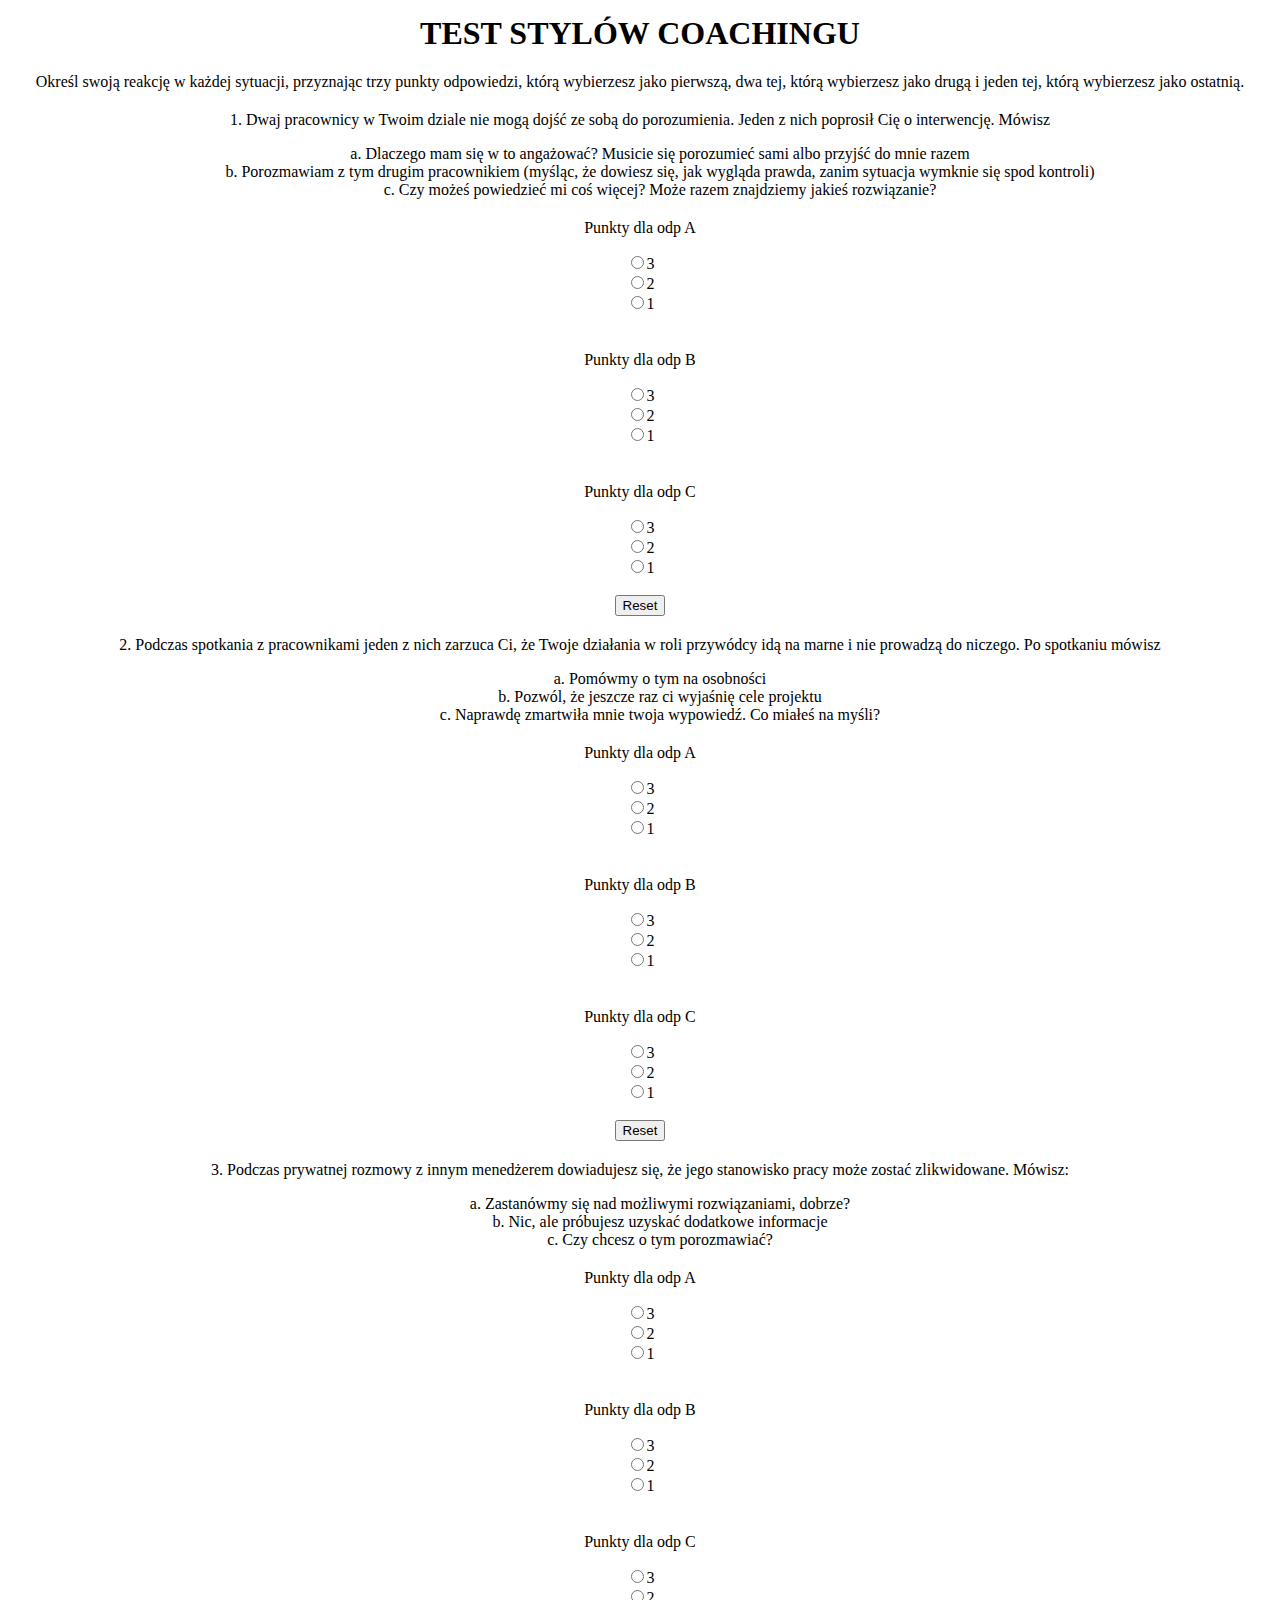
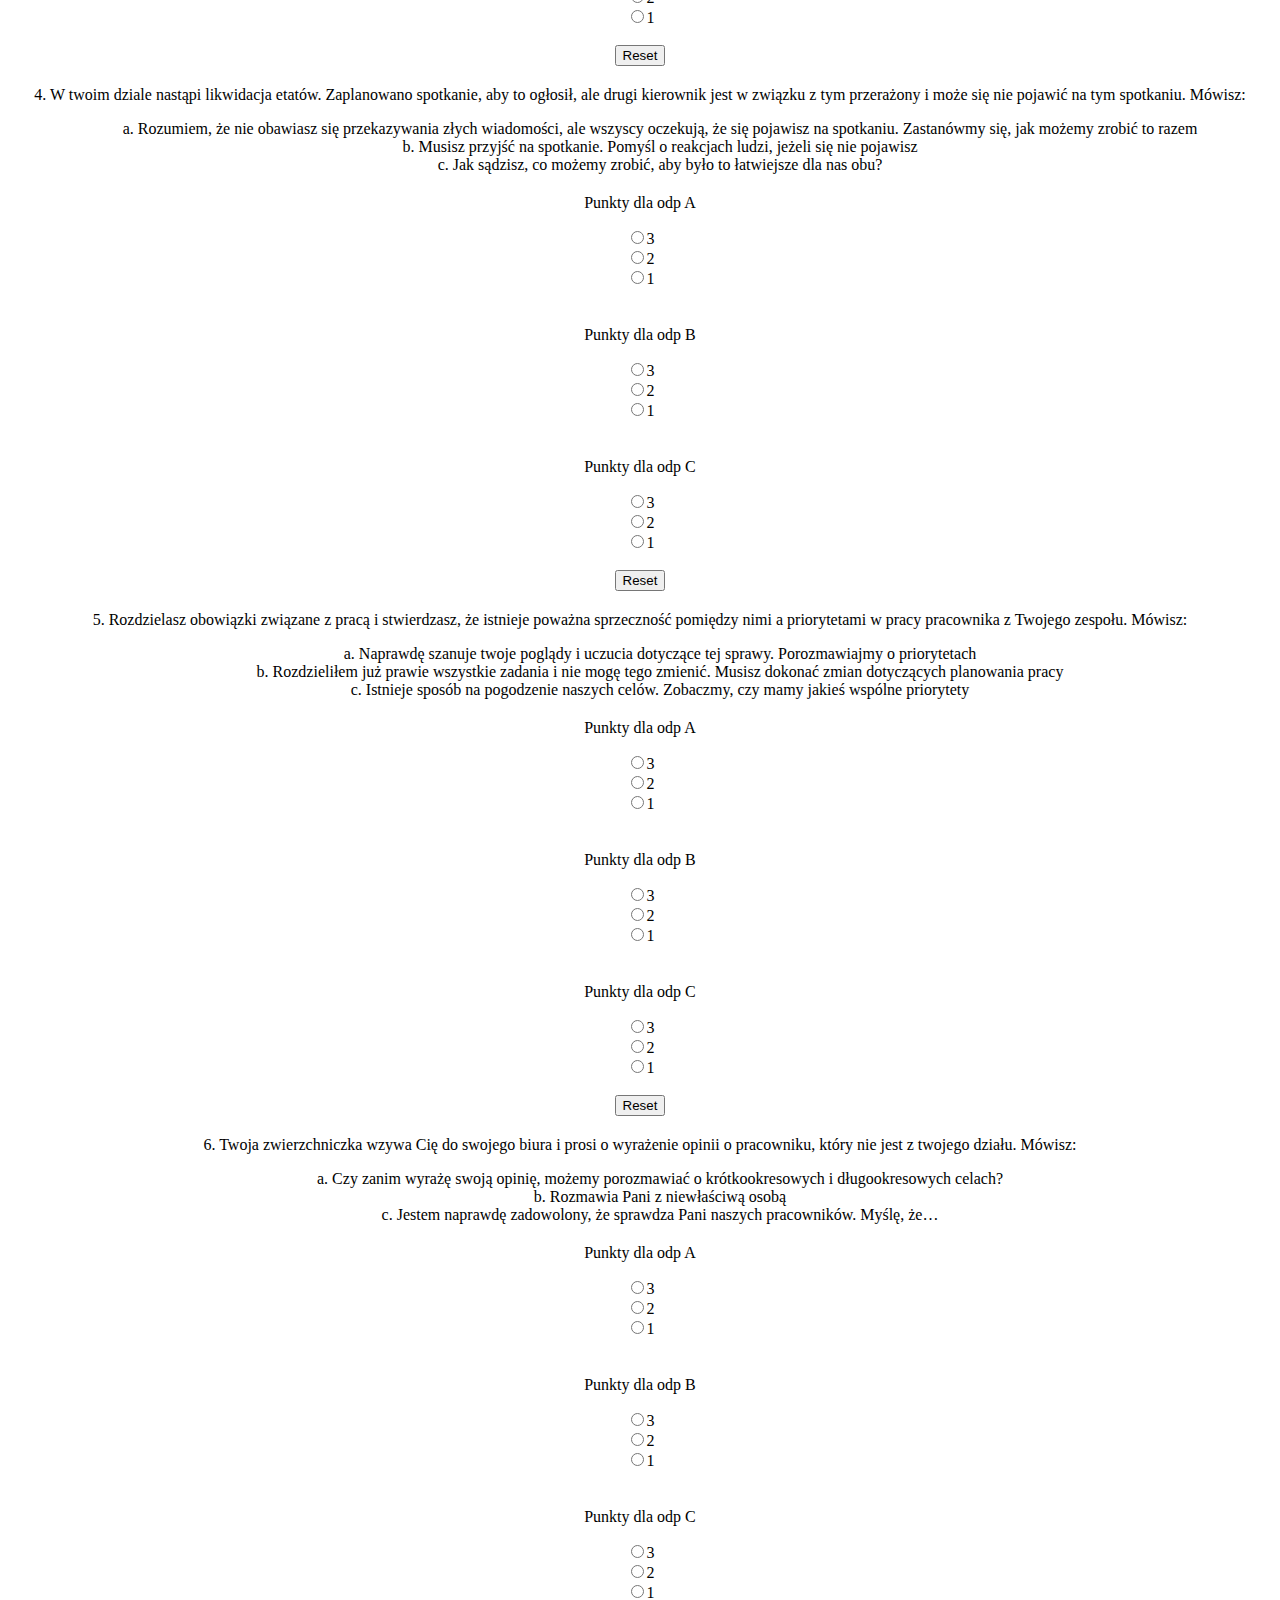
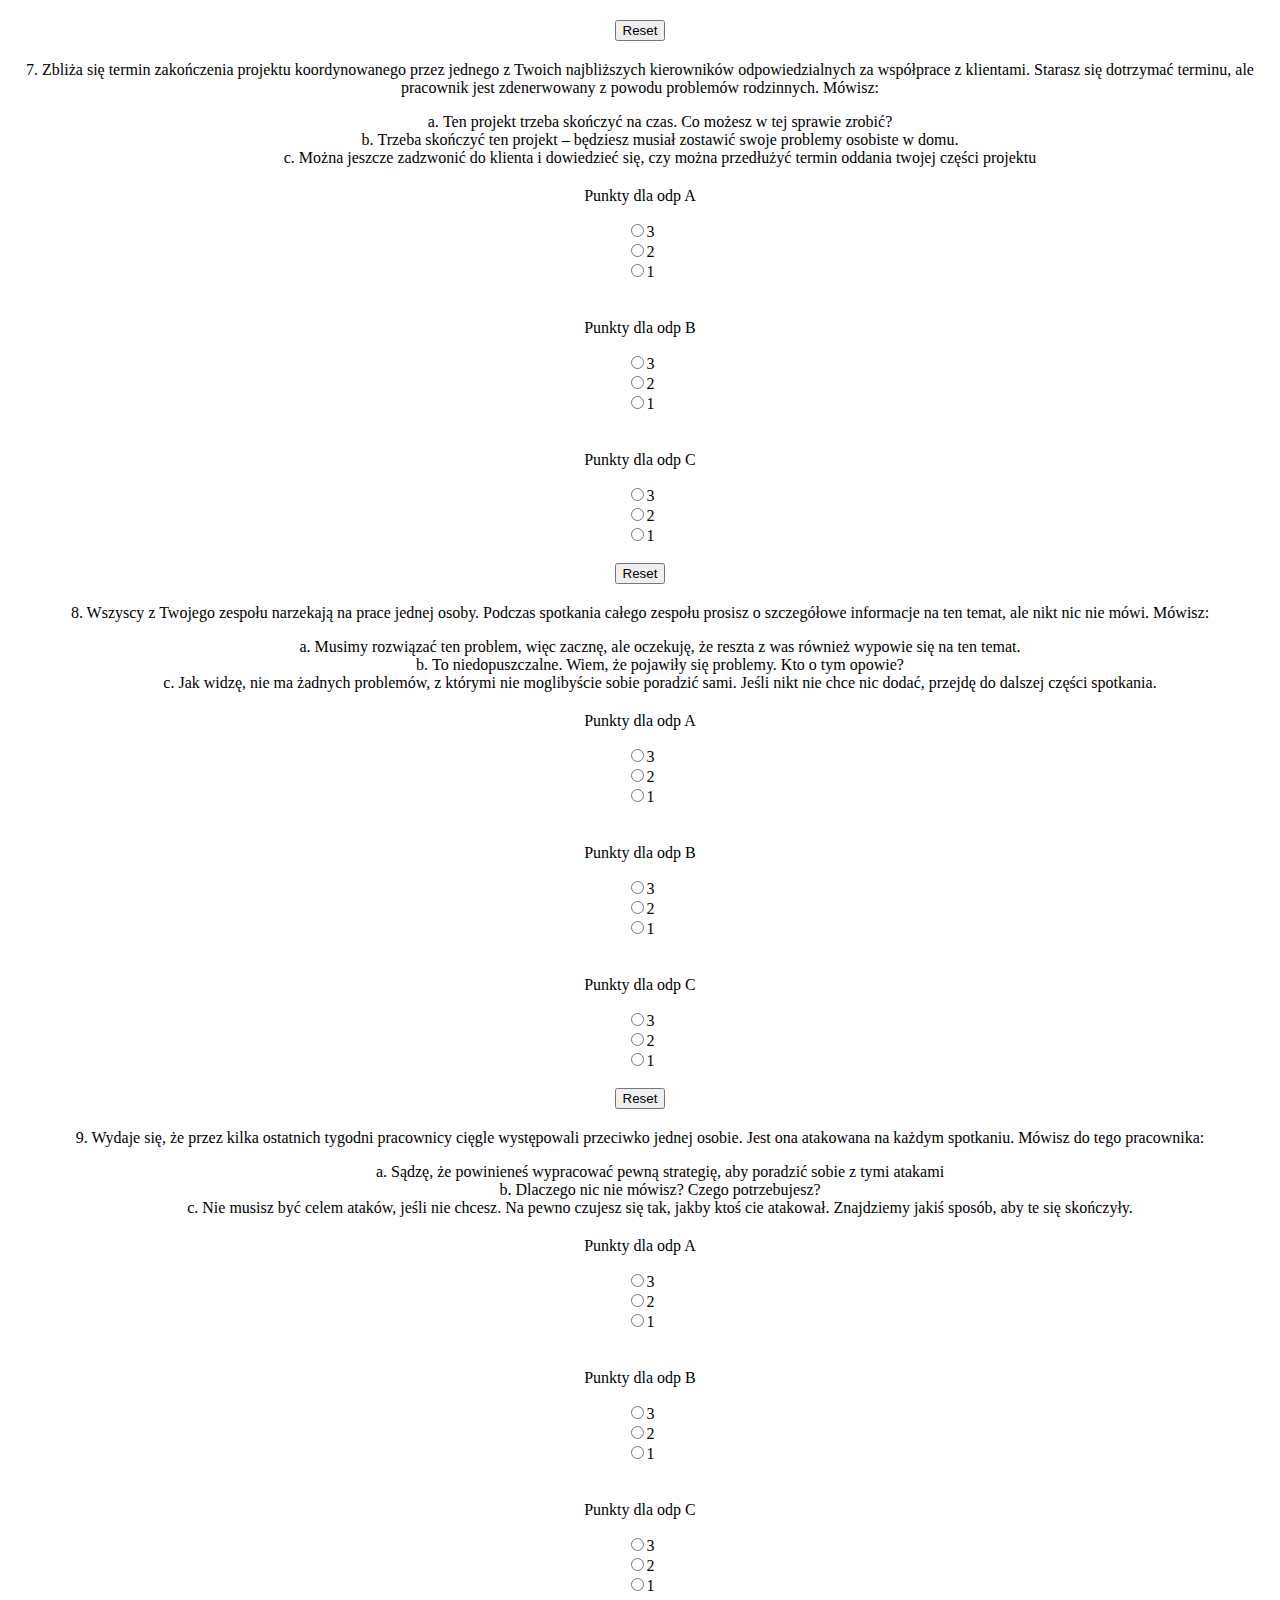
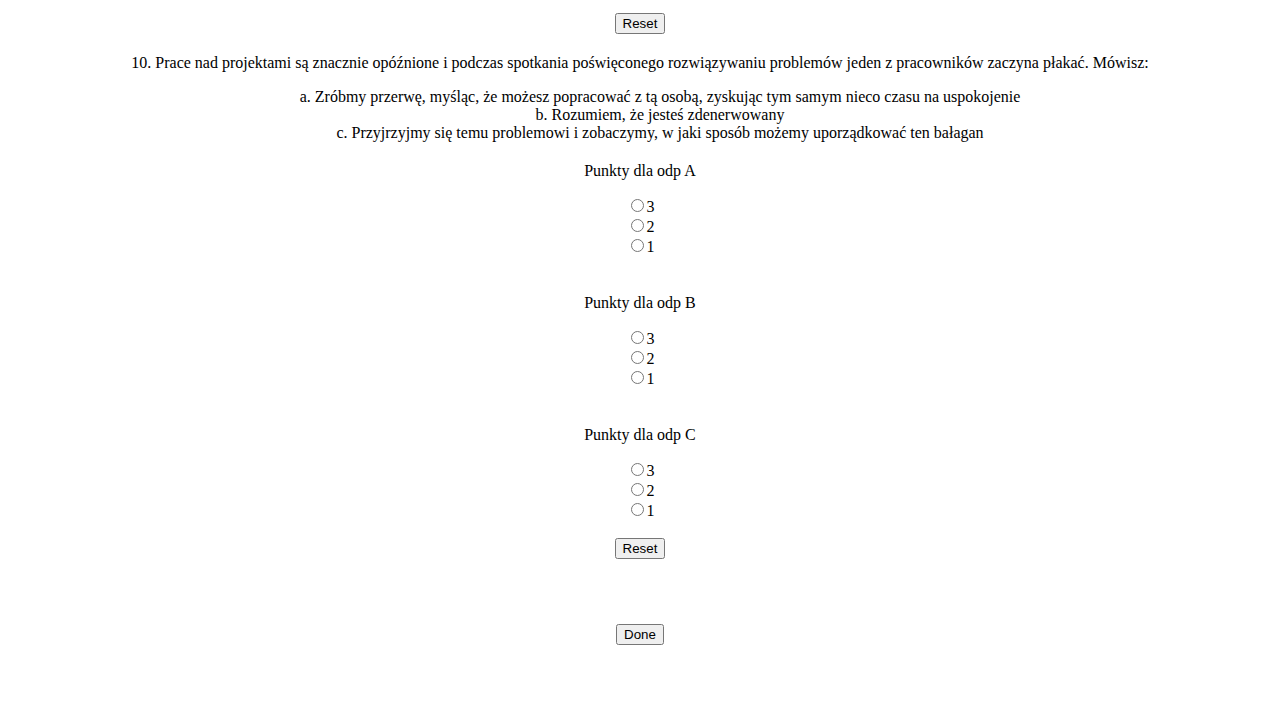
==== index.html @ 3f558719 "Styling" ====
<!DOCTYPE html>
<html lang="en">
<head>
    <meta charset="UTF-8">
    <meta http-equiv="X-UA-Compatible" content="IE=edge">
    <meta name="viewport" content="width=device-width, initial-scale=1">
    <link href="https://cdn.jsdelivr.net/npm/bootstrap@5.1.3/dist/css/bootstrap.min.css" rel="stylesheet" integrity="sha384-1BmE4kWBq78iYhFldvKuhfTAU6auU8tT94WrHftjDbrCEXSU1oBoqyl2QvZ6jIW3" crossorigin="anonymous">
    <link rel="stylesheet" href="./style.css">
    <script src="./script.js" ></script>
    <title>Formularz</title>
</head>
<body>

    
<div class="container"> 
    <h1>
        TEST STYLÓW COACHINGU
    </h1>
    <div class="col col-lg-12">
        <P>
            Określ swoją reakcję w każdej sytuacji, przyznając trzy punkty odpowiedzi, którą
        wybierzesz jako pierwszą, dwa tej, którą wybierzesz jako drugą i jeden tej, którą
        wybierzesz jako ostatnią. 
        </P>
       <p>
        1.  Dwaj pracownicy w Twoim dziale nie mogą dojść ze sobą do porozumienia.
        Jeden z nich poprosił Cię o interwencję. Mówisz
       </p> 
       <ol type="a">
        <li>Dlaczego mam się w to angażować? Musicie się porozumieć sami albo
            przyjść do mnie razem </li>
        <li>Porozmawiam z tym drugim pracownikiem (myśląc, że dowiesz się, jak
            wygląda prawda, zanim sytuacja wymknie się spod kontroli) </li>
        <li>Czy możeś powiedzieć mi coś więcej? Może razem znajdziemy jakieś
            rozwiązanie? </li>
      </ol>
    
    </div>

    <div class="row">
        
        <div class="col-sm-4">
            <p>Punkty dla odp A </p>
            <form>
                <input type="radio" name="Question" id="0_1_3" onclick="display(id)" class="A"
                    value="3">3<br>
                  
                <input type="radio" name="Question" id="0_1_2" onclick="display(id)" class="A"
                    value="2">2<br>
                  
                <input type="radio" name="Question" id="0_1_1" onclick="display(id)" class="A"
                    value="1">1<br><br>
              
                
            </form>
    
    
         </div>
         <div class="col-sm-4">
            <p>Punkty dla odp B </p>
            <form>
              <input type="radio" name="Question" id="0_2_3" onclick="display(id)" class="B"
                  value="3">3<br>
                
              <input type="radio" name="Question" id="0_2_2" onclick="display(id)" class="B"
                  value="2">2<br>
                
              <input type="radio" name="Question" id="0_2_1" onclick="display(id)" class="B"
                  value="1">1<br><br>
            
              
    
    
        </div>


        <div class="col-sm-4">
        </form>
        <p>Punkty dla odp C </p>
        <form>
          <input type="radio" name="Question" id="0_3_3" onclick="display(id)" class="C"
              value="3">3<br>
            
          <input type="radio" name="Question" id="0_3_2" onclick="display(id)" class="C"
              value="2">2<br>
            
          <input type="radio" name="Question" id="0_3_1" onclick="display(id)" class="C"
              value="1">1<br><br>
        
          
      </form>
    
    
      
    
        </div> 

        

        </div>
     
     
        <button type="button" id="0" onclick="reset(id)">
            Reset
        </button>
    


    <div class="col col-12">
        
       <p>
        2. Podczas spotkania z pracownikami jeden z nich zarzuca Ci, że Twoje działania
w roli przywódcy idą na marne i nie prowadzą do niczego. Po spotkaniu
mówisz
       </p> 
       <ol type="a">
        <li>Pomówmy o tym na osobności </li>
        <li>Pozwól, że jeszcze raz ci wyjaśnię cele projektu  </li>
        <li>Naprawdę zmartwiła mnie twoja wypowiedź. Co miałeś na myśli? </li>
      </ol>
    
    </div>

    <div class="row">
        <div class="col-sm-4">
            <p>Punkty dla odp A </p>
            <form>
                <input type="radio" name="Question" id="1_1_3" onclick="display(id)" class="A"
                    value="3">3<br>
                  
                <input type="radio" name="Question" id="1_1_2" onclick="display(id)" class="A"
                    value="2">2<br>
                  
                <input type="radio" name="Question" id="1_1_1" onclick="display(id)" class="A"
                    value="1">1<br><br>
              
                
            </form>
        </div>
        <div class="col-sm-4">
            <p>Punkty dla odp B </p>
            <form>
              <input type="radio" name="Question" id="1_2_3" onclick="display(id)" class="B"
                  value="3">3<br>
                
              <input type="radio" name="Question" id="1_2_2" onclick="display(id)" class="B"
                  value="2">2<br>
                
              <input type="radio" name="Question" id="1_2_1" onclick="display(id)" class="B"
                  value="1">1<br><br>
            
              
          </form>
        </div>
        <div class="col-sm-4">
            <p>Punkty dla odp C </p>
            <form>
              <input type="radio" name="Question" id="1_3_3" onclick="display(id)" class="C"
                  value="3">3<br>
                
              <input type="radio" name="Question" id="1_3_2" onclick="display(id)" class="C"
                  value="2">2<br>
                
              <input type="radio" name="Question" id="1_3_1" onclick="display(id)" class="C"
                  value="1">1<br><br>
            
              
          </form>
        </div>
       
        
      

    </div>  
  
    <button type="button" id="1" onclick="reset(id)">
        Reset
    </button>



    <div class="col col-12">
        
       <p>
        3. Podczas prywatnej rozmowy z innym menedżerem dowiadujesz się, że jego
stanowisko pracy może zostać zlikwidowane. Mówisz: 
       </p> 
       <ol type="a">
        <li>Zastanówmy się nad możliwymi rozwiązaniami, dobrze? </li>
        <li>Nic, ale próbujesz uzyskać dodatkowe informacje  </li>
        <li>Czy chcesz o tym porozmawiać?  </li>
      </ol>
    
    </div>

    <div class="row">
        <div class="col-sm-4"> 
            <p>Punkty dla odp A </p>
        <form>
            <input type="radio" name="Question" id="2_1_3" onclick="display(id)" class="A"
                value="3">3<br>
              
            <input type="radio" name="Question" id="2_1_2" onclick="display(id)" class="A"
                value="2">2<br>
              
            <input type="radio" name="Question" id="2_1_1" onclick="display(id)" class="A"
                value="1">1<br><br>
          
            
        </form>
        </div>
        <div class="col-sm-4"> 
            <p>Punkty dla odp B </p>
        <form>
          <input type="radio" name="Question" id="2_2_3" onclick="display(id)" class="B"
              value="3">3<br>
            
          <input type="radio" name="Question" id="2_2_2" onclick="display(id)" class="B"
              value="2">2<br>
            
          <input type="radio" name="Question" id="2_2_1" onclick="display(id)" class="B"
              value="1">1<br><br>
        
          
      </form>
        </div>
        <div class="col-sm-4"> 
            <p>Punkty dla odp C </p>
      <form>
        <input type="radio" name="Question" id="2_3_3" onclick="display(id)" class="C"
            value="3">3<br>
           
        <input type="radio" name="Question" id="2_3_2" onclick="display(id)" class="C"
            value="2">2<br>
          
        <input type="radio" name="Question" id="2_3_1" onclick="display(id)" class="C"
            value="1">1<br><br>
      
        
    </form>
        </div>
        
        
      

    </div>  


    <button type="button" id="2" onclick="reset(id)">
        Reset
    </button>

 
    <div class="col col-12">
        
       <p>
        4. W twoim dziale nastąpi likwidacja etatów. Zaplanowano spotkanie, aby to
ogłosił, ale drugi kierownik jest w związku z tym przerażony i może się nie
pojawić na tym spotkaniu. Mówisz: 
       </p> 
       <ol type="a">
        <li>Rozumiem, że nie obawiasz się przekazywania złych wiadomości, ale
            wszyscy oczekują, że się pojawisz na spotkaniu. Zastanówmy się, jak
            możemy zrobić to razem 
             </li>
        <li>Musisz przyjść na spotkanie. Pomyśl o reakcjach ludzi, jeżeli się nie
            pojawisz  </li>
        <li>Jak sądzisz, co możemy zrobić, aby było to łatwiejsze dla nas obu? 
        </li>
      </ol>
    
    </div>

    <div class="row">
        <div class="col-sm-4">
            <p>Punkty dla odp A </p>
            <form>
                <input type="radio" name="Question" id="3_1_3" onclick="display(id)" class="A" 
                    value="3">3<br>
                  
                <input type="radio" name="Question" id="3_1_2" onclick="display(id)" class="A" 
                    value="2">2<br>
                  
                <input type="radio" name="Question" id="3_1_1" onclick="display(id)" class="A"
                    value="1">1<br><br>
              
                
            </form>
        </div>
        <div class="col-sm-4">
            <p>Punkty dla odp B </p>
            <form>
              <input type="radio" name="Question" id="3_2_3" onclick="display(id)" class="B"
                  value="3">3<br>
                
              <input type="radio" name="Question" id="3_2_2" onclick="display(id)" class="B"
                  value="2">2<br>
                
              <input type="radio" name="Question" id="3_2_1" onclick="display(id)" class="B"
                  value="1">1<br><br>
            
              
          </form>
        </div>
        <div class="col-sm-4">
            <p>Punkty dla odp C </p>
            <form>
              <input type="radio" name="Question" id="3_3_3" onclick="display(id)" class="C"
                  value="3">3<br>
                
              <input type="radio" name="Question" id="3_3_2" onclick="display(id)" class="C"
                  value="2">2<br>
                
              <input type="radio" name="Question" id="3_3_1" onclick="display(id)" class="C"
                  value="1">1<br><br> 
            
              
          </form>
        </div>
        
        
      

    </div>  
 
    <button type="button" id="3" onclick="reset(id)">
        Reset
    </button>


    <div class="col col-12">
        
       <p>
        5. Rozdzielasz obowiązki związane z pracą i stwierdzasz, że istnieje poważna
sprzeczność pomiędzy nimi a priorytetami w pracy pracownika z Twojego
zespołu. Mówisz: 
       </p> 
       <ol type="a">
        <li>Naprawdę szanuje twoje poglądy i uczucia dotyczące tej sprawy.
            Porozmawiajmy o priorytetach 
             </li>
        <li>Rozdzieliłem już prawie wszystkie zadania i nie mogę tego zmienić.
            Musisz dokonać zmian dotyczących planowania pracy   </li>
        <li>Istnieje sposób na pogodzenie naszych celów. Zobaczmy, czy mamy
            jakieś wspólne priorytety 
        </li>
      </ol>
    
    </div>

    <div class="row">
        <div class="col-sm-4">
            <p>Punkty dla odp A </p>
            <form>
                <input type="radio" name="Question" id="4_1_3" onclick="display(id)" class="A" 
                    value="3">3<br>
                  
                <input type="radio" name="Question" id="4_1_2" onclick="display(id)" class="A"
                    value="2">2<br>
                  
                <input type="radio" name="Question" id="4_1_1" onclick="display(id)" class="A"
                    value="1">1<br><br>
              
                
            </form>
        </div>
        <div class="col-sm-4">
            <p>Punkty dla odp B </p>
            <form>
              <input type="radio" name="Question" id="4_2_3" onclick="display(id)" class="B"
                  value="3">3<br>
                 
              <input type="radio" name="Question" id="4_2_2" onclick="display(id)" class="B"
                  value="2">2<br>
                
              <input type="radio" name="Question" id="4_2_1" onclick="display(id)" class="B"
                  value="1">1<br><br>
            
              
          </form>
        </div>
        <div class="col-sm-4">
            <p>Punkty dla odp C </p>
            <form>
              <input type="radio" name="Question" id="4_3_3" onclick="display(id)" class="C"
                  value="3">3<br>
                
              <input type="radio" name="Question" id="4_3_2" onclick="display(id)" class="C"
                  value="2">2<br>
                
              <input type="radio" name="Question" id="4_3_1" onclick="display(id)" class="C"
                  value="1">1<br><br>
            
              
          </form>
        </div>
        
      
      

    </div>  

    <button type="button" id="4" onclick="reset(id)">
        Reset
    </button>




    <div class="col col-12">
        
       <p>
        6. Twoja zwierzchniczka wzywa Cię do swojego biura i prosi o wyrażenie opinii
o pracowniku, który nie jest z twojego działu. Mówisz: 
       </p> 
       <ol type="a">
        <li>Czy zanim wyrażę swoją opinię, możemy porozmawiać o
            krótkookresowych i długookresowych celach?  
             </li>
        <li>Rozmawia Pani z niewłaściwą osobą   </li>
        <li>Jestem naprawdę zadowolony, że sprawdza Pani naszych pracowników.
            Myślę, że… 
        </li>
      </ol>
    
    </div>

    <div class="row">
        <div class="col-sm-4">
            <p>Punkty dla odp A </p>
            <form>
                <input type="radio" name="Question" id="5_1_3" onclick="display(id)" class="A"
                    value="3">3<br>
                  
                <input type="radio" name="Question" id="5_1_2" onclick="display(id)" class="A"
                    value="2">2<br>
                  
                <input type="radio" name="Question" id="5_1_1" onclick="display(id)" class="A"
                    value="1">1<br><br>
              
                
            </form>
        </div>
        <div class="col-sm-4">
            <p>Punkty dla odp B </p>
            <form>
              <input type="radio" name="Question" id="5_2_3" onclick="display(id)" class="B"
                  value="3">3<br>
                
              <input type="radio" name="Question" id="5_2_2" onclick="display(id)" class="B"
                  value="2">2<br>
                
              <input type="radio" name="Question" id="5_2_1" onclick="display(id)" class="B"
                  value="1">1<br><br>
            
              
          </form>
        </div>
        <div class="col-sm-4">
            <p>Punkty dla odp C </p>
            <form>
              <input type="radio" name="Question" id="5_3_3" onclick="display(id)" class="C"
                  value="3">3<br>
                
              <input type="radio" name="Question" id="5_3_2" onclick="display(id)" class="C"
                  value="2">2<br>
                
              <input type="radio" name="Question" id="5_3_1" onclick="display(id)" class="C"
                  value="1">1<br><br>
            
              
          </form>
        </div>
        
        
      

    </div>  
 

    <button type="button" id="5" onclick="reset(id)">
        Reset
    </button>




    <div class="col col-12">
        
       <p>
        7. Zbliża się termin zakończenia projektu koordynowanego przez jednego z
Twoich najbliższych kierowników odpowiedzialnych za współprace z
klientami. Starasz się dotrzymać terminu, ale pracownik jest zdenerwowany z
powodu problemów rodzinnych. Mówisz: 

       </p> 
       <ol type="a">
        <li>Ten projekt trzeba skończyć na czas. Co możesz w tej sprawie zrobić? 
             </li>
        <li>Trzeba skończyć ten projekt – będziesz musiał zostawić swoje
            problemy osobiste w domu. 
              </li>
        <li>Można jeszcze zadzwonić do klienta i dowiedzieć się, czy można
            przedłużyć termin oddania twojej części projektu 
            </li>
      </ol>
    
    </div>

    <div class="row">
        <div class="col-sm-4">
            <p>Punkty dla odp A </p>
            <form>
                <input type="radio" name="Question" id="6_1_3" onclick="display(id)" class="A"
                    value="3">3<br>
                  
                <input type="radio" name="Question" id="6_1_2" onclick="display(id)" class="A" 
                    value="2">2<br>
                  
                <input type="radio" name="Question" id="6_1_1" onclick="display(id)" class="A"
                    value="1">1<br><br>
              
                
            </form>
        </div>
        <div class="col-sm-4">
            <p>Punkty dla odp B </p>
            <form>
              <input type="radio" name="Question" id="6_2_3" onclick="display(id)" class="B"
                  value="3">3<br>
                
              <input type="radio" name="Question" id="6_2_2" onclick="display(id)" class="B"
                  value="2">2<br>
                
              <input type="radio" name="Question" id="6_2_1" onclick="display(id)" class="B"
                  value="1">1<br><br>
            
              
          </form>
        </div>
        <div class="col-sm-4">
            <p>Punkty dla odp C </p>
            <form>
              <input type="radio" name="Question" id="6_3_3" onclick="display(id)" class="C"
                  value="3">3<br>
                
              <input type="radio" name="Question" id="6_3_2" onclick="display(id)" class="C"
                  value="2">2<br> 
                
              <input type="radio" name="Question" id="6_3_1" onclick="display(id)" class="C"
                  value="1">1<br><br>
            
              
          </form>
        </div>
        
        
      

    </div>  


    <button type="button" id="6" onclick="reset(id)">
        Reset
    </button>


    <div class="col col-12">
        
       <p>
        8. Wszyscy z Twojego zespołu narzekają na prace jednej osoby. Podczas
        spotkania całego zespołu prosisz o szczegółowe informacje na ten temat, ale
        nikt nic nie mówi. Mówisz: 
       </p> 
       <ol type="a">
        <li>Musimy rozwiązać ten problem, więc zacznę, ale oczekuję, że reszta z
            was również wypowie się na ten temat. 
             </li>
        <li>To niedopuszczalne. Wiem, że pojawiły się problemy. Kto o tym
            opowie? 
              </li>
        <li>Jak widzę, nie ma żadnych problemów, z którymi nie moglibyście sobie
            poradzić sami. Jeśli nikt nie chce nic dodać, przejdę do dalszej części
            spotkania.
        </li>
      </ol>
    
    </div>

    <div class="row">
        <div class="col-sm-4">
            <p>Punkty dla odp A </p>
            <form>
                <input type="radio" name="Question" id="7_1_3" onclick="display(id)" class="A"
                    value="3">3<br>
                  
                <input type="radio" name="Question" id="7_1_2" onclick="display(id)" class="A"
                    value="2">2<br>
                  
                <input type="radio" name="Question" id="7_1_1" onclick="display(id)" class="A"
                    value="1">1<br><br>
              
                
            </form>
        </div>
        <div class="col-sm-4">
            <p>Punkty dla odp B </p>
            <form>
              <input type="radio" name="Question" id="7_2_3" onclick="display(id)" class="B"
                  value="3">3<br>
                
              <input type="radio" name="Question" id="7_2_2" onclick="display(id)" class="B"
                  value="2">2<br>
                
              <input type="radio" name="Question" id="7_2_1" onclick="display(id)" class="B"
                  value="1">1<br><br>
            
              
          </form>
        </div>
        <div class="col-sm-4">
            <p>Punkty dla odp C </p>
            <form>
              <input type="radio" name="Question" id="7_3_3" onclick="display(id)" class="C"
                  value="3">3<br>
                
              <input type="radio" name="Question" id="7_3_2" onclick="display(id)" class="C" 
                  value="2">2<br>
                
              <input type="radio" name="Question" id="7_3_1" onclick="display(id)" class="C"
                  value="1">1<br><br>
            
              
          </form>
        </div>
        
        
      

    </div>  
 

    <button type="button" id="7" onclick="reset(id)">
        Reset
    </button>

 
    <div class="col col-12">
        
       <p>
        9. Wydaje się, że przez kilka ostatnich tygodni pracownicy cięgle występowali
        przeciwko jednej osobie. Jest ona atakowana na każdym spotkaniu. Mówisz do
        tego pracownika:        
       </p> 
       <ol type="a">
        <li>Sądzę, że powinieneś wypracować pewną strategię, aby poradzić sobie
            z tymi atakami
             </li>
        <li>Dlaczego nic nie mówisz? Czego potrzebujesz? 
              </li>
        <li>Nie musisz być celem ataków, jeśli nie chcesz. Na pewno czujesz się tak,
            jakby ktoś cie atakował. Znajdziemy jakiś sposób, aby te się skończyły.             
        </li>
      </ol>
    
    </div>

    <div class="row">
        <div class="col-sm-4">
            <p>Punkty dla odp A </p>
            <form>
                <input type="radio" name="Question" id="8_1_3" onclick="display(id)" class="A"
                    value="3">3<br>
                  
                <input type="radio" name="Question" id="8_1_2" onclick="display(id)" class="A"
                    value="2">2<br>
                  
                <input type="radio" name="Question" id="8_1_1" onclick="display(id)" class="A"
                    value="1">1<br><br>
              
                
            </form>
        </div>
        <div class="col-sm-4">
            <p>Punkty dla odp B </p>
            <form>
              <input type="radio" name="Question" id="8_2_3" onclick="display(id)" class="B"
                  value="3">3<br>
                
              <input type="radio" name="Question" id="8_2_2" onclick="display(id)" class="B"
                  value="2">2<br>
                
              <input type="radio" name="Question" id="8_2_1" onclick="display(id)" class="B"
                  value="1">1<br><br>
            
              
          </form>
        </div>
        <div class="col-sm-4">
            <p>Punkty dla odp C </p>
            <form>
              <input type="radio" name="Question" id="8_3_3" onclick="display(id)" class="C"
                  value="3">3<br>
                
              <input type="radio" name="Question" id="8_3_2" onclick="display(id)" class="C"
                  value="2">2<br>
                
              <input type="radio" name="Question" id="8_3_1" onclick="display(id)" class="C"
                  value="1">1<br><br>
            
              
          </form>
        </div>
        
        
     

    </div>  

    <button type="button" id="8" onclick="reset(id)">
        Reset
    </button>
 




    <div class="col col-12">
        
       <p>
        10. Prace nad projektami są znacznie opóźnione i podczas spotkania
poświęconego rozwiązywaniu problemów jeden z pracowników zaczyna
płakać. Mówisz:        
       </p> 
       <ol type="a">
        <li>Zróbmy przerwę, myśląc, że możesz popracować z tą osobą, zyskując
            tym samym nieco czasu na uspokojenie             
             </li>
        <li>Rozumiem, że jesteś zdenerwowany
              </li>
        <li>Przyjrzyjmy się temu problemowi i zobaczymy, w jaki sposób możemy
            uporządkować ten bałagan            
        </li>
      </ol>
    
    </div>

    <div class="row">
        <div class="col-sm-4">
            <p>Punkty dla odp A </p>
            <form>
                <input type="radio" name="Question" id="9_1_3" onclick="display(id)" class="A" 
                    value="3">3<br>
                  
                <input type="radio" name="Question" id="9_1_2" onclick="display(id)" class="A"
                    value="2">2<br>
                  
                <input type="radio" name="Question" id="9_1_1" onclick="display(id)" class="A"
                    value="1">1<br><br>
              
                
            </form>
        </div>
        <div class="col-sm-4">
            <p>Punkty dla odp B </p>
            <form>
              <input type="radio" name="Question" id="9_2_3" onclick="display(id)" class="B"
                  value="3">3<br>
                
              <input type="radio" name="Question" id="9_2_2" onclick="display(id)" class="B"
                  value="2">2<br>
                
              <input type="radio" name="Question" id="9_2_1" onclick="display(id)" class="B"
                  value="1">1<br><br>
            
              
          </form>
        </div>
        <div class="col-sm-4">
            <p>Punkty dla odp C </p>
            <form>
              <input type="radio" name="Question" id="9_3_3" onclick="display(id)" class="C"
                  value="3">3<br>
                
              <input type="radio" name="Question" id="9_3_2" onclick="display(id)" class="C"
                  value="2">2<br>
                
              <input type="radio" name="Question" id="9_3_1" onclick="display(id)" class="C"
                  value="1">1<br><br>
            
              
          </form>
        </div>
        
        
      

    </div>  

    <button type="button" id="9" onclick="reset(id)">
        Reset
    </button>

    <div id="disp" class="col-sm-12" style=
    "color:black; font-size:18px; font-weight:bold;">
</div> 
   
        
         <div>
            <button type="button" onclick="done()"id="done">
                Done
            </button>
         </div> 

        
          


      
      <br>
      




    </div>
    
	<script src="https://cdn.jsdelivr.net/npm/bootstrap@5.1.3/dist/js/bootstrap.bundle.min.js" integrity="sha384-ka7Sk0Gln4gmtz2MlQnikT1wXgYsOg+OMhuP+IlRH9sENBO0LRn5q+8nbTov4+1p" crossorigin="anonymous"></script>
</body>
</html>
---- style.css ----
p{
    margin-top: 20px;
}
    

body{
    text-align: center;
    list-style-position: inside;
}
#done{
    margin-top: 50px;
    margin-bottom: 50px;
}
#disp{
    margin-top:15px;
}
h1{
    margin-top:15px ;
}
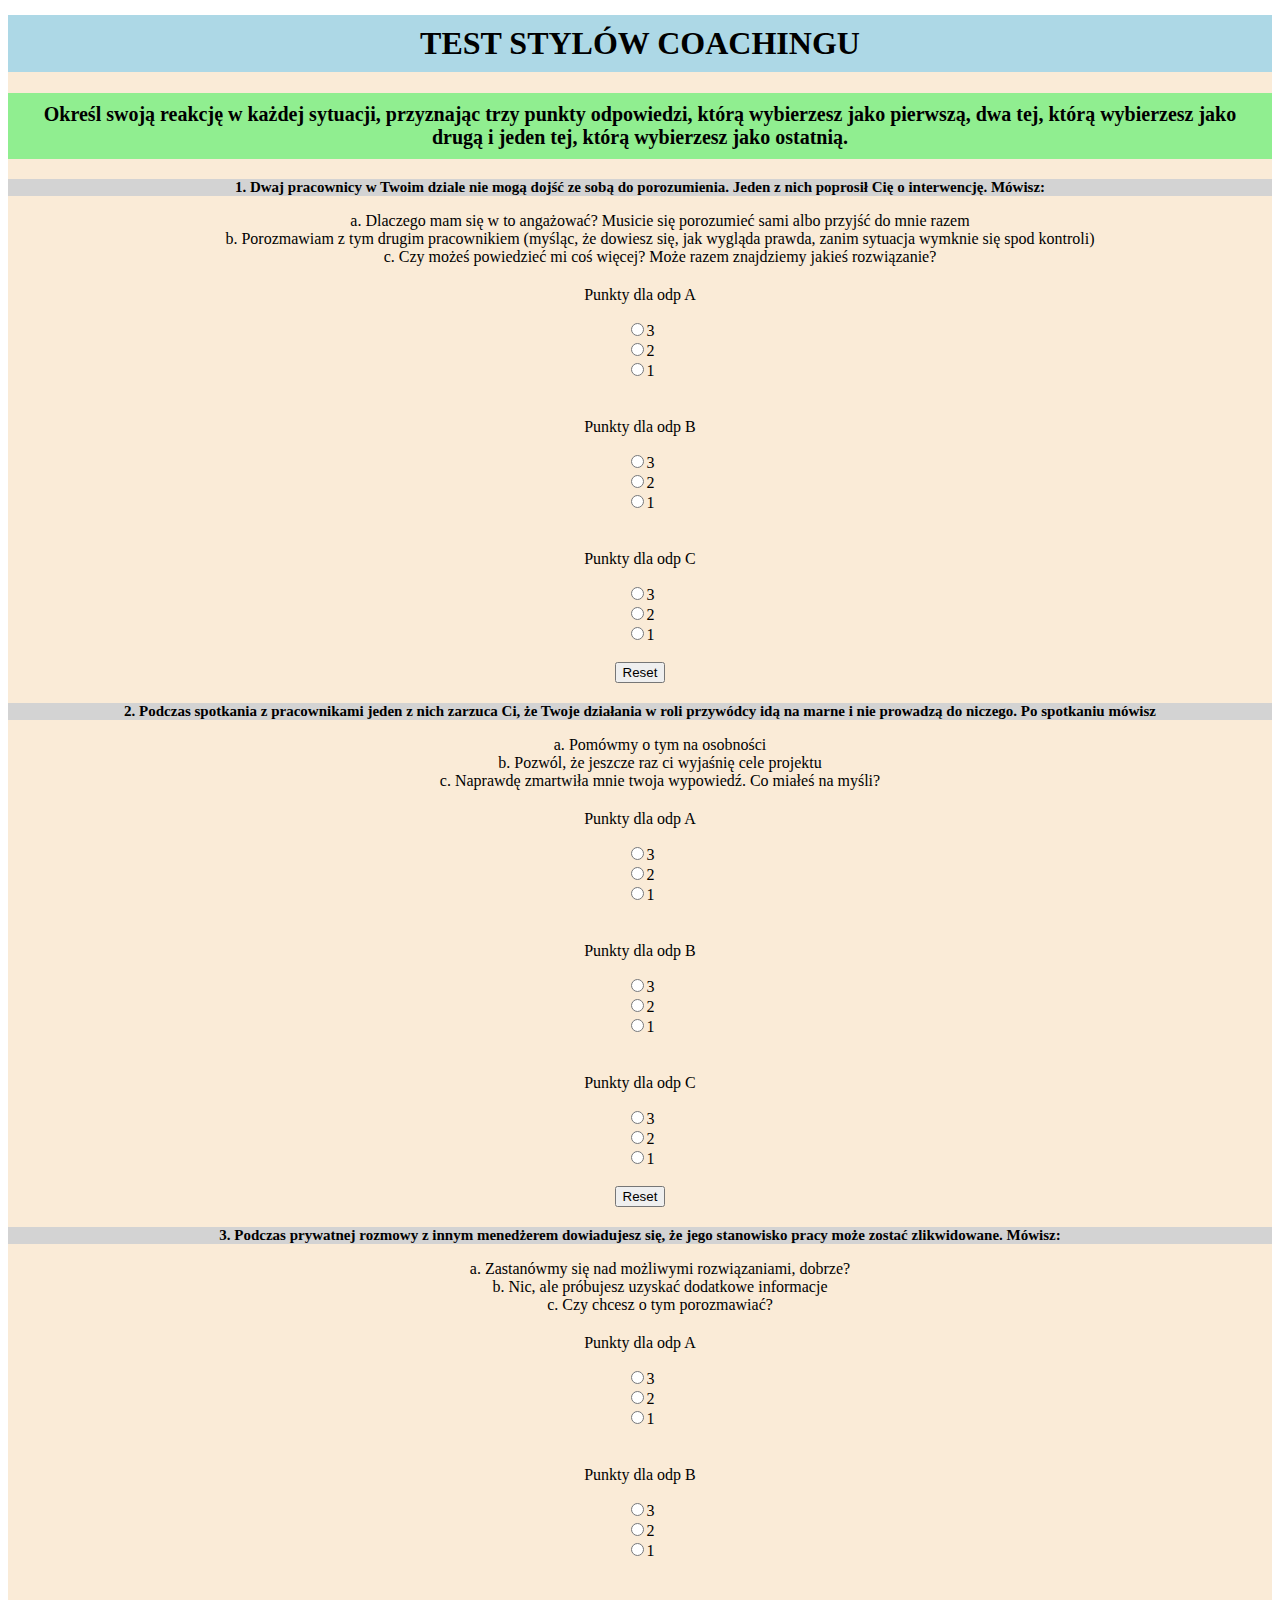
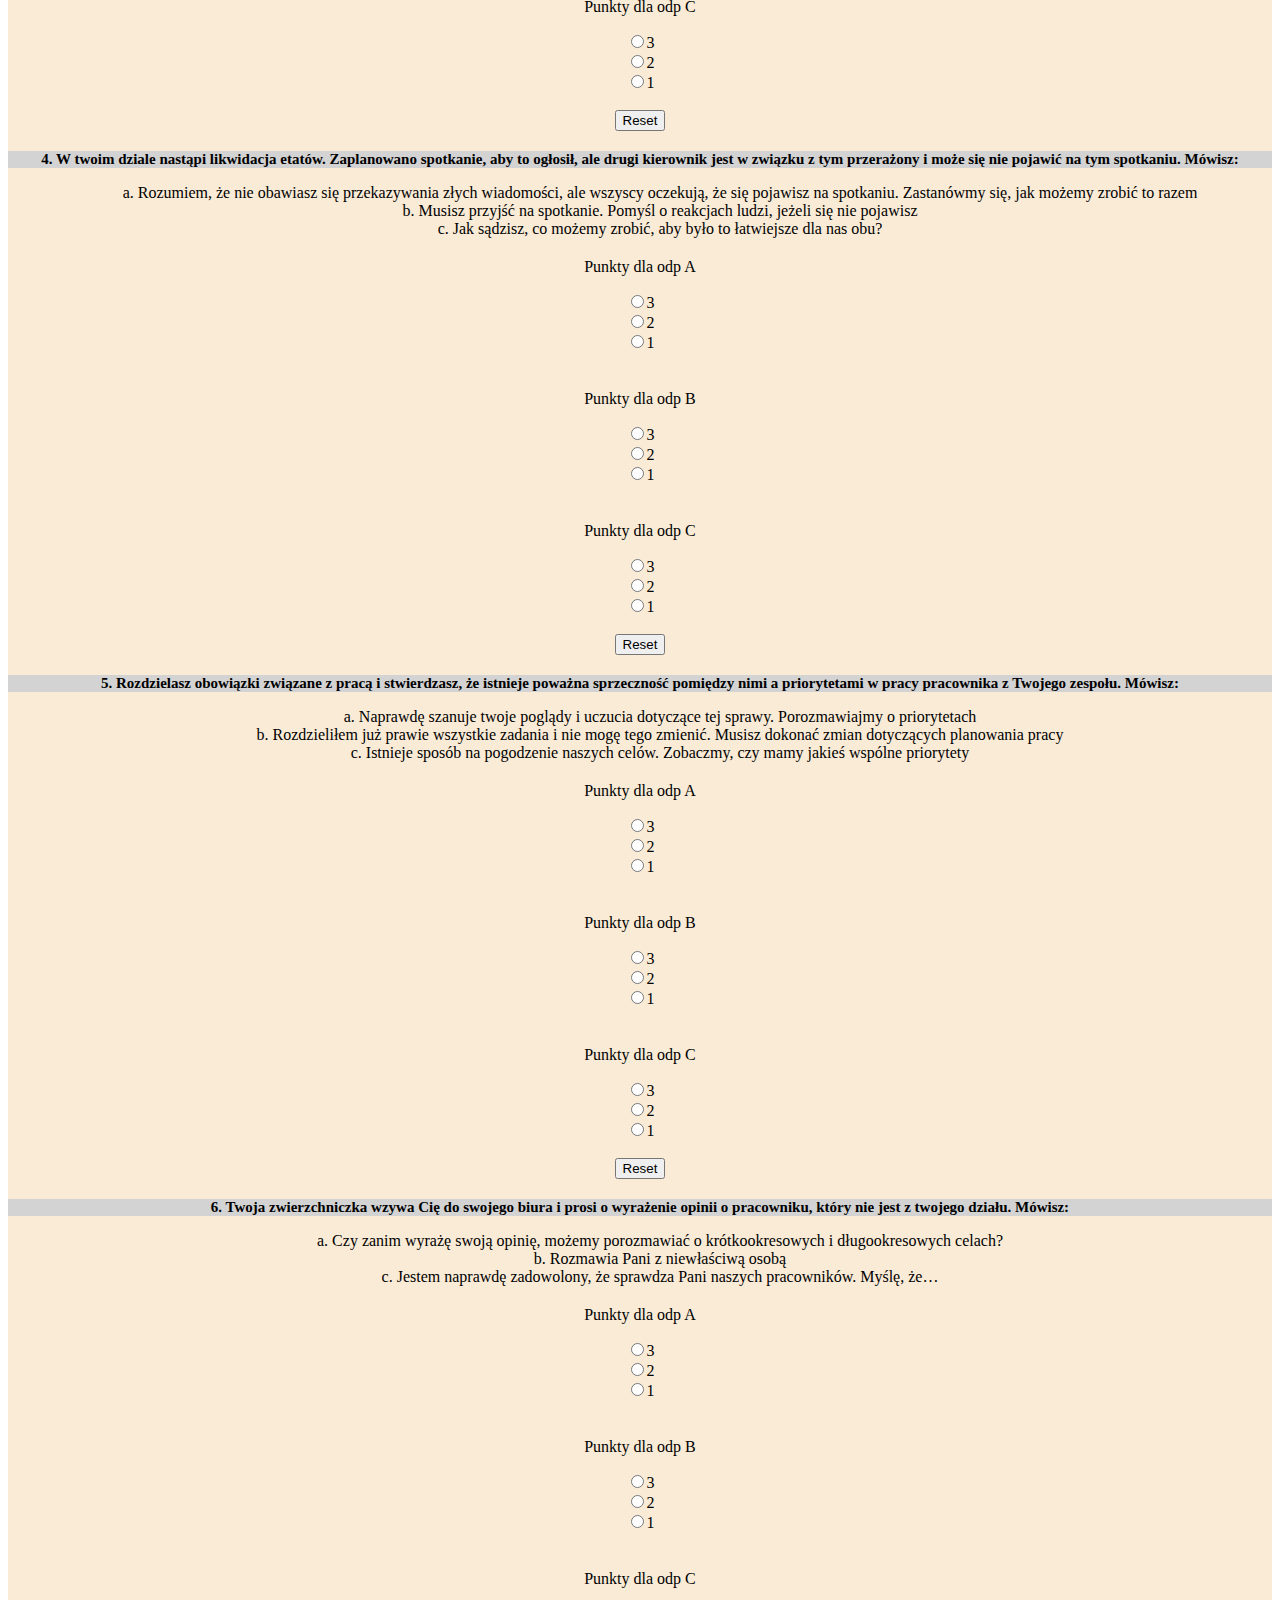
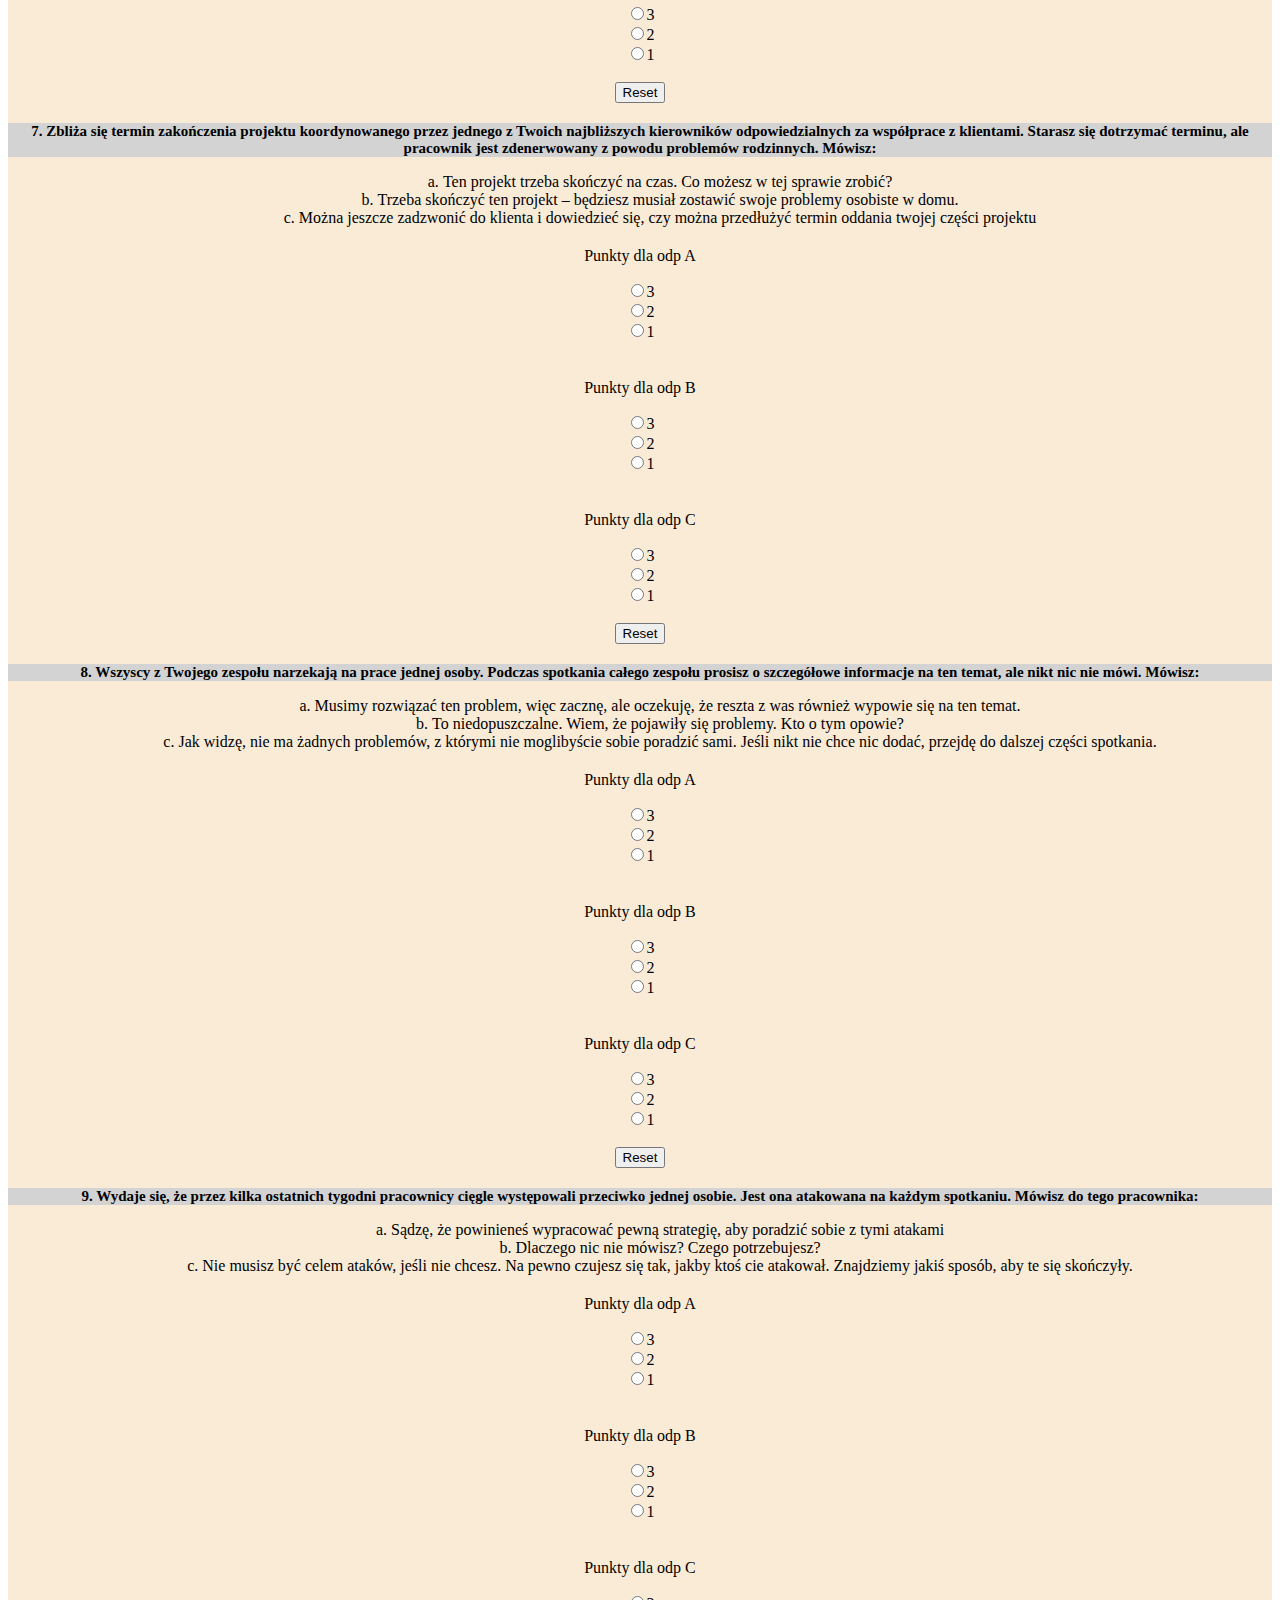
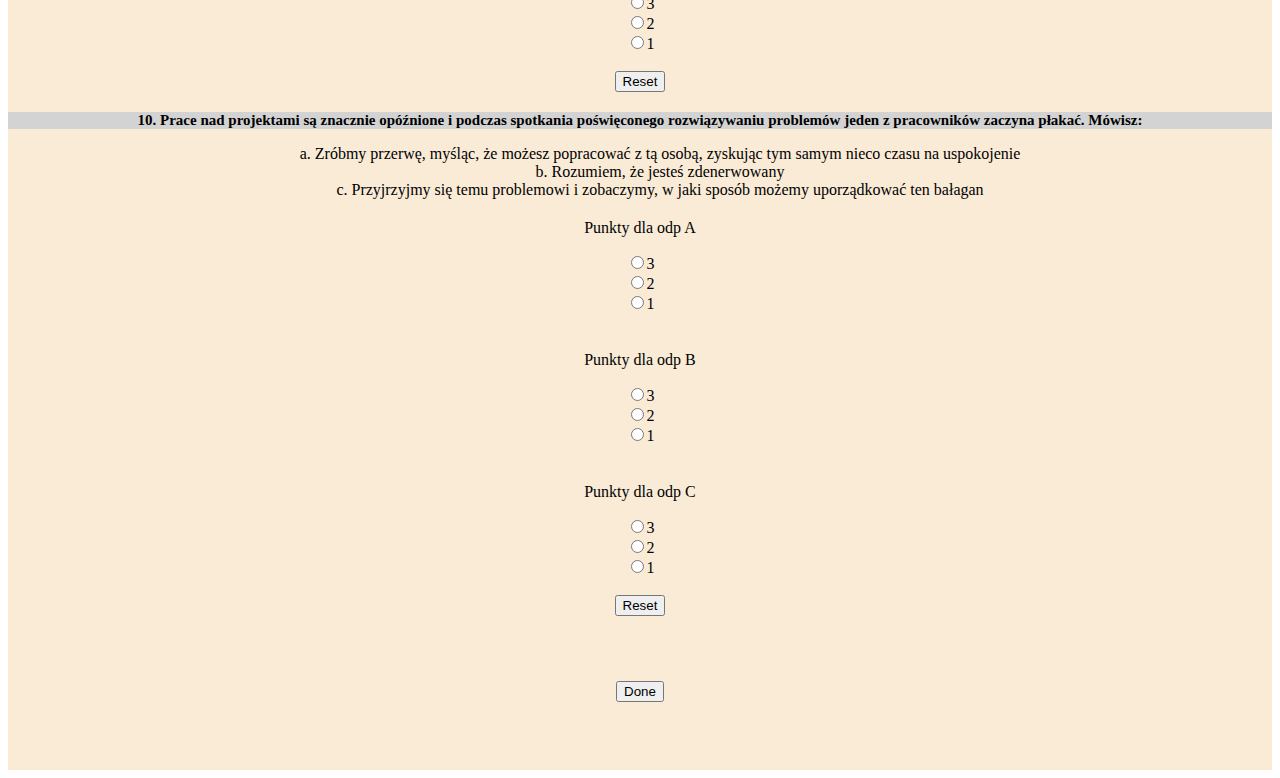
==== commit 0b01389e: "Stylling" ====
--- a/index.html
+++ b/index.html
@@ -17,14 +17,21 @@
         TEST STYLÓW COACHINGU
     </h1>
     <div class="col col-lg-12">
-        <P>
-            Określ swoją reakcję w każdej sytuacji, przyznając trzy punkty odpowiedzi, którą
-        wybierzesz jako pierwszą, dwa tej, którą wybierzesz jako drugą i jeden tej, którą
-        wybierzesz jako ostatnią. 
+        <P class="instrukcja">
+            <b>
+                Określ swoją reakcję w każdej sytuacji, przyznając trzy punkty odpowiedzi, którą
+                wybierzesz jako pierwszą, dwa tej, którą wybierzesz jako drugą i jeden tej, którą
+                wybierzesz jako ostatnią. 
+            </b> 
         </P>
-       <p>
-        1.  Dwaj pracownicy w Twoim dziale nie mogą dojść ze sobą do porozumienia.
-        Jeden z nich poprosił Cię o interwencję. Mówisz
+       <p class="pytanie">
+           <b>
+           <b>
+            1. Dwaj pracownicy w Twoim dziale nie mogą dojść ze sobą do porozumienia.
+            Jeden z nich poprosił Cię o interwencję. Mówisz:
+           </b> 
+           </b>
+       
        </p> 
        <ol type="a">
         <li>Dlaczego mam się w to angażować? Musicie się porozumieć sami albo
@@ -108,10 +115,12 @@
 
     <div class="col col-12">
         
-       <p>
+       <p class="pytanie">
+      <b>
         2. Podczas spotkania z pracownikami jeden z nich zarzuca Ci, że Twoje działania
-w roli przywódcy idą na marne i nie prowadzą do niczego. Po spotkaniu
-mówisz
+        w roli przywódcy idą na marne i nie prowadzą do niczego. Po spotkaniu
+        mówisz
+      </b>  
        </p> 
        <ol type="a">
         <li>Pomówmy o tym na osobności </li>
@@ -181,9 +190,11 @@
 
     <div class="col col-12">
         
-       <p>
+       <p class="pytanie">
+       <b>
         3. Podczas prywatnej rozmowy z innym menedżerem dowiadujesz się, że jego
-stanowisko pracy może zostać zlikwidowane. Mówisz: 
+        stanowisko pracy może zostać zlikwidowane. Mówisz:
+       </b> 
        </p> 
        <ol type="a">
         <li>Zastanówmy się nad możliwymi rozwiązaniami, dobrze? </li>
@@ -253,10 +264,12 @@
  
     <div class="col col-12">
         
-       <p>
+       <p class="pytanie">
+       <b>
         4. W twoim dziale nastąpi likwidacja etatów. Zaplanowano spotkanie, aby to
-ogłosił, ale drugi kierownik jest w związku z tym przerażony i może się nie
-pojawić na tym spotkaniu. Mówisz: 
+        ogłosił, ale drugi kierownik jest w związku z tym przerażony i może się nie
+        pojawić na tym spotkaniu. Mówisz: 
+       </b> 
        </p> 
        <ol type="a">
         <li>Rozumiem, że nie obawiasz się przekazywania złych wiadomości, ale
@@ -330,10 +343,12 @@
 
     <div class="col col-12">
         
-       <p>
+       <p class="pytanie">
+       <b>
         5. Rozdzielasz obowiązki związane z pracą i stwierdzasz, że istnieje poważna
-sprzeczność pomiędzy nimi a priorytetami w pracy pracownika z Twojego
-zespołu. Mówisz: 
+        sprzeczność pomiędzy nimi a priorytetami w pracy pracownika z Twojego
+        zespołu. Mówisz: 
+       </b> 
        </p> 
        <ol type="a">
         <li>Naprawdę szanuje twoje poglądy i uczucia dotyczące tej sprawy.
@@ -409,9 +424,11 @@
 
     <div class="col col-12">
         
-       <p>
+       <p class="pytanie">
+       <b>
         6. Twoja zwierzchniczka wzywa Cię do swojego biura i prosi o wyrażenie opinii
-o pracowniku, który nie jest z twojego działu. Mówisz: 
+        o pracowniku, który nie jest z twojego działu. Mówisz: 
+       </b>
        </p> 
        <ol type="a">
         <li>Czy zanim wyrażę swoją opinię, możemy porozmawiać o
@@ -487,11 +504,13 @@
 
     <div class="col col-12">
         
-       <p>
+       <p class="pytanie">
+       <b>
         7. Zbliża się termin zakończenia projektu koordynowanego przez jednego z
-Twoich najbliższych kierowników odpowiedzialnych za współprace z
-klientami. Starasz się dotrzymać terminu, ale pracownik jest zdenerwowany z
-powodu problemów rodzinnych. Mówisz: 
+        Twoich najbliższych kierowników odpowiedzialnych za współprace z
+        klientami. Starasz się dotrzymać terminu, ale pracownik jest zdenerwowany z
+        powodu problemów rodzinnych. Mówisz: 
+       </b>
 
        </p> 
        <ol type="a">
@@ -567,10 +586,12 @@
 
     <div class="col col-12">
         
-       <p>
+       <p class="pytanie">
+       <b>
         8. Wszyscy z Twojego zespołu narzekają na prace jednej osoby. Podczas
         spotkania całego zespołu prosisz o szczegółowe informacje na ten temat, ale
         nikt nic nie mówi. Mówisz: 
+       </b> 
        </p> 
        <ol type="a">
         <li>Musimy rozwiązać ten problem, więc zacznę, ale oczekuję, że reszta z
@@ -647,10 +668,12 @@
  
     <div class="col col-12">
         
-       <p>
+       <p class="pytanie">
+       <b>
         9. Wydaje się, że przez kilka ostatnich tygodni pracownicy cięgle występowali
         przeciwko jednej osobie. Jest ona atakowana na każdym spotkaniu. Mówisz do
-        tego pracownika:        
+        tego pracownika: 
+       </b>        
        </p> 
        <ol type="a">
         <li>Sądzę, że powinieneś wypracować pewną strategię, aby poradzić sobie
@@ -727,10 +750,13 @@
 
     <div class="col col-12">
         
-       <p>
-        10. Prace nad projektami są znacznie opóźnione i podczas spotkania
-poświęconego rozwiązywaniu problemów jeden z pracowników zaczyna
-płakać. Mówisz:        
+       <p class="pytanie">
+           <b>
+            10. Prace nad projektami są znacznie opóźnione i podczas spotkania
+            poświęconego rozwiązywaniu problemów jeden z pracowników zaczyna
+            płakać. Mówisz:
+           </b>
+               
        </p> 
        <ol type="a">
         <li>Zróbmy przerwę, myśląc, że możesz popracować z tą osobą, zyskując
--- a/style.css
+++ b/style.css
@@ -1,5 +1,15 @@
+
+.container
+{
+
+	background-color:#FAEBD7;
+   
+}
+
+
 p{
     margin-top: 20px;
+    
 }
     
 
@@ -16,4 +26,17 @@
 }
 h1{
     margin-top:15px ;
+    background-color: lightblue;
+    padding: 10px;
+}
+
+.instrukcja{
+    background-color: lightgreen;
+    font-size: 20px;
+    padding: 10px;
+}
+
+.pytanie{
+    background-color: lightgrey;
+    font-size: 15px;
 }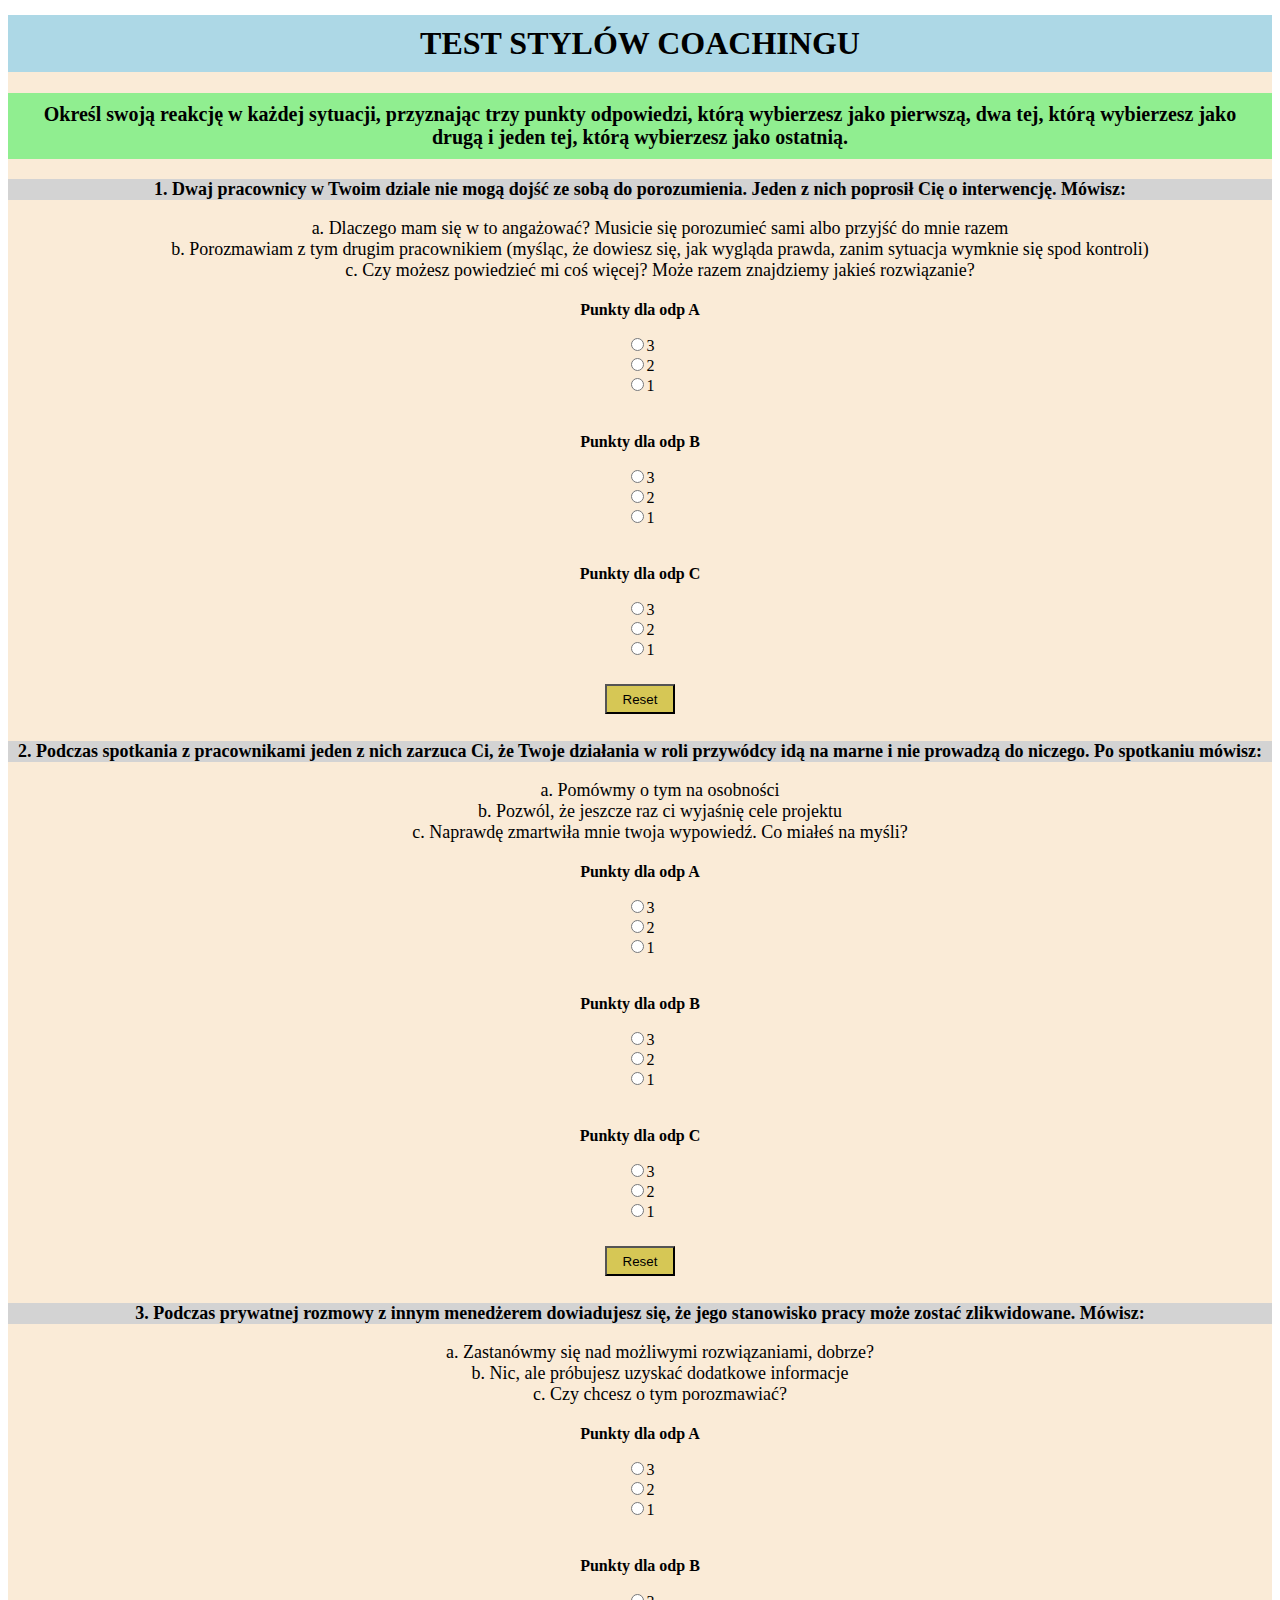
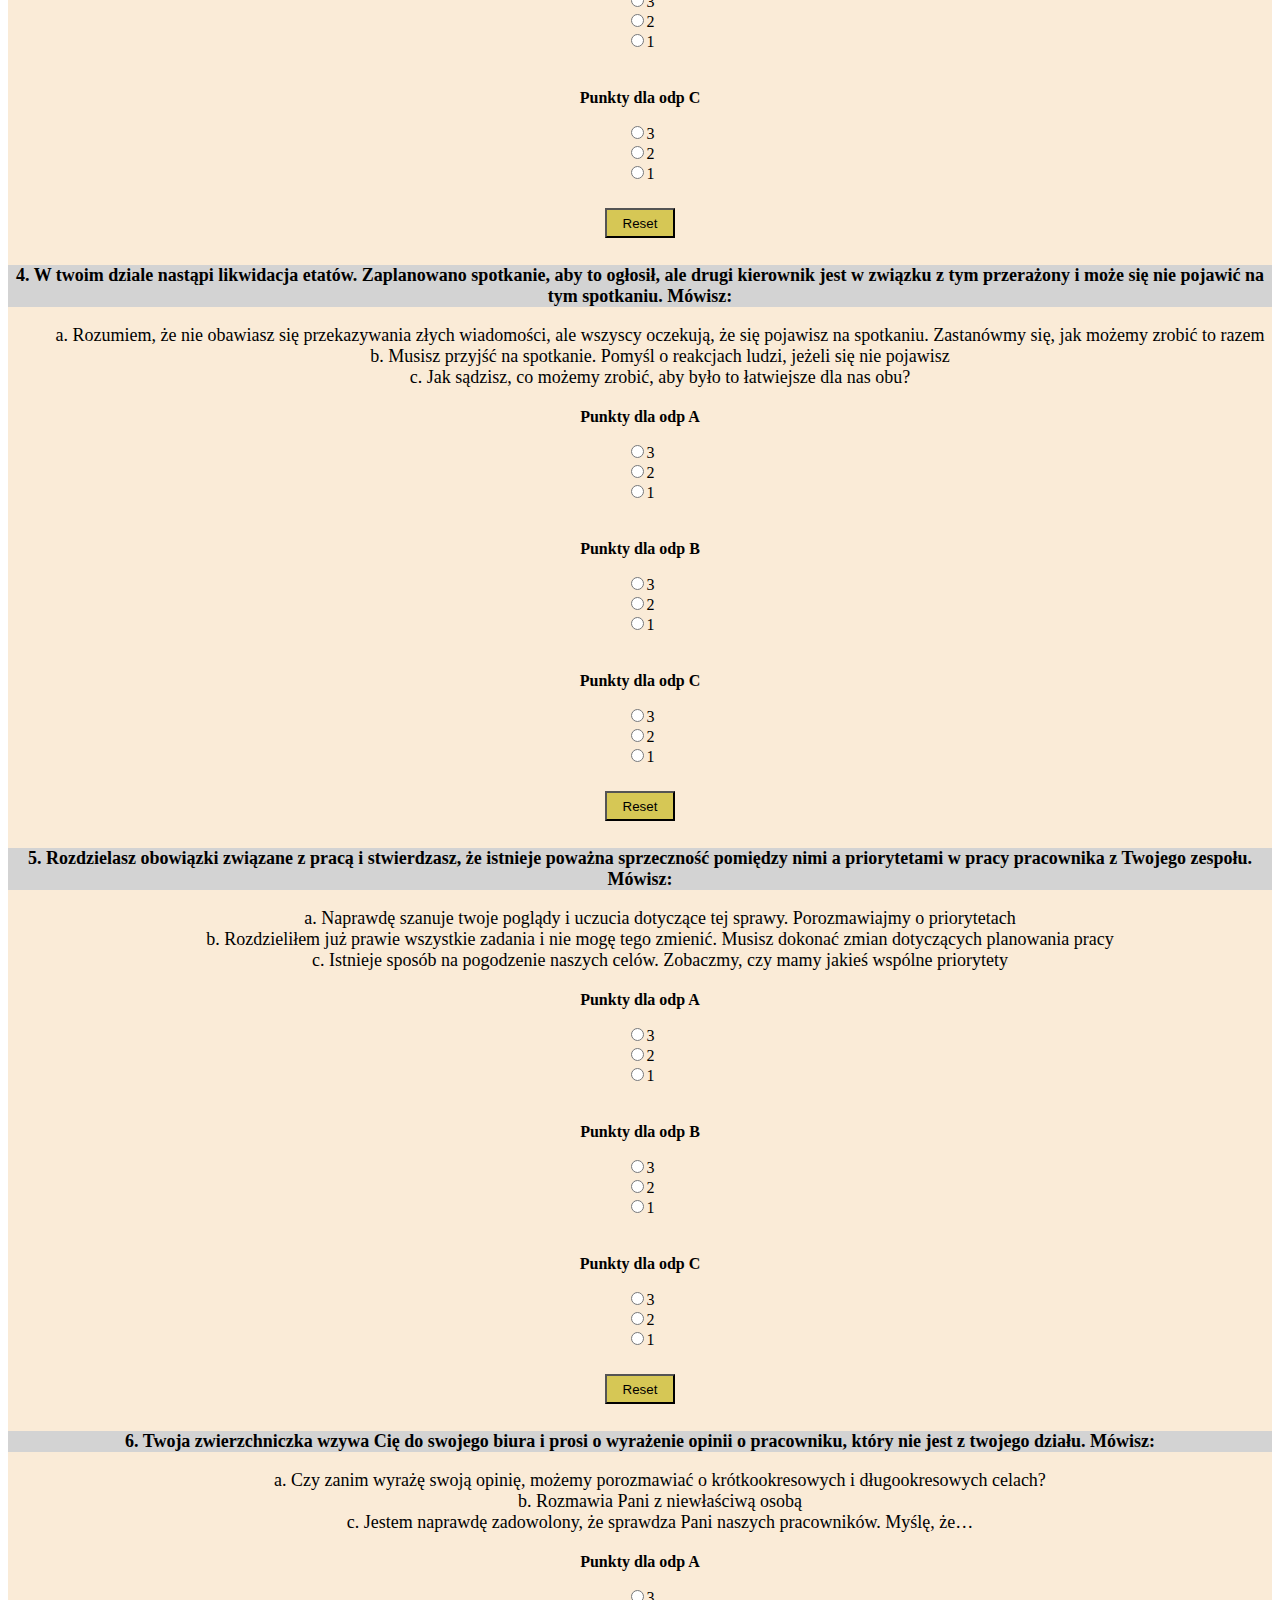
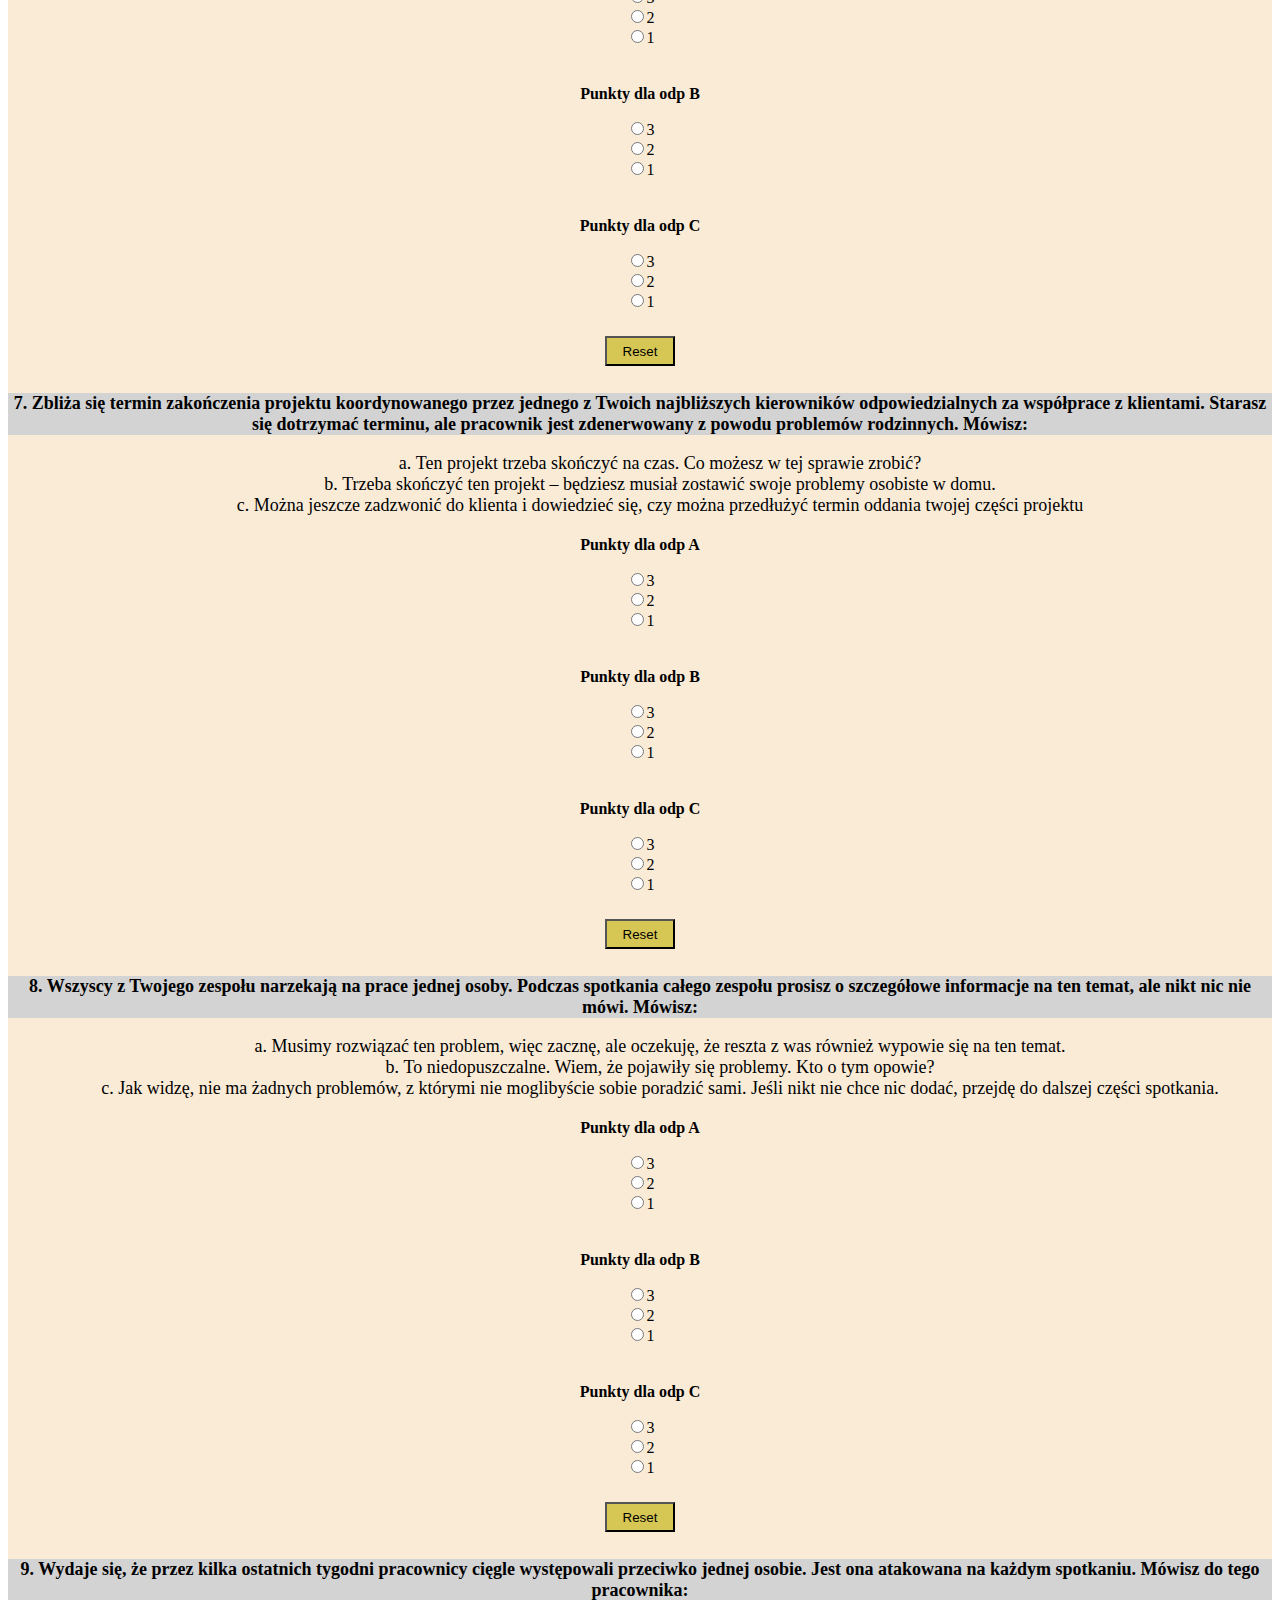
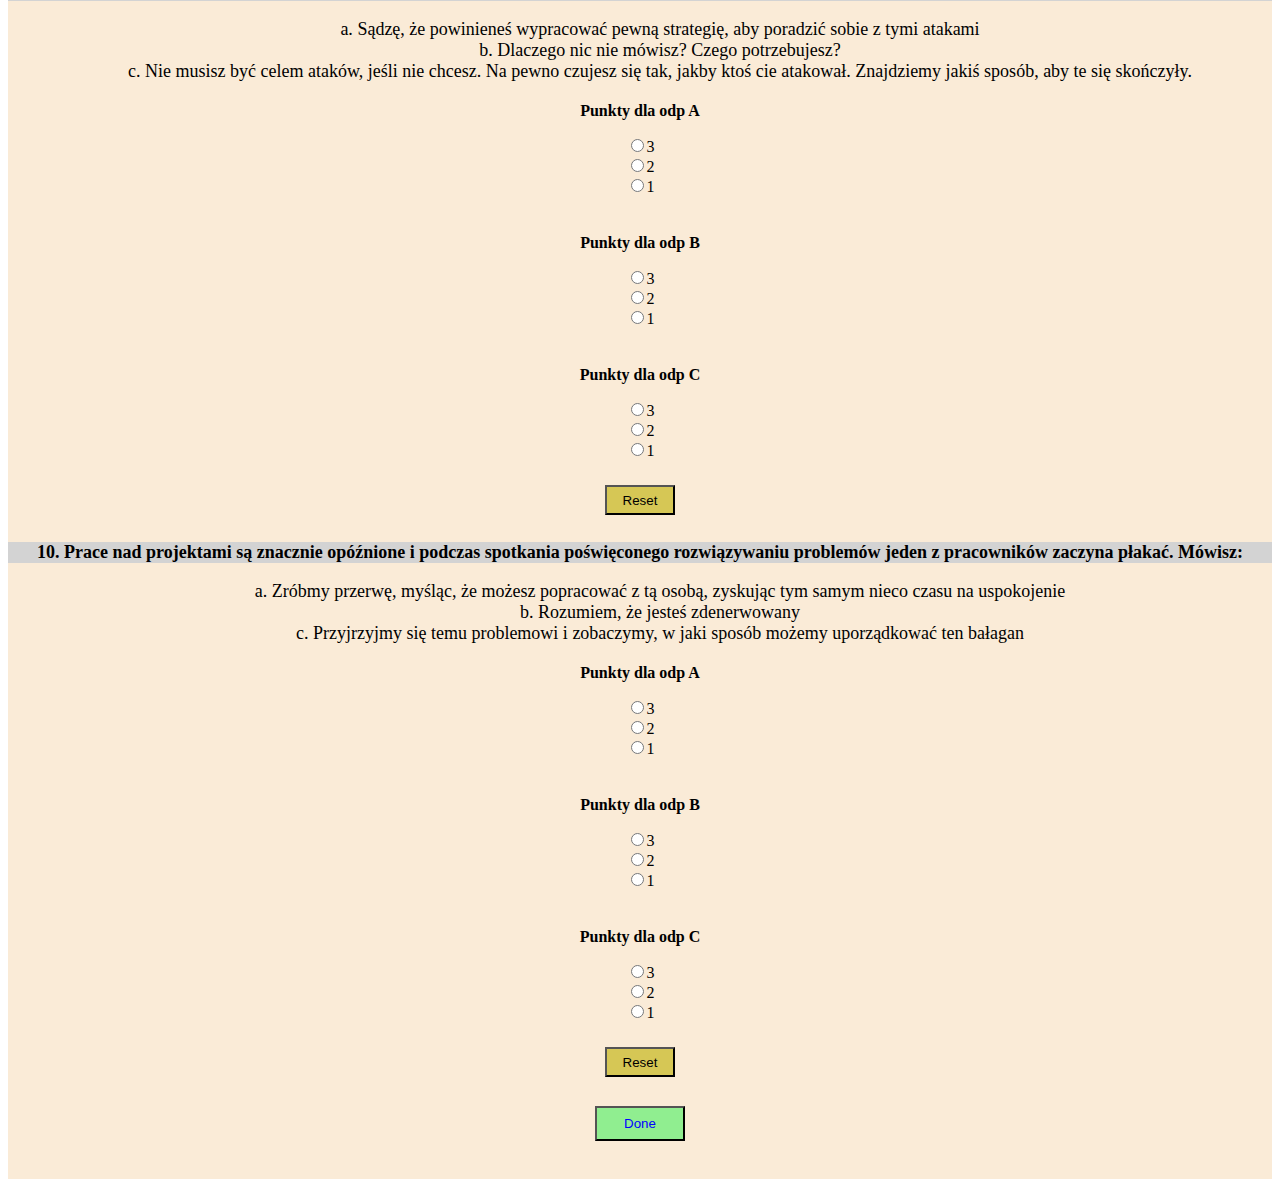
==== commit 44a10b65: "Styling" ====
--- a/index.html
+++ b/index.html
@@ -16,6 +16,8 @@
     <h1>
         TEST STYLÓW COACHINGU
     </h1>
+
+
     <div class="col col-lg-12">
         <P class="instrukcja">
             <b>
@@ -24,6 +26,7 @@
                 wybierzesz jako ostatnią. 
             </b> 
         </P>
+        
        <p class="pytanie">
            <b>
            <b>
@@ -38,7 +41,7 @@
             przyjść do mnie razem </li>
         <li>Porozmawiam z tym drugim pracownikiem (myśląc, że dowiesz się, jak
             wygląda prawda, zanim sytuacja wymknie się spod kontroli) </li>
-        <li>Czy możeś powiedzieć mi coś więcej? Może razem znajdziemy jakieś
+        <li>Czy możesz powiedzieć mi coś więcej? Może razem znajdziemy jakieś
             rozwiązanie? </li>
       </ol>
     
@@ -47,7 +50,7 @@
     <div class="row">
         
         <div class="col-sm-4">
-            <p>Punkty dla odp A </p>
+            <p class="infodp">Punkty dla odp A </p>
             <form>
                 <input type="radio" name="Question" id="0_1_3" onclick="display(id)" class="A"
                     value="3">3<br>
@@ -64,7 +67,7 @@
     
          </div>
          <div class="col-sm-4">
-            <p>Punkty dla odp B </p>
+            <p class="infodp">Punkty dla odp B </p>
             <form>
               <input type="radio" name="Question" id="0_2_3" onclick="display(id)" class="B"
                   value="3">3<br>
@@ -83,7 +86,7 @@
 
         <div class="col-sm-4">
         </form>
-        <p>Punkty dla odp C </p>
+        <p class="infodp">Punkty dla odp C </p>
         <form>
           <input type="radio" name="Question" id="0_3_3" onclick="display(id)" class="C"
               value="3">3<br>
@@ -119,7 +122,7 @@
       <b>
         2. Podczas spotkania z pracownikami jeden z nich zarzuca Ci, że Twoje działania
         w roli przywódcy idą na marne i nie prowadzą do niczego. Po spotkaniu
-        mówisz
+        mówisz:
       </b>  
        </p> 
        <ol type="a">
@@ -132,7 +135,7 @@
 
     <div class="row">
         <div class="col-sm-4">
-            <p>Punkty dla odp A </p>
+            <p class="infodp">Punkty dla odp A </p>
             <form>
                 <input type="radio" name="Question" id="1_1_3" onclick="display(id)" class="A"
                     value="3">3<br>
@@ -147,7 +150,7 @@
             </form>
         </div>
         <div class="col-sm-4">
-            <p>Punkty dla odp B </p>
+            <p class="infodp">Punkty dla odp B </p>
             <form>
               <input type="radio" name="Question" id="1_2_3" onclick="display(id)" class="B"
                   value="3">3<br>
@@ -162,7 +165,7 @@
           </form>
         </div>
         <div class="col-sm-4">
-            <p>Punkty dla odp C </p>
+            <p class="infodp">Punkty dla odp C </p>
             <form>
               <input type="radio" name="Question" id="1_3_3" onclick="display(id)" class="C"
                   value="3">3<br>
@@ -206,7 +209,7 @@
 
     <div class="row">
         <div class="col-sm-4"> 
-            <p>Punkty dla odp A </p>
+            <p class="infodp">Punkty dla odp A </p>
         <form>
             <input type="radio" name="Question" id="2_1_3" onclick="display(id)" class="A"
                 value="3">3<br>
@@ -221,7 +224,7 @@
         </form>
         </div>
         <div class="col-sm-4"> 
-            <p>Punkty dla odp B </p>
+            <p class="infodp">Punkty dla odp B </p>
         <form>
           <input type="radio" name="Question" id="2_2_3" onclick="display(id)" class="B"
               value="3">3<br>
@@ -236,7 +239,7 @@
       </form>
         </div>
         <div class="col-sm-4"> 
-            <p>Punkty dla odp C </p>
+            <p class="infodp">Punkty dla odp C </p>
       <form>
         <input type="radio" name="Question" id="2_3_3" onclick="display(id)" class="C"
             value="3">3<br>
@@ -286,7 +289,7 @@
 
     <div class="row">
         <div class="col-sm-4">
-            <p>Punkty dla odp A </p>
+            <p class="infodp">Punkty dla odp A </p>
             <form>
                 <input type="radio" name="Question" id="3_1_3" onclick="display(id)" class="A" 
                     value="3">3<br>
@@ -301,7 +304,7 @@
             </form>
         </div>
         <div class="col-sm-4">
-            <p>Punkty dla odp B </p>
+            <p class="infodp">Punkty dla odp B </p>
             <form>
               <input type="radio" name="Question" id="3_2_3" onclick="display(id)" class="B"
                   value="3">3<br>
@@ -316,7 +319,7 @@
           </form>
         </div>
         <div class="col-sm-4">
-            <p>Punkty dla odp C </p>
+            <p class="infodp">Punkty dla odp C </p>
             <form>
               <input type="radio" name="Question" id="3_3_3" onclick="display(id)" class="C"
                   value="3">3<br>
@@ -365,7 +368,7 @@
 
     <div class="row">
         <div class="col-sm-4">
-            <p>Punkty dla odp A </p>
+            <p class="infodp">Punkty dla odp A </p>
             <form>
                 <input type="radio" name="Question" id="4_1_3" onclick="display(id)" class="A" 
                     value="3">3<br>
@@ -380,7 +383,7 @@
             </form>
         </div>
         <div class="col-sm-4">
-            <p>Punkty dla odp B </p>
+            <p class="infodp">Punkty dla odp B </p>
             <form>
               <input type="radio" name="Question" id="4_2_3" onclick="display(id)" class="B"
                   value="3">3<br>
@@ -395,7 +398,7 @@
           </form>
         </div>
         <div class="col-sm-4">
-            <p>Punkty dla odp C </p>
+            <p class="infodp">Punkty dla odp C </p>
             <form>
               <input type="radio" name="Question" id="4_3_3" onclick="display(id)" class="C"
                   value="3">3<br>
@@ -444,7 +447,7 @@
 
     <div class="row">
         <div class="col-sm-4">
-            <p>Punkty dla odp A </p>
+            <p class="infodp">Punkty dla odp A </p>
             <form>
                 <input type="radio" name="Question" id="5_1_3" onclick="display(id)" class="A"
                     value="3">3<br>
@@ -459,7 +462,7 @@
             </form>
         </div>
         <div class="col-sm-4">
-            <p>Punkty dla odp B </p>
+            <p class="infodp">Punkty dla odp B </p>
             <form>
               <input type="radio" name="Question" id="5_2_3" onclick="display(id)" class="B"
                   value="3">3<br>
@@ -474,7 +477,7 @@
           </form>
         </div>
         <div class="col-sm-4">
-            <p>Punkty dla odp C </p>
+            <p class="infodp">Punkty dla odp C </p>
             <form>
               <input type="radio" name="Question" id="5_3_3" onclick="display(id)" class="C"
                   value="3">3<br>
@@ -528,7 +531,7 @@
 
     <div class="row">
         <div class="col-sm-4">
-            <p>Punkty dla odp A </p>
+            <p class="infodp">Punkty dla odp A </p>
             <form>
                 <input type="radio" name="Question" id="6_1_3" onclick="display(id)" class="A"
                     value="3">3<br>
@@ -543,7 +546,7 @@
             </form>
         </div>
         <div class="col-sm-4">
-            <p>Punkty dla odp B </p>
+            <p class="infodp">Punkty dla odp B </p>
             <form>
               <input type="radio" name="Question" id="6_2_3" onclick="display(id)" class="B"
                   value="3">3<br>
@@ -558,7 +561,7 @@
           </form>
         </div>
         <div class="col-sm-4">
-            <p>Punkty dla odp C </p>
+            <p class="infodp">Punkty dla odp C </p>
             <form>
               <input type="radio" name="Question" id="6_3_3" onclick="display(id)" class="C"
                   value="3">3<br>
@@ -610,7 +613,7 @@
 
     <div class="row">
         <div class="col-sm-4">
-            <p>Punkty dla odp A </p>
+            <p class="infodp">Punkty dla odp A </p>
             <form>
                 <input type="radio" name="Question" id="7_1_3" onclick="display(id)" class="A"
                     value="3">3<br>
@@ -625,7 +628,7 @@
             </form>
         </div>
         <div class="col-sm-4">
-            <p>Punkty dla odp B </p>
+            <p class="infodp">Punkty dla odp B </p>
             <form>
               <input type="radio" name="Question" id="7_2_3" onclick="display(id)" class="B"
                   value="3">3<br>
@@ -640,7 +643,7 @@
           </form>
         </div>
         <div class="col-sm-4">
-            <p>Punkty dla odp C </p>
+            <p class="infodp">Punkty dla odp C </p>
             <form>
               <input type="radio" name="Question" id="7_3_3" onclick="display(id)" class="C"
                   value="3">3<br>
@@ -690,7 +693,7 @@
 
     <div class="row">
         <div class="col-sm-4">
-            <p>Punkty dla odp A </p>
+            <p class="infodp">Punkty dla odp A </p>
             <form>
                 <input type="radio" name="Question" id="8_1_3" onclick="display(id)" class="A"
                     value="3">3<br>
@@ -705,7 +708,7 @@
             </form>
         </div>
         <div class="col-sm-4">
-            <p>Punkty dla odp B </p>
+            <p class="infodp">Punkty dla odp B </p>
             <form>
               <input type="radio" name="Question" id="8_2_3" onclick="display(id)" class="B"
                   value="3">3<br>
@@ -720,7 +723,7 @@
           </form>
         </div>
         <div class="col-sm-4">
-            <p>Punkty dla odp C </p>
+            <p class="infodp">Punkty dla odp C </p>
             <form>
               <input type="radio" name="Question" id="8_3_3" onclick="display(id)" class="C"
                   value="3">3<br>
@@ -773,7 +776,7 @@
 
     <div class="row">
         <div class="col-sm-4">
-            <p>Punkty dla odp A </p>
+            <p class="infodp">Punkty dla odp A </p>
             <form>
                 <input type="radio" name="Question" id="9_1_3" onclick="display(id)" class="A" 
                     value="3">3<br>
@@ -788,7 +791,7 @@
             </form>
         </div>
         <div class="col-sm-4">
-            <p>Punkty dla odp B </p>
+            <p class="infodp">Punkty dla odp B </p>
             <form>
               <input type="radio" name="Question" id="9_2_3" onclick="display(id)" class="B"
                   value="3">3<br>
@@ -803,7 +806,7 @@
           </form>
         </div>
         <div class="col-sm-4">
-            <p>Punkty dla odp C </p>
+            <p class="infodp">Punkty dla odp C </p>
             <form>
               <input type="radio" name="Question" id="9_3_3" onclick="display(id)" class="C"
                   value="3">3<br>
--- a/style.css
+++ b/style.css
@@ -38,5 +38,33 @@
 
 .pytanie{
     background-color: lightgrey;
-    font-size: 15px;
-}+    font-size: 18px;
+    font-weight: bold;
+}
+
+li{
+    font-size: 18px;
+}
+
+.infodp{
+    font-weight: bold;
+}
+
+button
+{
+	color: black;
+	background-color: #d6c755;
+	margin: 7px;
+	width: 70px;
+	height: 30px;
+}
+
+#done{
+    color: blue;
+	background-color: #90EE90;
+	margin: 7px;
+	width: 90px;
+	height: 35px;
+	margin-bottom:20px;
+}
+
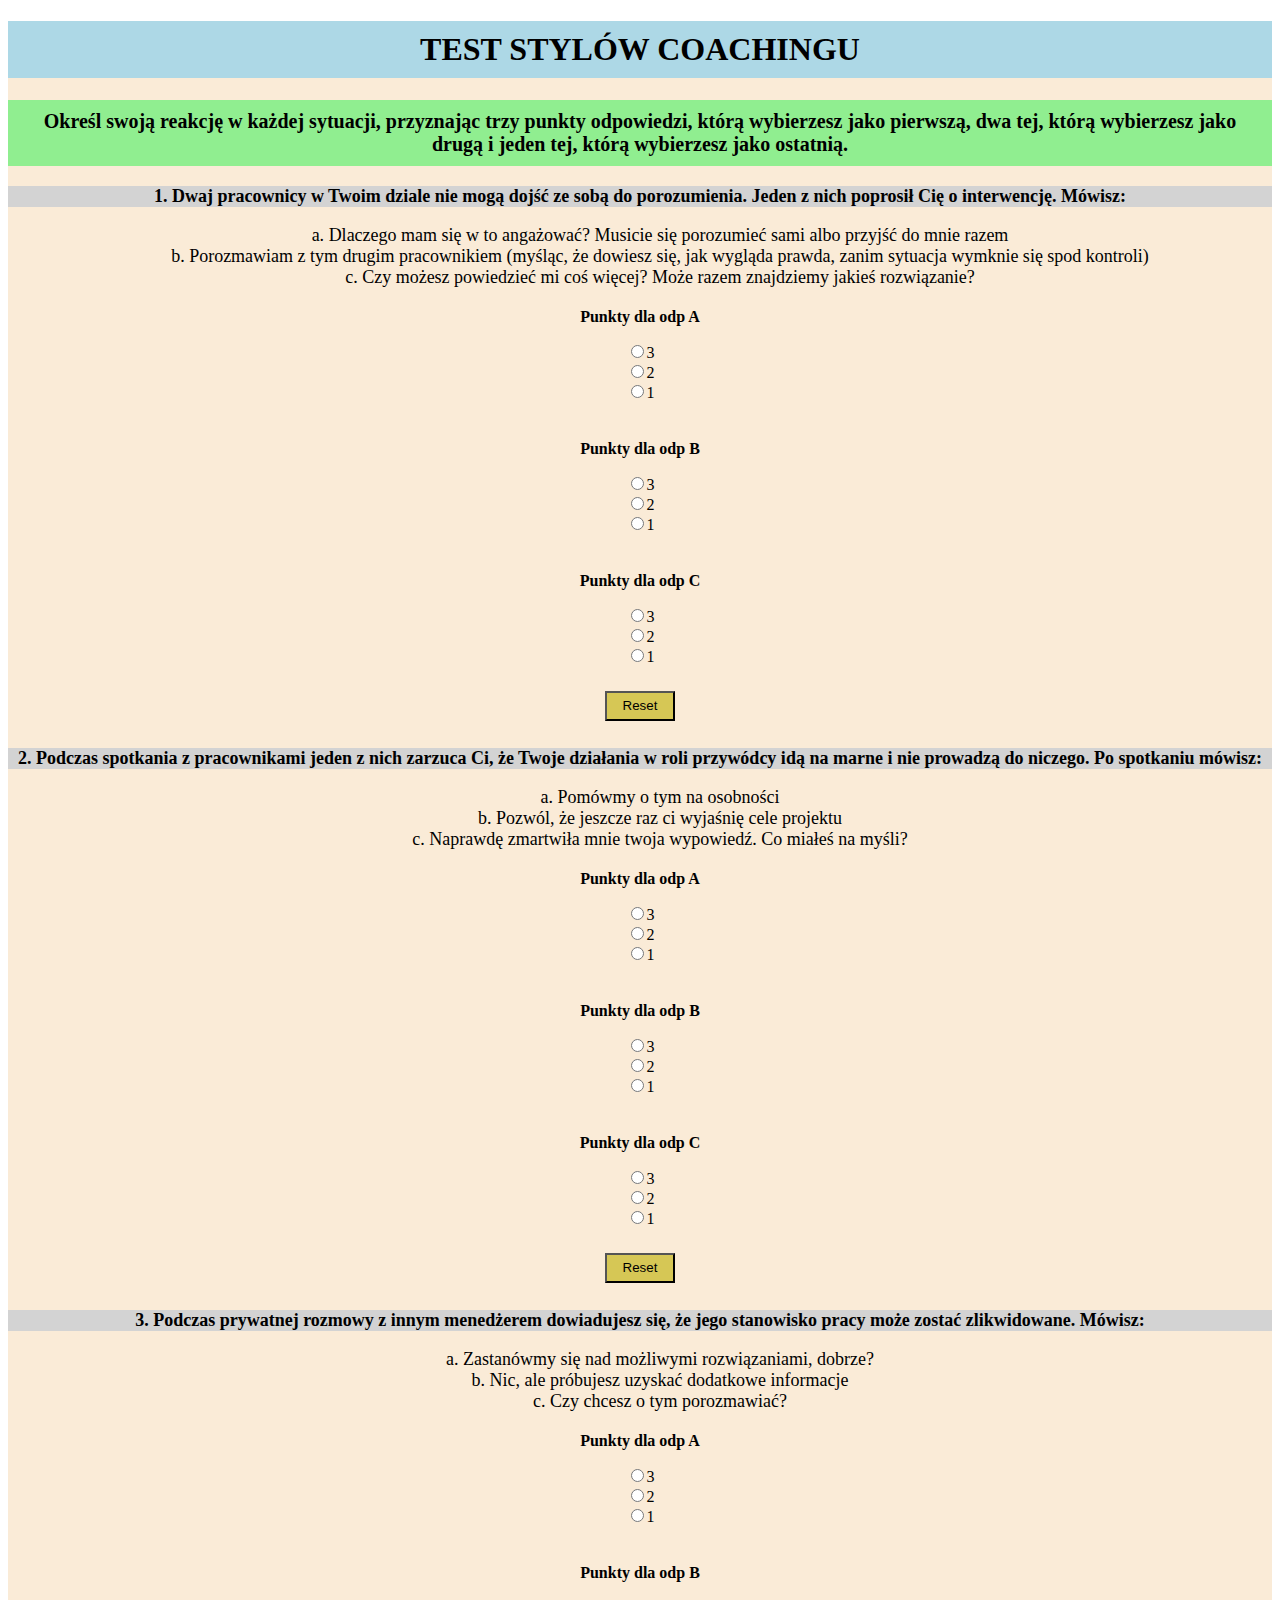
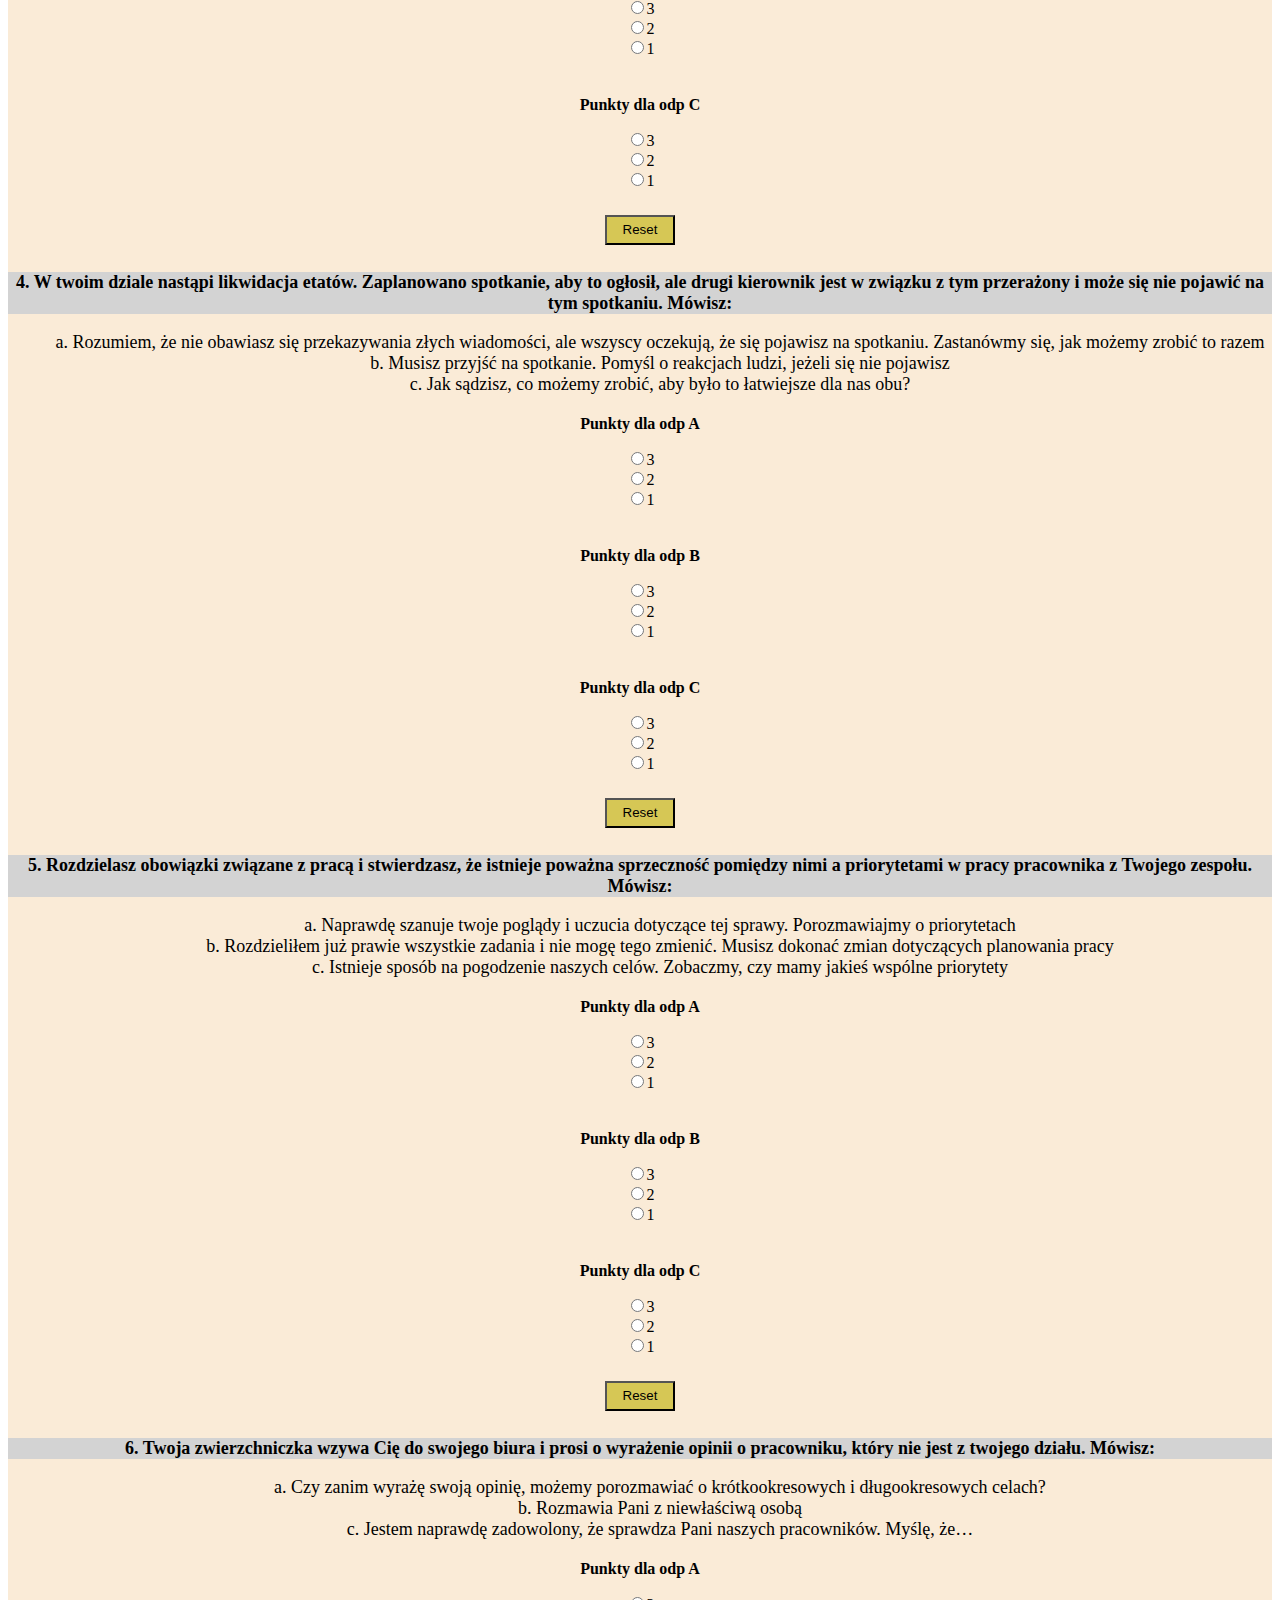
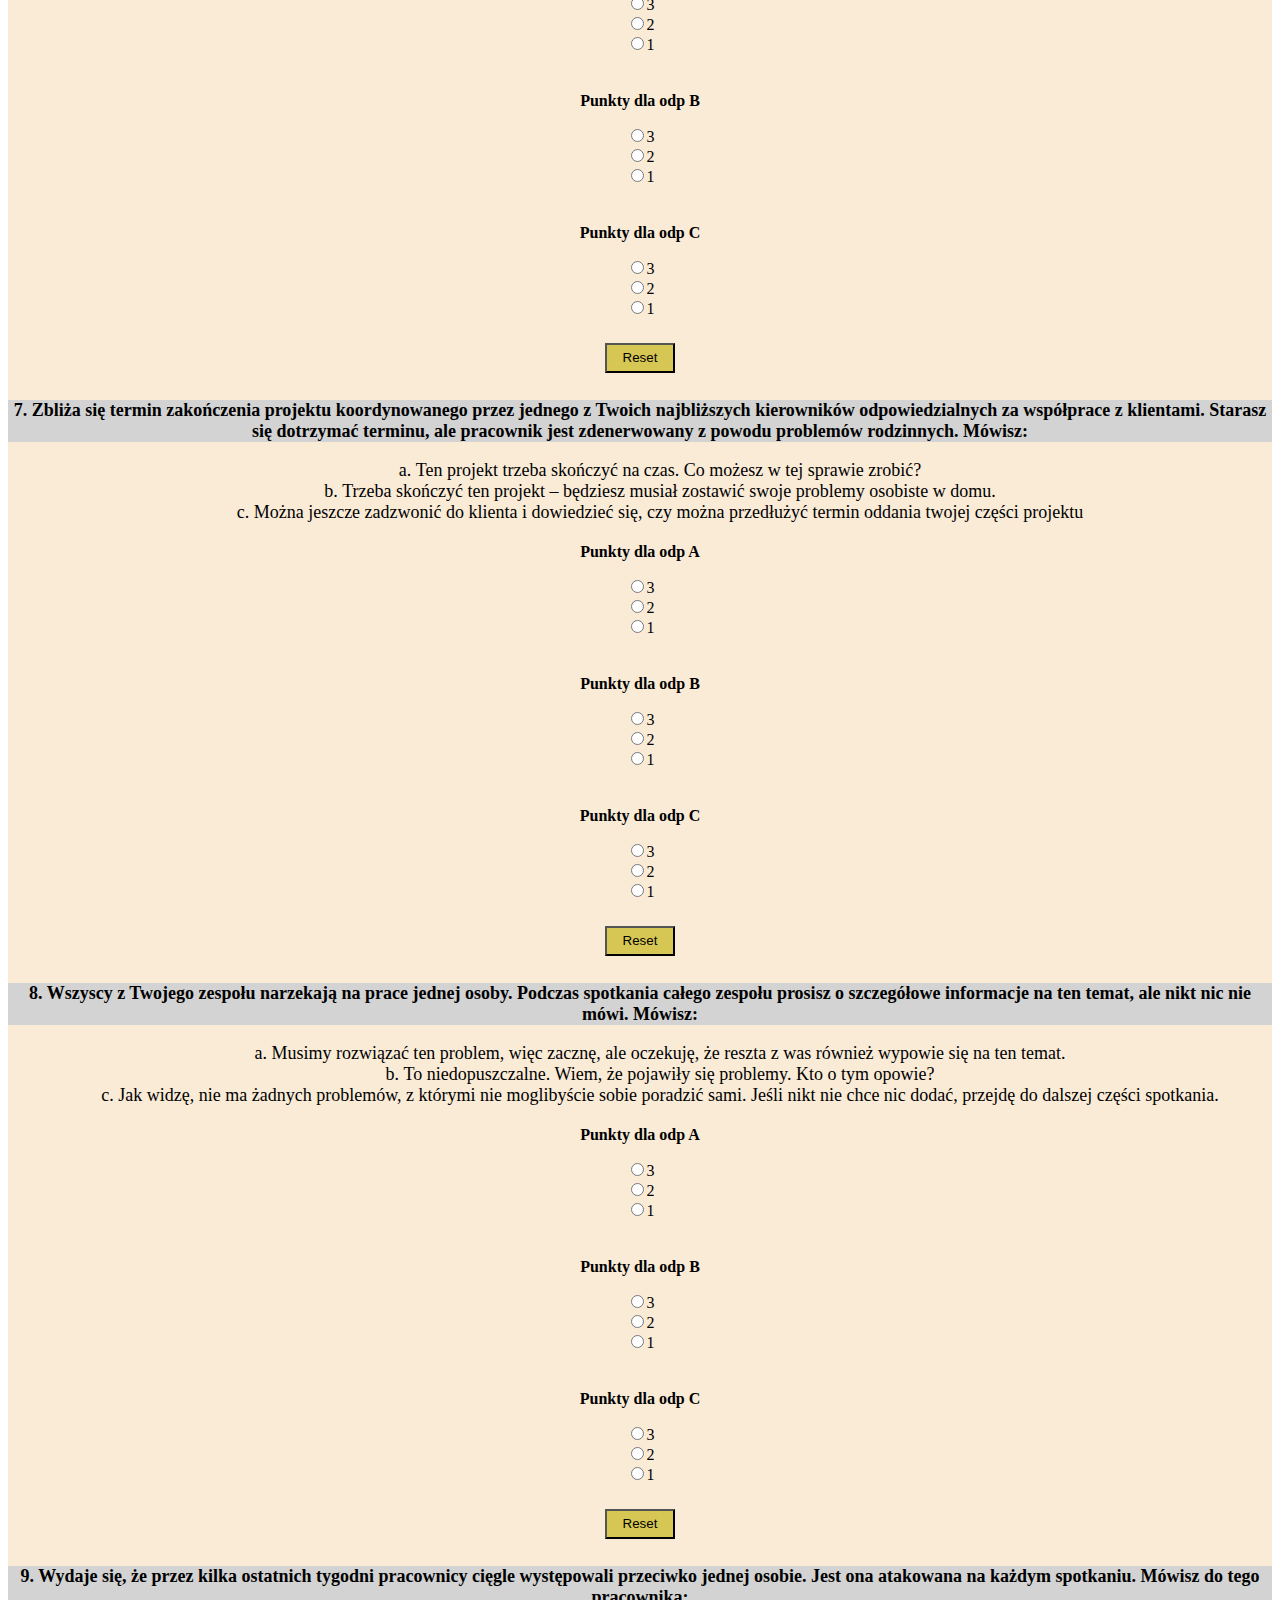
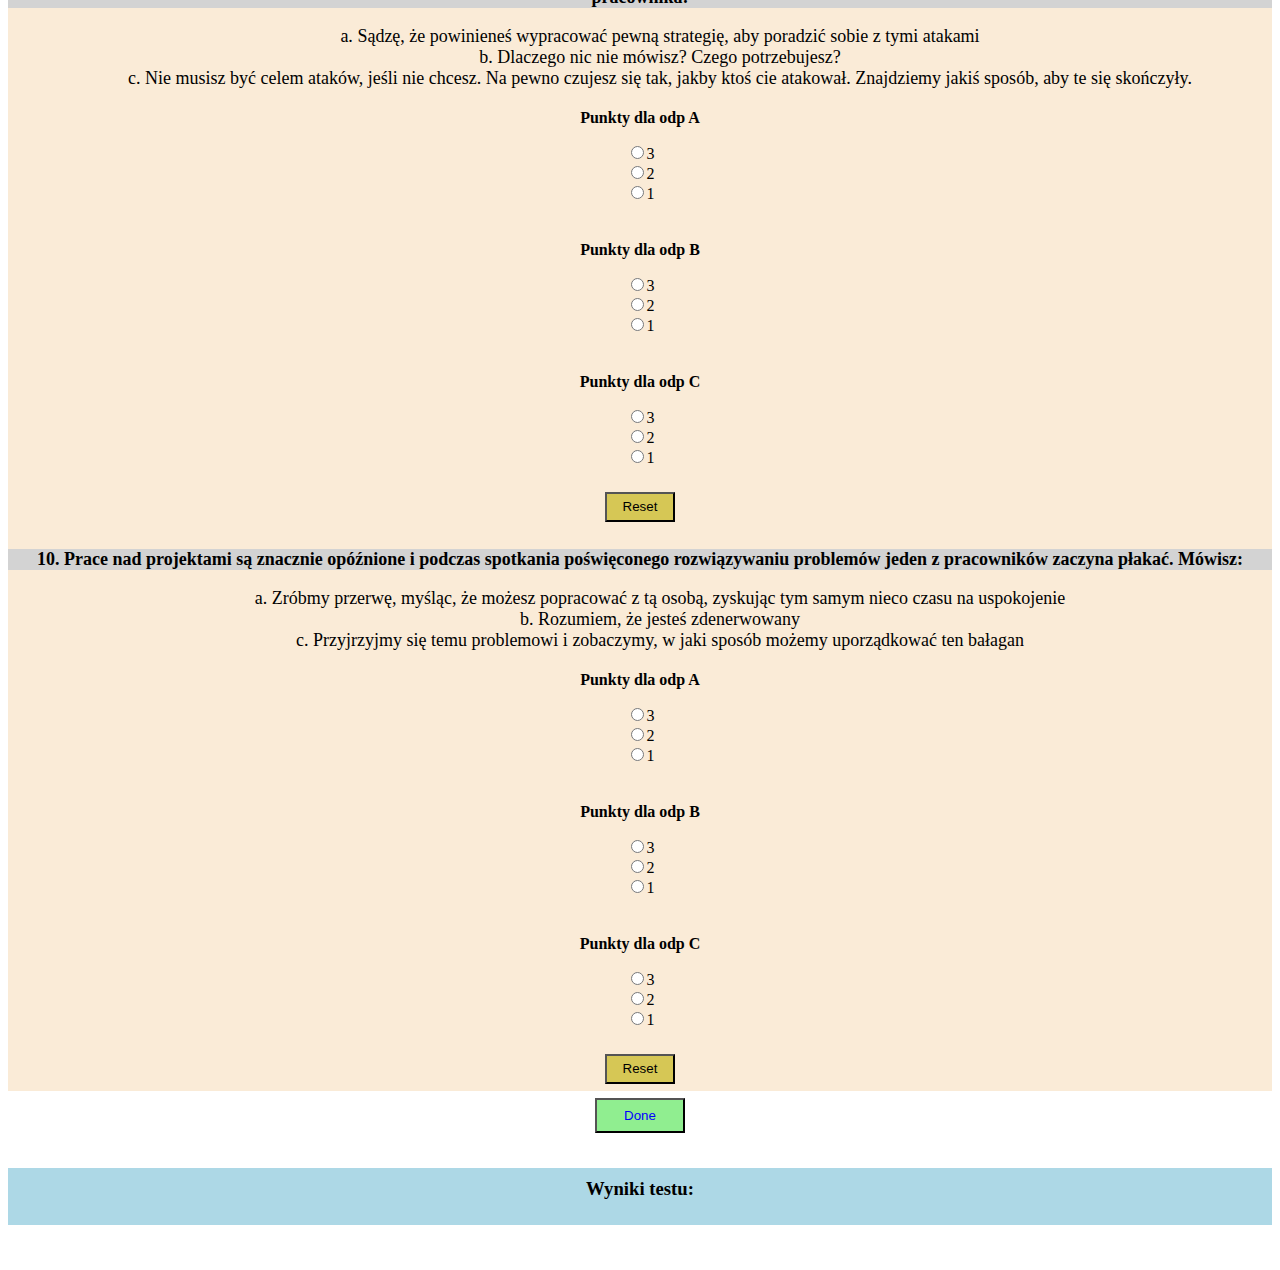
==== commit 59752ae5: "Styling" ====
--- a/index.html
+++ b/index.html
@@ -52,8 +52,11 @@
         <div class="col-sm-4">
             <p class="infodp">Punkty dla odp A </p>
             <form>
+                
                 <input type="radio" name="Question" id="0_1_3" onclick="display(id)" class="A"
-                    value="3">3<br>
+                    value="3">3
+                    
+                    <br>
                   
                 <input type="radio" name="Question" id="0_1_2" onclick="display(id)" class="A"
                     value="2">2<br>
@@ -830,27 +833,25 @@
         Reset
     </button>
 
-    <div id="disp" class="col-sm-12" style=
-    "color:black; font-size:18px; font-weight:bold;">
+    
+
+    
 </div> 
    
-        
-         <div>
-            <button type="button" onclick="done()"id="done">
-                Done
-            </button>
-         </div> 
-
-        
-          
-
-
-      
+<div>
+    <button type="button" onclick="done()"id="done">
+        Done
+    </button>
+ </div> 
+        
+ <h3>
+     <b>Wyniki testu:</b>
+     <div id="disp" class="col-sm-12">
+ </h3>
+
+            
       <br>
-      
-
-
-
+    
 
     </div>
     
--- a/style.css
+++ b/style.css
@@ -25,6 +25,11 @@
     margin-top:15px;
 }
 h1{
+    background-color: lightblue;
+    padding: 10px;
+}
+
+h3{
     margin-top:15px ;
     background-color: lightblue;
     padding: 10px;
@@ -68,3 +73,13 @@
 	margin-bottom:20px;
 }
 
+
+#disp{
+    color: black;
+    font-size: 18px;
+    font-weight: bold;
+    background-color: greenyellow;
+    font-family: Georgia, 'Times New Roman', Times, serif;
+
+}
+
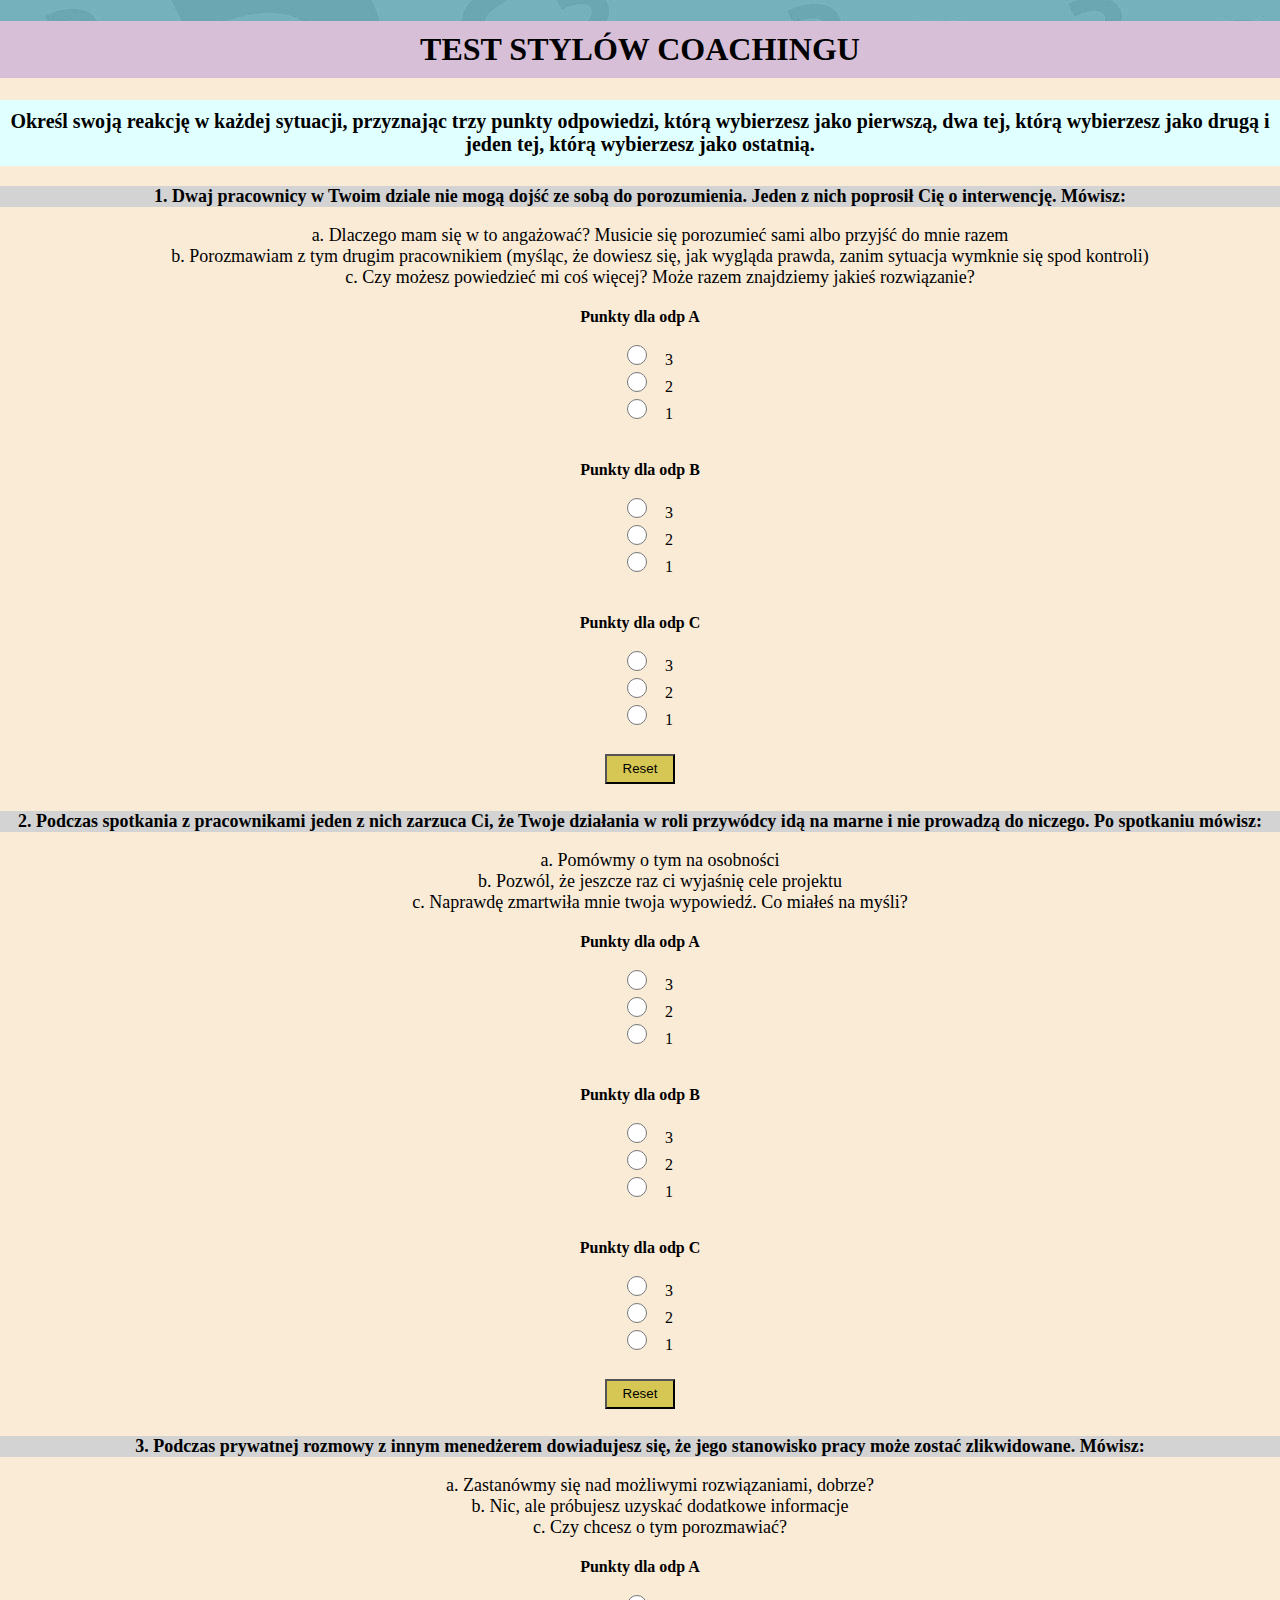
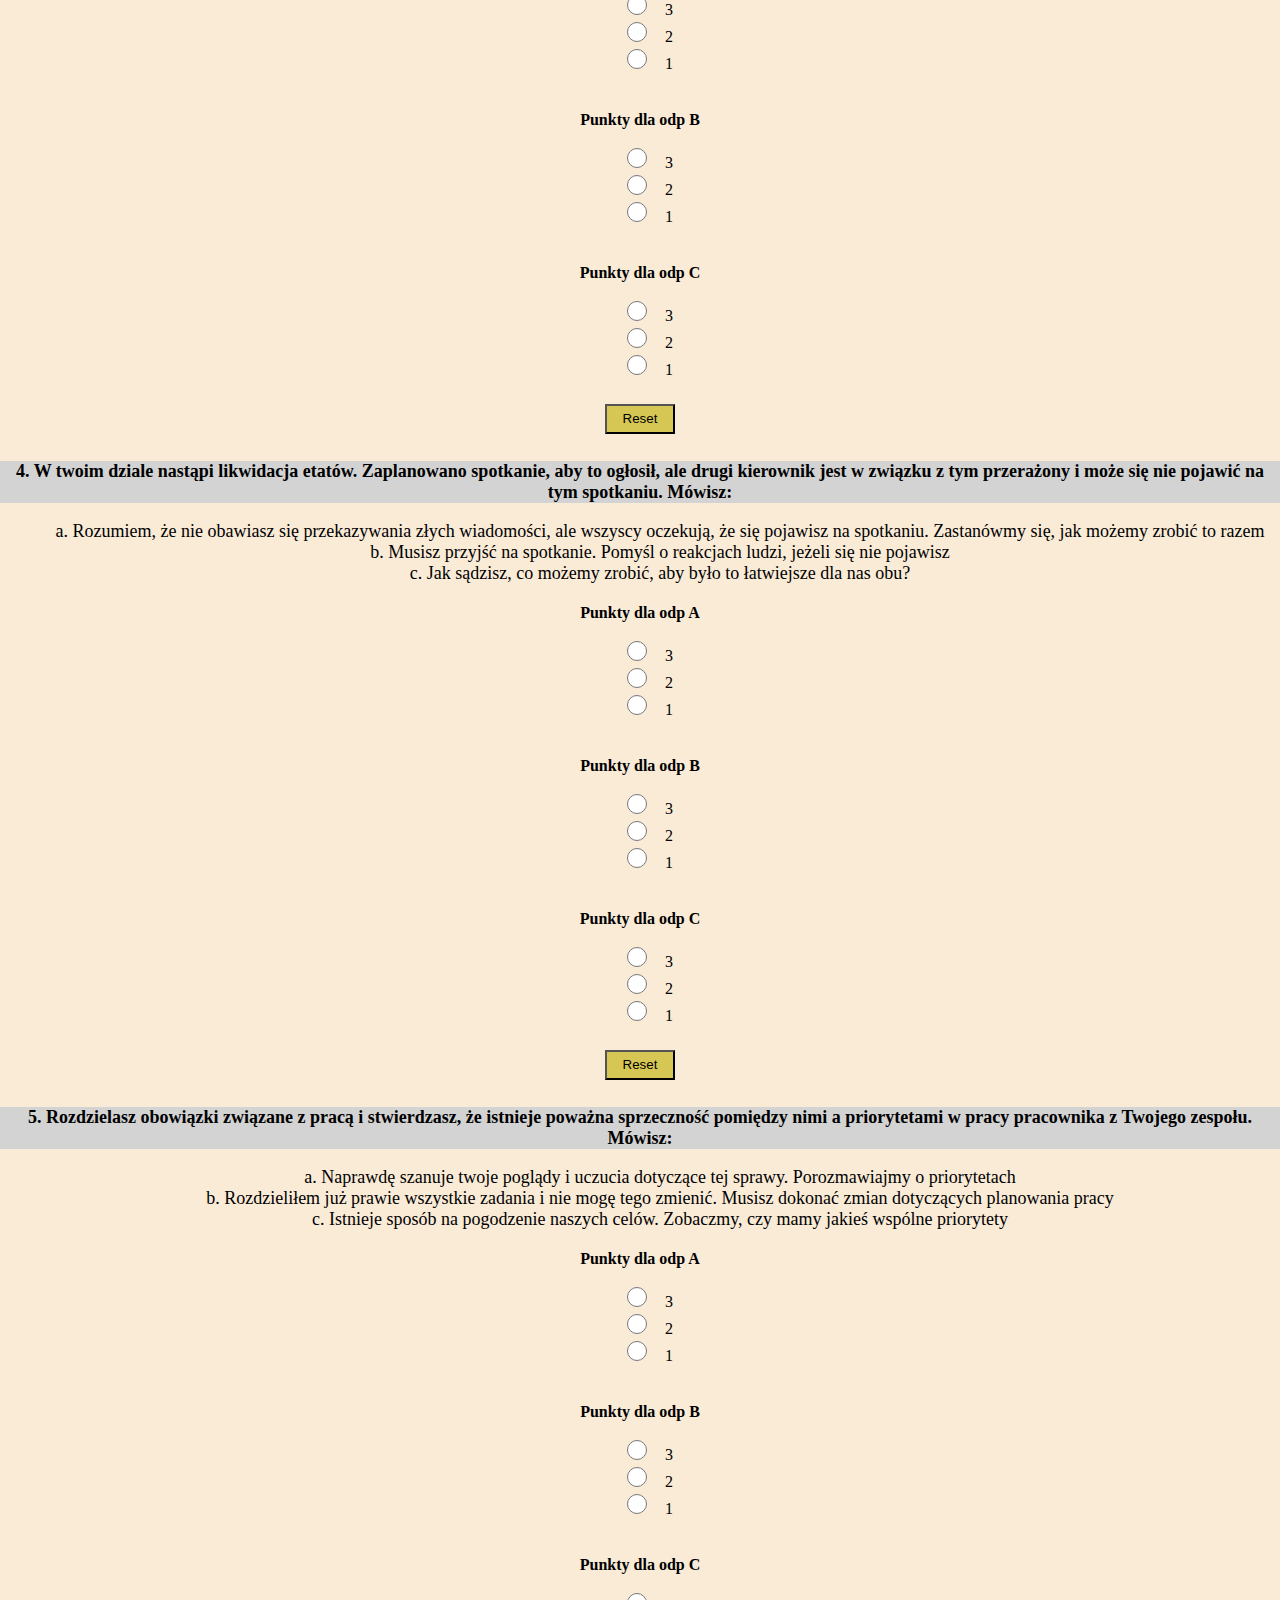
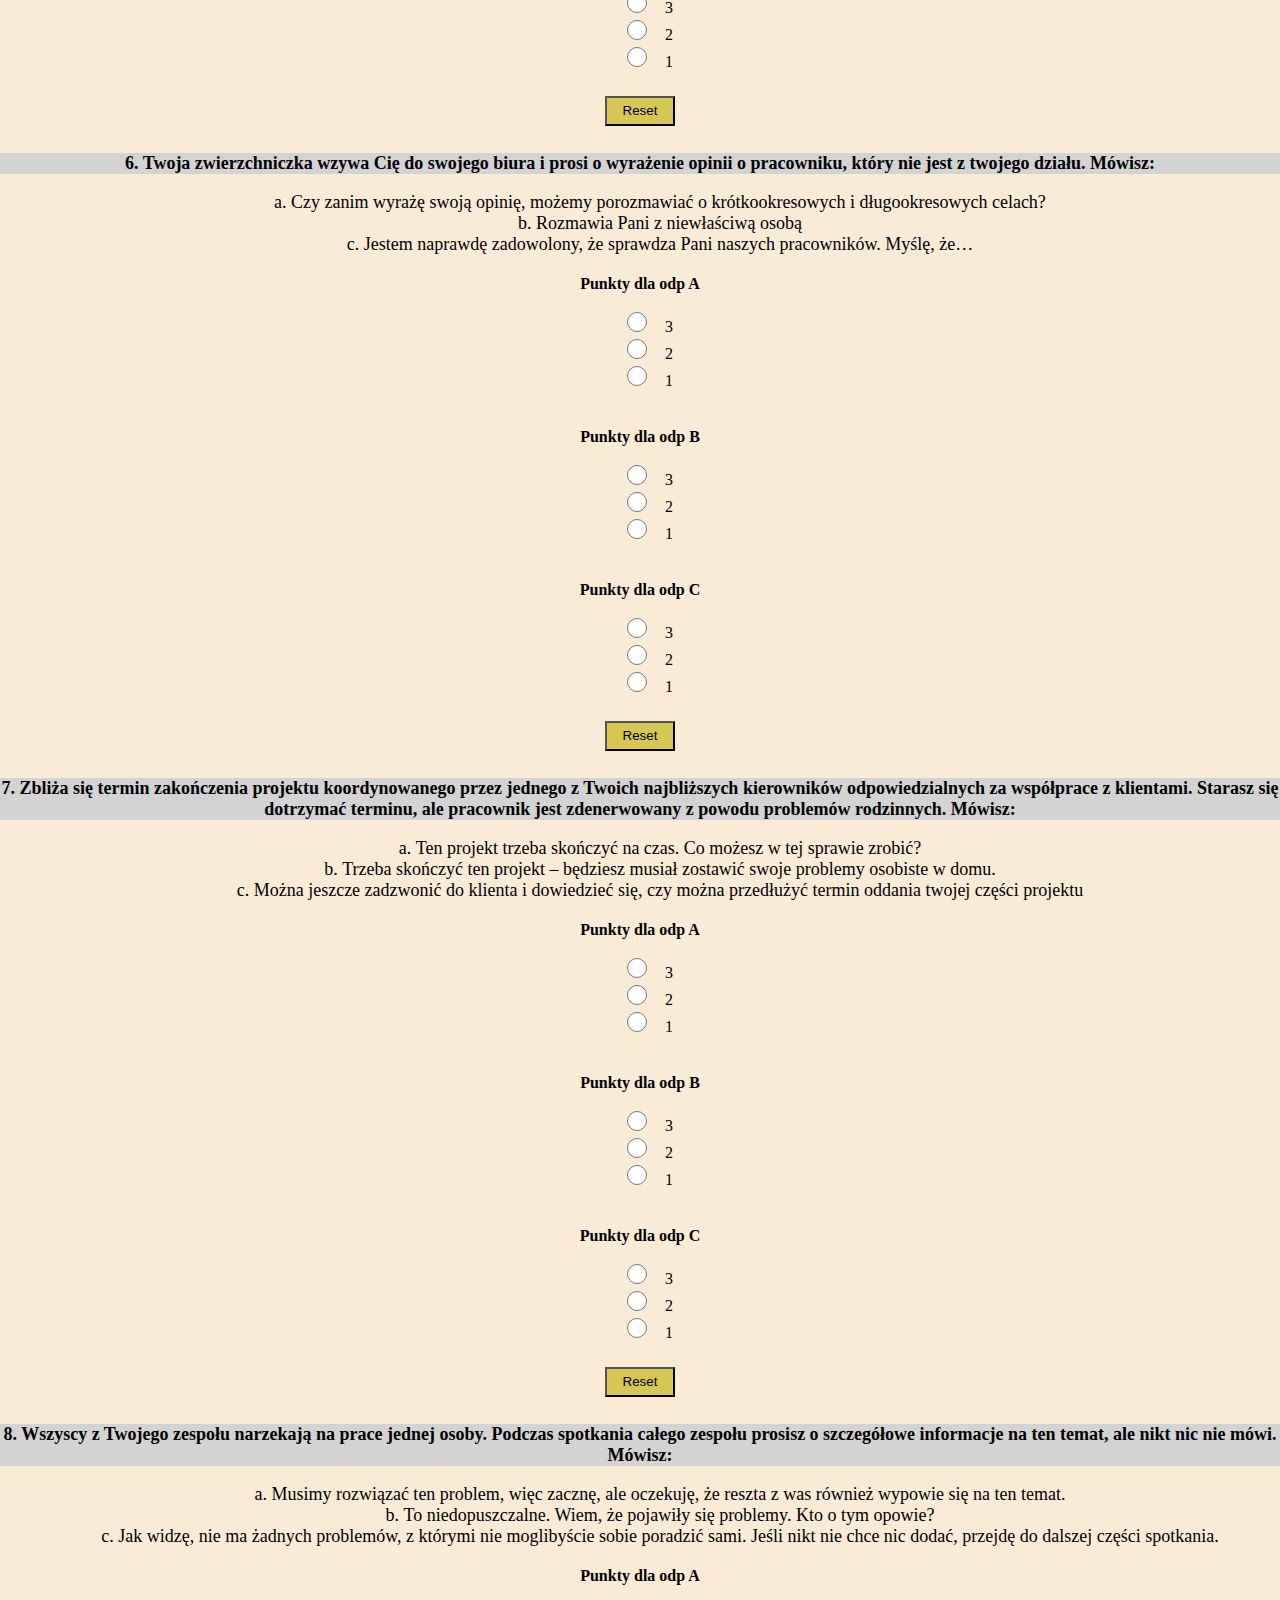
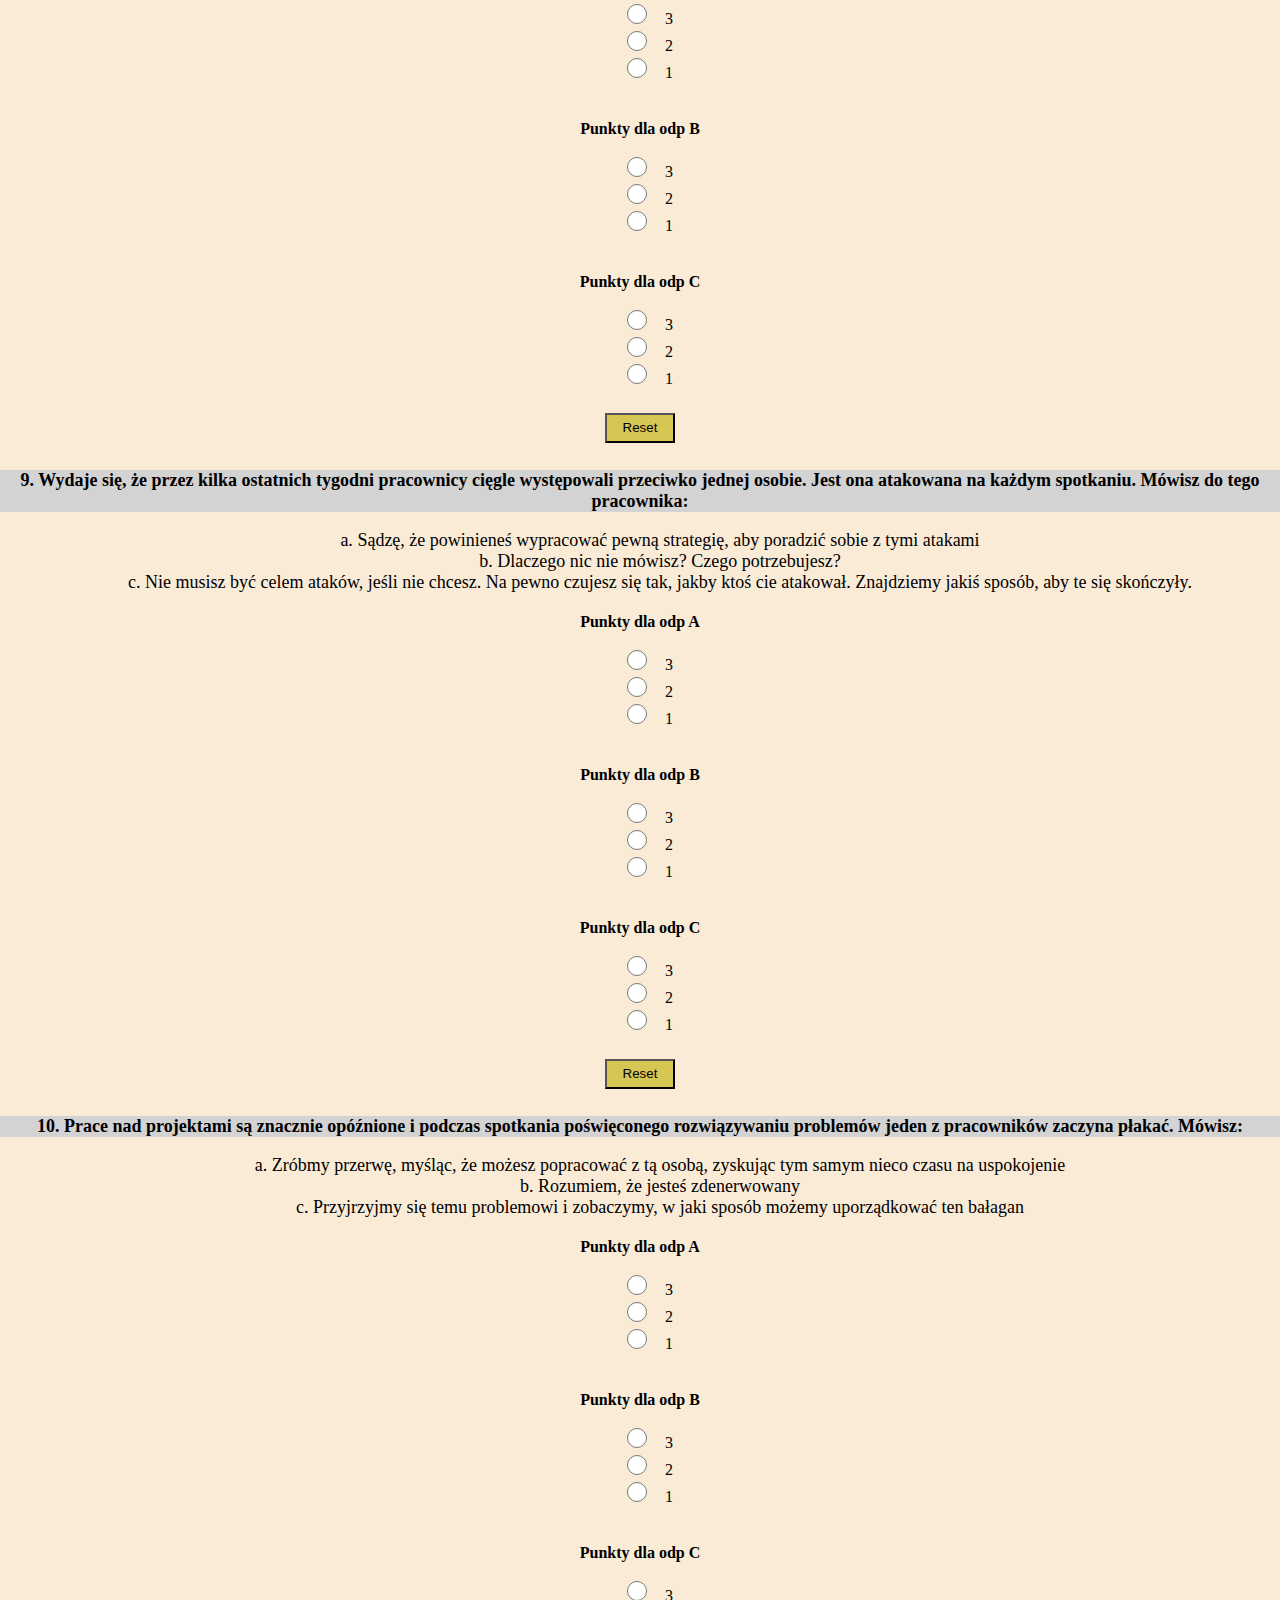
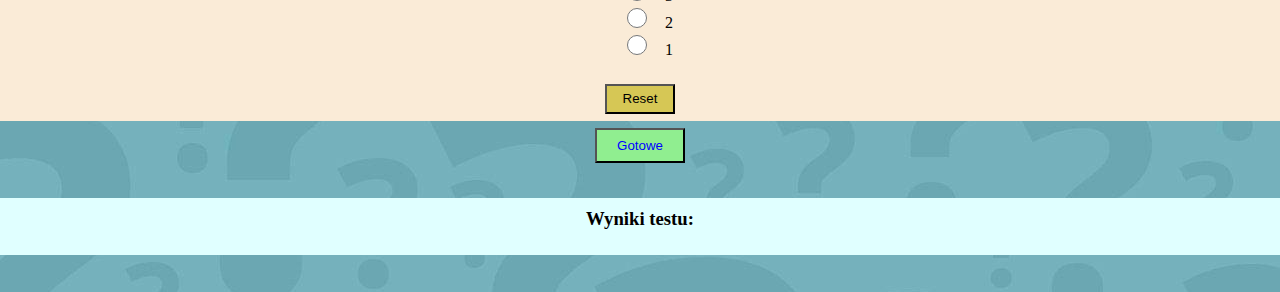
==== commit 909fdd06: "Update index.html" ====
--- a/index.html
+++ b/index.html
@@ -840,7 +840,7 @@
    
 <div>
     <button type="button" onclick="done()"id="done">
-        Done
+        Gotowe
     </button>
  </div> 
         
--- a/style.css
+++ b/style.css
@@ -1,3 +1,9 @@
+
+body{
+	margin:0;
+	padding:0;	
+	background:url('background.jpg');
+}
 
 .container
 {
@@ -25,18 +31,18 @@
     margin-top:15px;
 }
 h1{
-    background-color: lightblue;
+    background-color: #D8BFD8;
     padding: 10px;
 }
 
 h3{
     margin-top:15px ;
-    background-color: lightblue;
+    background-color: #E0FFFF;
     padding: 10px;
 }
 
 .instrukcja{
-    background-color: lightgreen;
+    background-color: #E0FFFF;
     font-size: 20px;
     padding: 10px;
 }
@@ -83,3 +89,12 @@
 
 }
 
+
+input[type=radio] {
+    border: 0px;
+    width: 50px;
+    height: 20px;
+    
+}
+
+
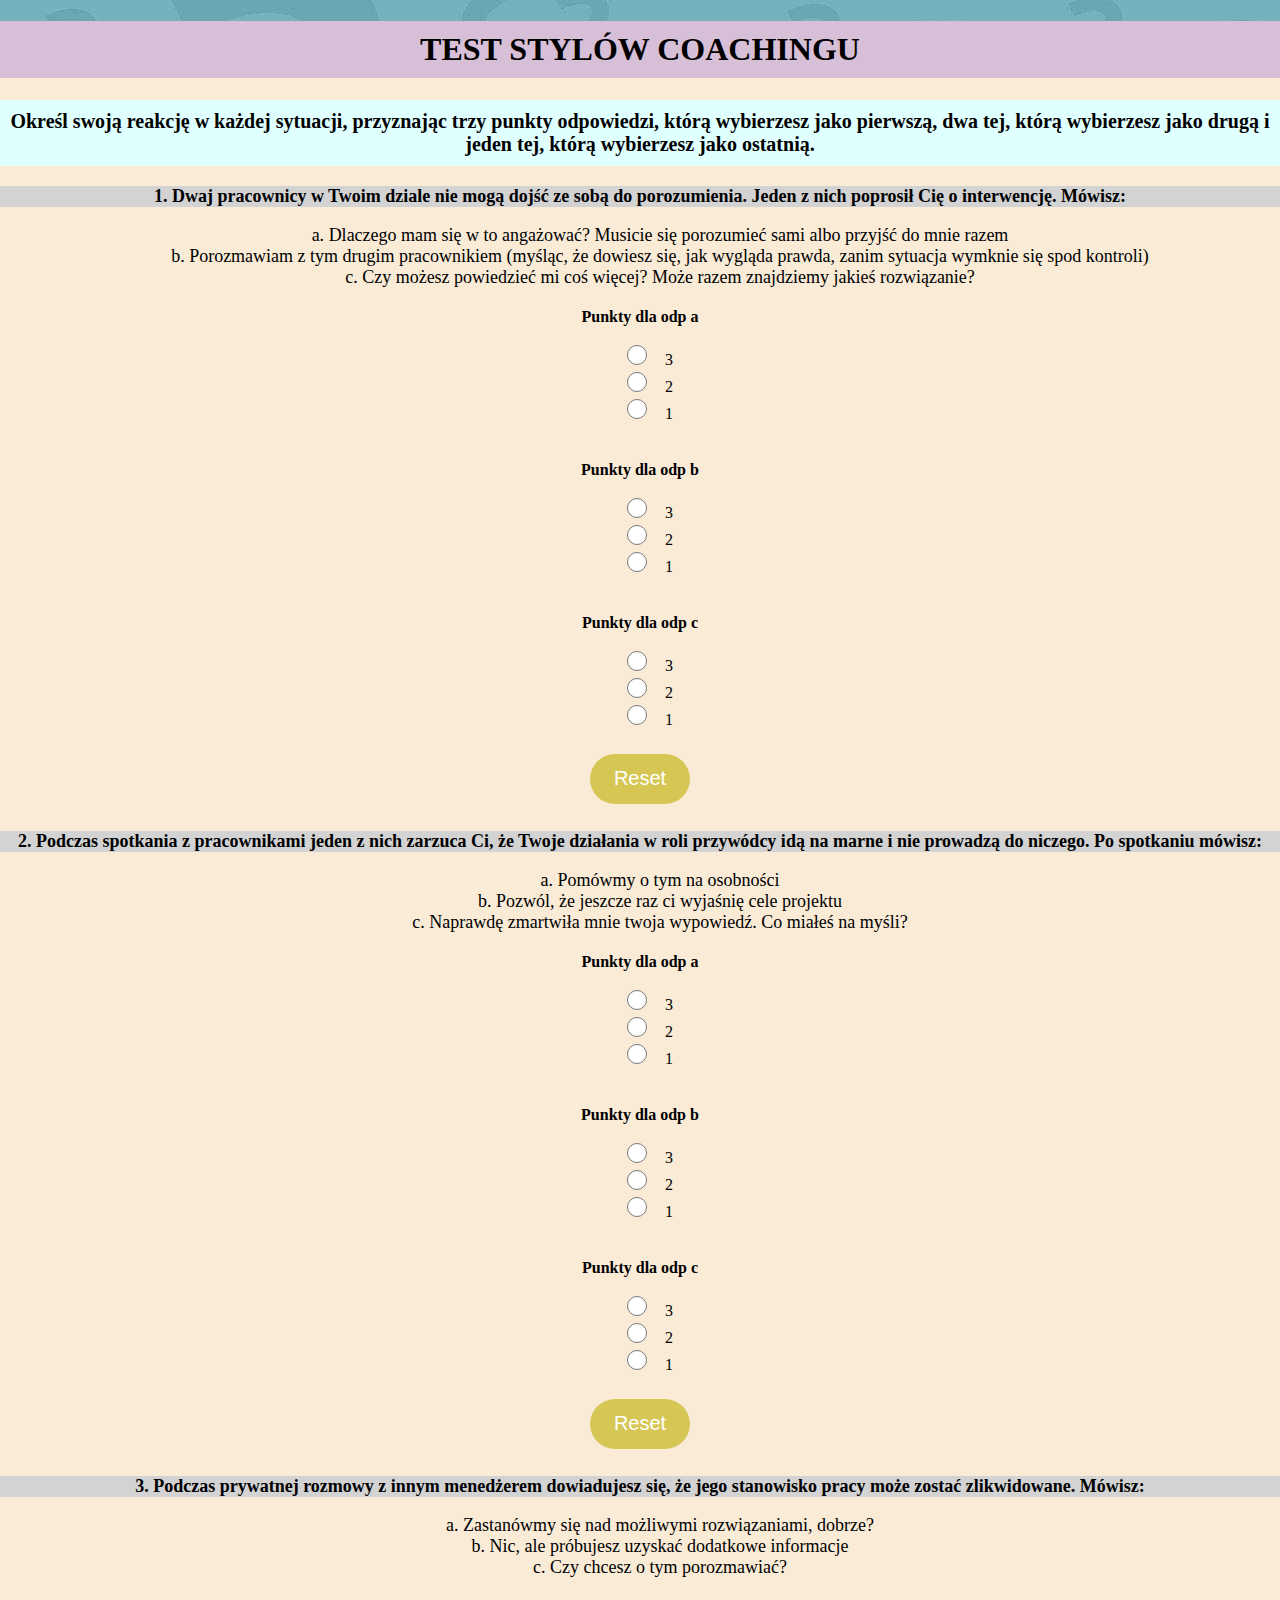
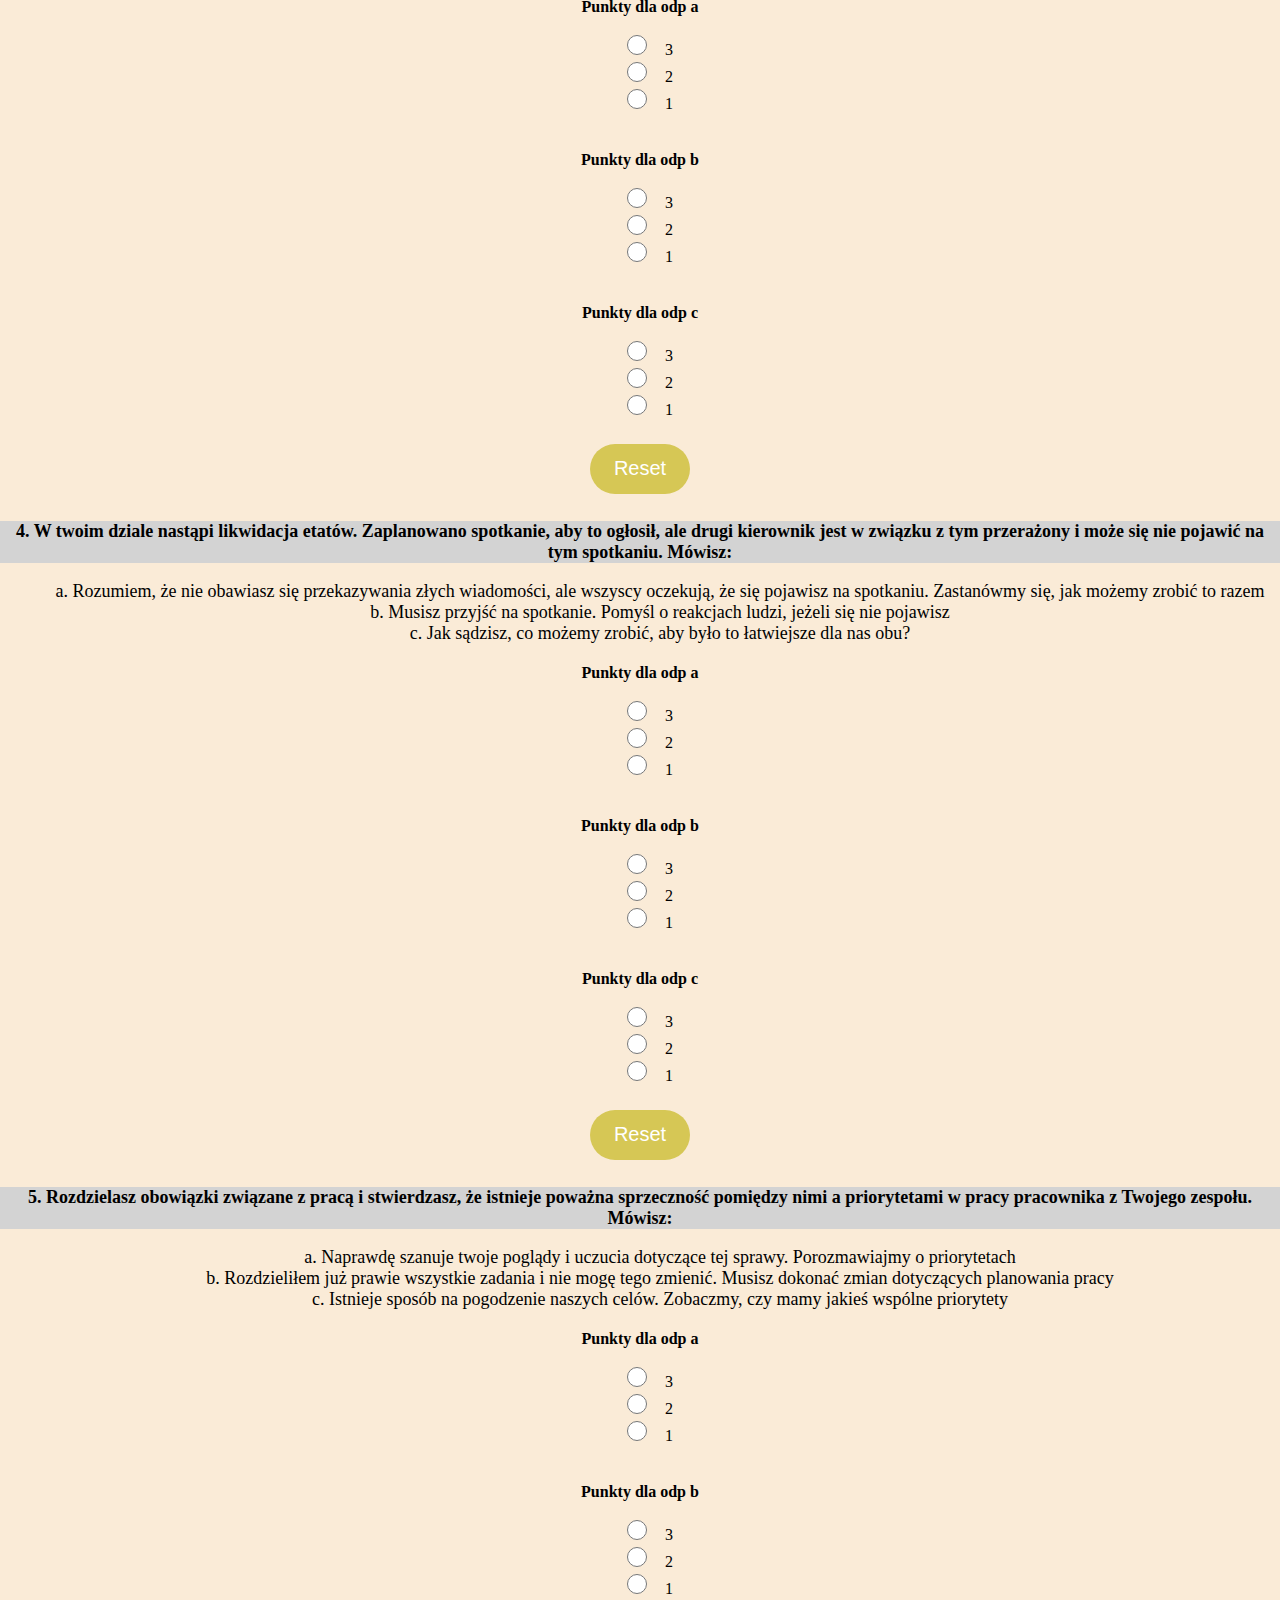
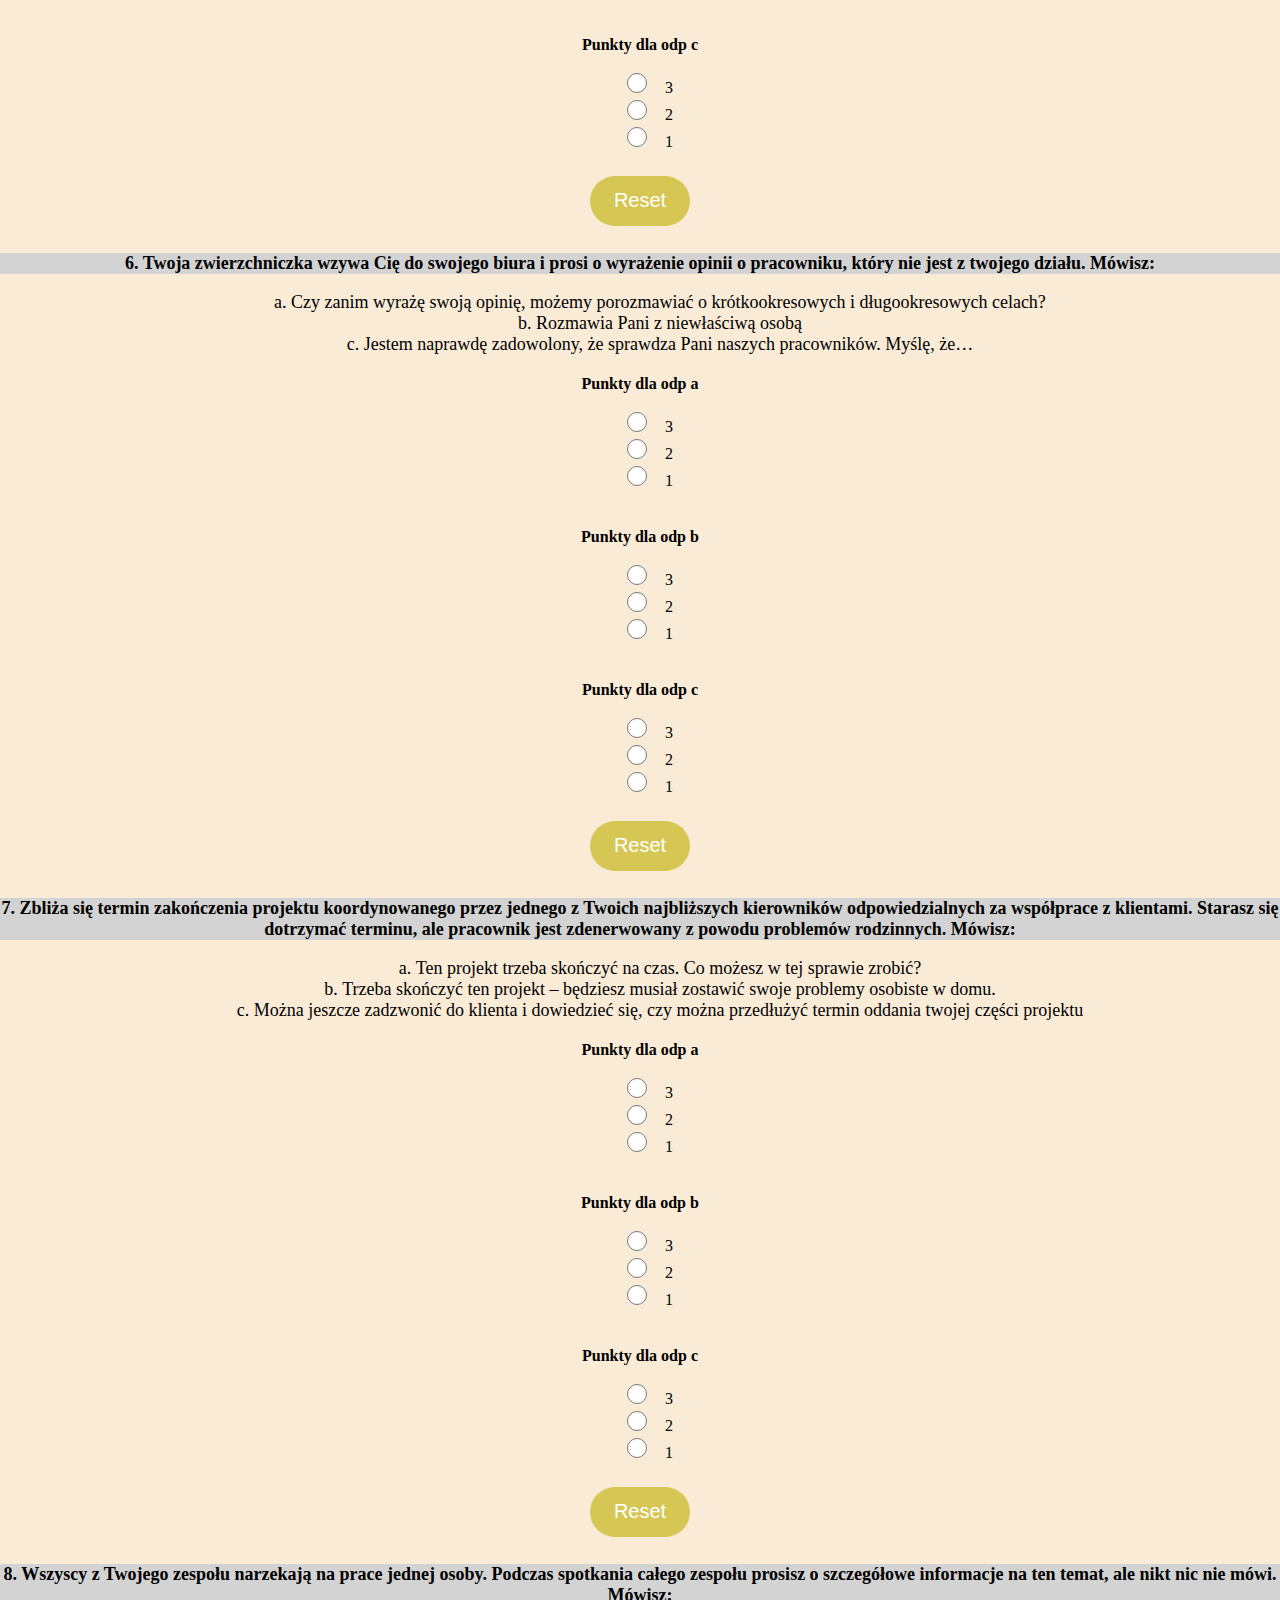
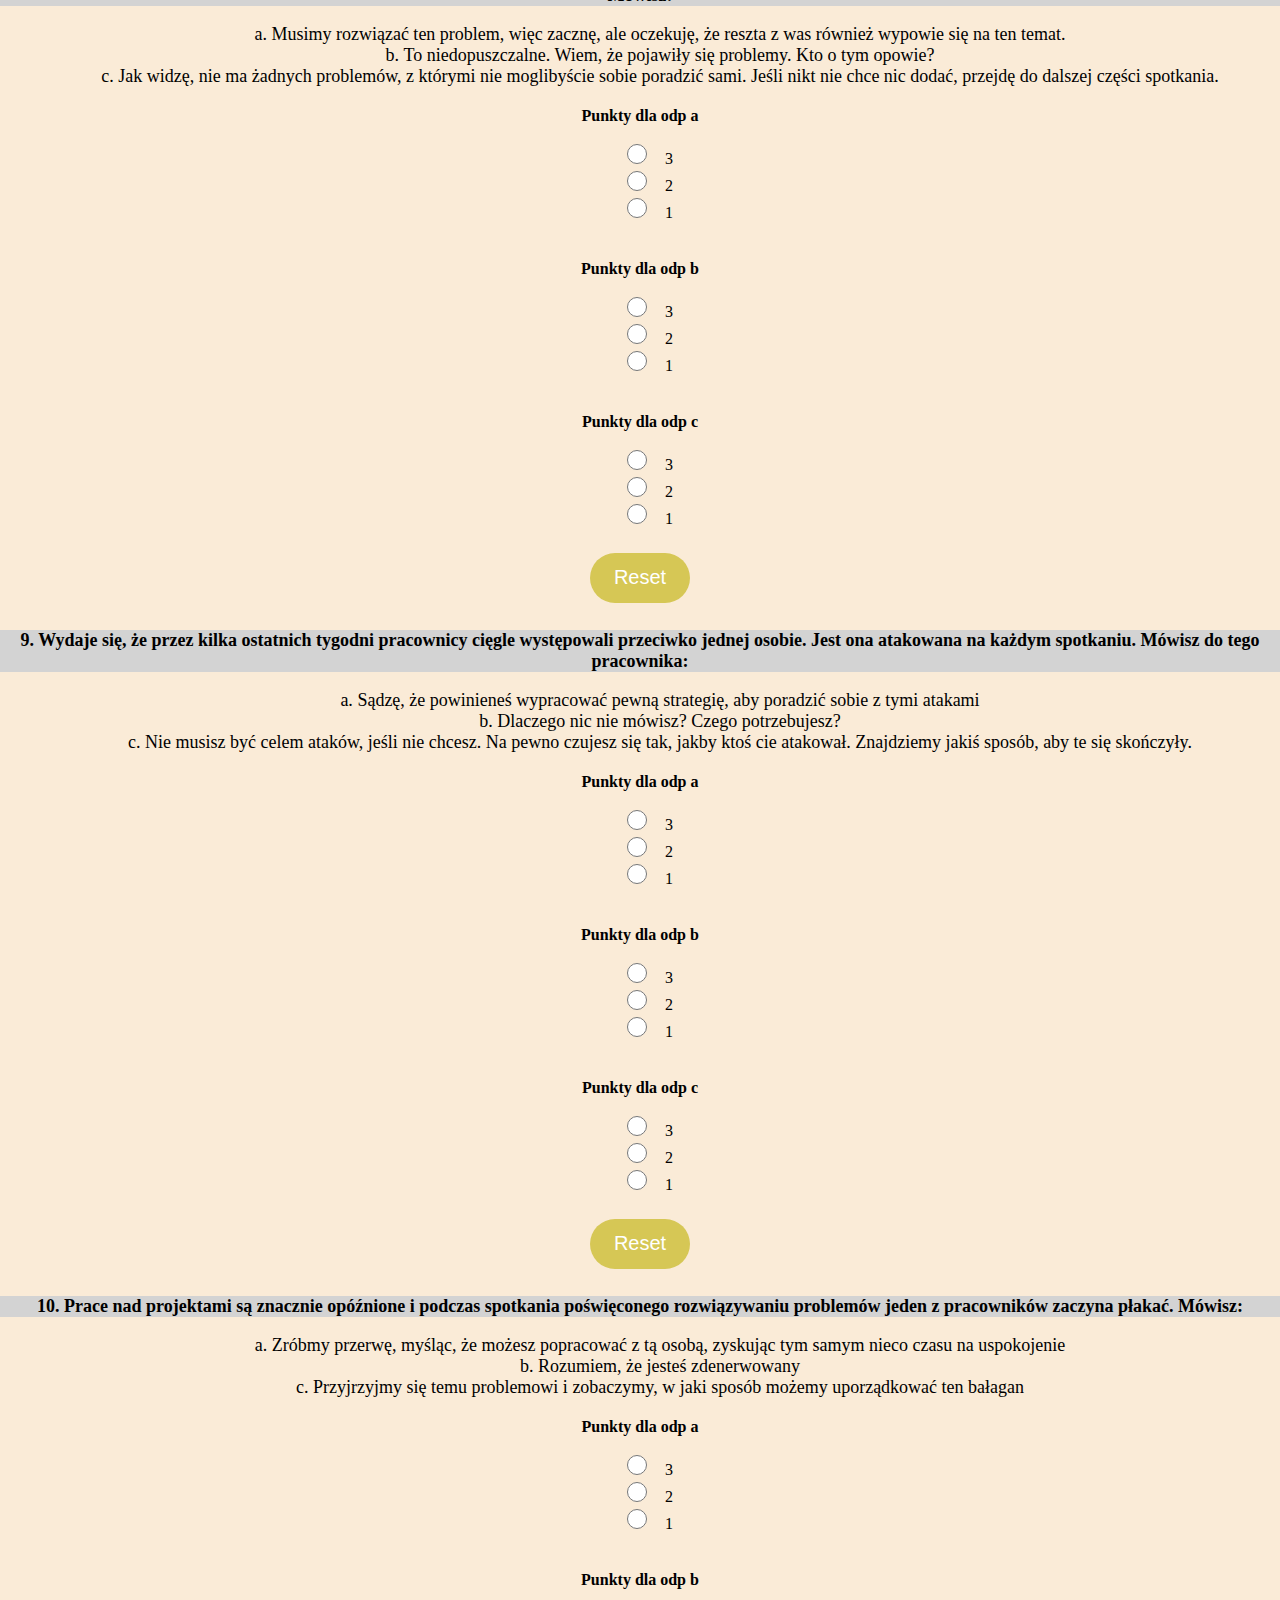
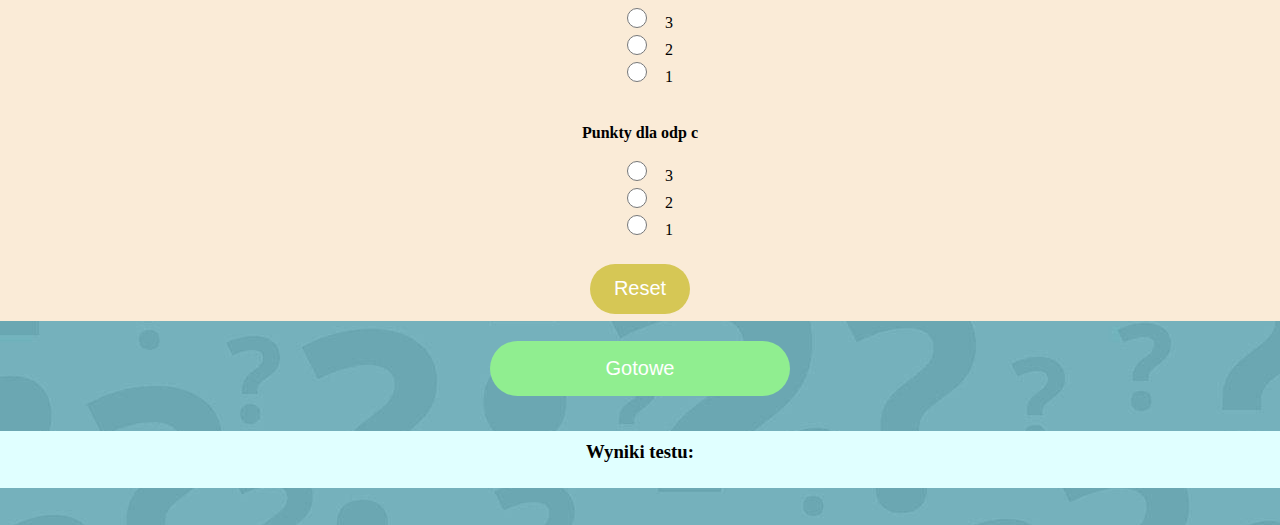
==== commit 63410d8e: "Update index.html" ====
--- a/index.html
+++ b/index.html
@@ -50,7 +50,7 @@
     <div class="row">
         
         <div class="col-sm-4">
-            <p class="infodp">Punkty dla odp A </p>
+            <p class="infodp">Punkty dla odp a </p>
             <form>
                 
                 <input type="radio" name="Question" id="0_1_3" onclick="display(id)" class="A"
@@ -70,7 +70,7 @@
     
          </div>
          <div class="col-sm-4">
-            <p class="infodp">Punkty dla odp B </p>
+            <p class="infodp">Punkty dla odp b </p>
             <form>
               <input type="radio" name="Question" id="0_2_3" onclick="display(id)" class="B"
                   value="3">3<br>
@@ -89,7 +89,7 @@
 
         <div class="col-sm-4">
         </form>
-        <p class="infodp">Punkty dla odp C </p>
+        <p class="infodp">Punkty dla odp c </p>
         <form>
           <input type="radio" name="Question" id="0_3_3" onclick="display(id)" class="C"
               value="3">3<br>
@@ -138,7 +138,7 @@
 
     <div class="row">
         <div class="col-sm-4">
-            <p class="infodp">Punkty dla odp A </p>
+            <p class="infodp">Punkty dla odp a </p>
             <form>
                 <input type="radio" name="Question" id="1_1_3" onclick="display(id)" class="A"
                     value="3">3<br>
@@ -153,7 +153,7 @@
             </form>
         </div>
         <div class="col-sm-4">
-            <p class="infodp">Punkty dla odp B </p>
+            <p class="infodp">Punkty dla odp b </p>
             <form>
               <input type="radio" name="Question" id="1_2_3" onclick="display(id)" class="B"
                   value="3">3<br>
@@ -168,7 +168,7 @@
           </form>
         </div>
         <div class="col-sm-4">
-            <p class="infodp">Punkty dla odp C </p>
+            <p class="infodp">Punkty dla odp c </p>
             <form>
               <input type="radio" name="Question" id="1_3_3" onclick="display(id)" class="C"
                   value="3">3<br>
@@ -212,7 +212,7 @@
 
     <div class="row">
         <div class="col-sm-4"> 
-            <p class="infodp">Punkty dla odp A </p>
+            <p class="infodp">Punkty dla odp a </p>
         <form>
             <input type="radio" name="Question" id="2_1_3" onclick="display(id)" class="A"
                 value="3">3<br>
@@ -227,7 +227,7 @@
         </form>
         </div>
         <div class="col-sm-4"> 
-            <p class="infodp">Punkty dla odp B </p>
+            <p class="infodp">Punkty dla odp b </p>
         <form>
           <input type="radio" name="Question" id="2_2_3" onclick="display(id)" class="B"
               value="3">3<br>
@@ -242,7 +242,7 @@
       </form>
         </div>
         <div class="col-sm-4"> 
-            <p class="infodp">Punkty dla odp C </p>
+            <p class="infodp">Punkty dla odp c </p>
       <form>
         <input type="radio" name="Question" id="2_3_3" onclick="display(id)" class="C"
             value="3">3<br>
@@ -292,7 +292,7 @@
 
     <div class="row">
         <div class="col-sm-4">
-            <p class="infodp">Punkty dla odp A </p>
+            <p class="infodp">Punkty dla odp a </p>
             <form>
                 <input type="radio" name="Question" id="3_1_3" onclick="display(id)" class="A" 
                     value="3">3<br>
@@ -307,7 +307,7 @@
             </form>
         </div>
         <div class="col-sm-4">
-            <p class="infodp">Punkty dla odp B </p>
+            <p class="infodp">Punkty dla odp b </p>
             <form>
               <input type="radio" name="Question" id="3_2_3" onclick="display(id)" class="B"
                   value="3">3<br>
@@ -322,7 +322,7 @@
           </form>
         </div>
         <div class="col-sm-4">
-            <p class="infodp">Punkty dla odp C </p>
+            <p class="infodp">Punkty dla odp c </p>
             <form>
               <input type="radio" name="Question" id="3_3_3" onclick="display(id)" class="C"
                   value="3">3<br>
@@ -371,7 +371,7 @@
 
     <div class="row">
         <div class="col-sm-4">
-            <p class="infodp">Punkty dla odp A </p>
+            <p class="infodp">Punkty dla odp a </p>
             <form>
                 <input type="radio" name="Question" id="4_1_3" onclick="display(id)" class="A" 
                     value="3">3<br>
@@ -386,7 +386,7 @@
             </form>
         </div>
         <div class="col-sm-4">
-            <p class="infodp">Punkty dla odp B </p>
+            <p class="infodp">Punkty dla odp b </p>
             <form>
               <input type="radio" name="Question" id="4_2_3" onclick="display(id)" class="B"
                   value="3">3<br>
@@ -401,7 +401,7 @@
           </form>
         </div>
         <div class="col-sm-4">
-            <p class="infodp">Punkty dla odp C </p>
+            <p class="infodp">Punkty dla odp c </p>
             <form>
               <input type="radio" name="Question" id="4_3_3" onclick="display(id)" class="C"
                   value="3">3<br>
@@ -450,7 +450,7 @@
 
     <div class="row">
         <div class="col-sm-4">
-            <p class="infodp">Punkty dla odp A </p>
+            <p class="infodp">Punkty dla odp a </p>
             <form>
                 <input type="radio" name="Question" id="5_1_3" onclick="display(id)" class="A"
                     value="3">3<br>
@@ -465,7 +465,7 @@
             </form>
         </div>
         <div class="col-sm-4">
-            <p class="infodp">Punkty dla odp B </p>
+            <p class="infodp">Punkty dla odp b </p>
             <form>
               <input type="radio" name="Question" id="5_2_3" onclick="display(id)" class="B"
                   value="3">3<br>
@@ -480,7 +480,7 @@
           </form>
         </div>
         <div class="col-sm-4">
-            <p class="infodp">Punkty dla odp C </p>
+            <p class="infodp">Punkty dla odp c </p>
             <form>
               <input type="radio" name="Question" id="5_3_3" onclick="display(id)" class="C"
                   value="3">3<br>
@@ -534,7 +534,7 @@
 
     <div class="row">
         <div class="col-sm-4">
-            <p class="infodp">Punkty dla odp A </p>
+            <p class="infodp">Punkty dla odp a </p>
             <form>
                 <input type="radio" name="Question" id="6_1_3" onclick="display(id)" class="A"
                     value="3">3<br>
@@ -549,7 +549,7 @@
             </form>
         </div>
         <div class="col-sm-4">
-            <p class="infodp">Punkty dla odp B </p>
+            <p class="infodp">Punkty dla odp b </p>
             <form>
               <input type="radio" name="Question" id="6_2_3" onclick="display(id)" class="B"
                   value="3">3<br>
@@ -564,7 +564,7 @@
           </form>
         </div>
         <div class="col-sm-4">
-            <p class="infodp">Punkty dla odp C </p>
+            <p class="infodp">Punkty dla odp c </p>
             <form>
               <input type="radio" name="Question" id="6_3_3" onclick="display(id)" class="C"
                   value="3">3<br>
@@ -616,7 +616,7 @@
 
     <div class="row">
         <div class="col-sm-4">
-            <p class="infodp">Punkty dla odp A </p>
+            <p class="infodp">Punkty dla odp a </p>
             <form>
                 <input type="radio" name="Question" id="7_1_3" onclick="display(id)" class="A"
                     value="3">3<br>
@@ -631,7 +631,7 @@
             </form>
         </div>
         <div class="col-sm-4">
-            <p class="infodp">Punkty dla odp B </p>
+            <p class="infodp">Punkty dla odp b </p>
             <form>
               <input type="radio" name="Question" id="7_2_3" onclick="display(id)" class="B"
                   value="3">3<br>
@@ -646,7 +646,7 @@
           </form>
         </div>
         <div class="col-sm-4">
-            <p class="infodp">Punkty dla odp C </p>
+            <p class="infodp">Punkty dla odp c </p>
             <form>
               <input type="radio" name="Question" id="7_3_3" onclick="display(id)" class="C"
                   value="3">3<br>
@@ -696,7 +696,7 @@
 
     <div class="row">
         <div class="col-sm-4">
-            <p class="infodp">Punkty dla odp A </p>
+            <p class="infodp">Punkty dla odp a </p>
             <form>
                 <input type="radio" name="Question" id="8_1_3" onclick="display(id)" class="A"
                     value="3">3<br>
@@ -711,7 +711,7 @@
             </form>
         </div>
         <div class="col-sm-4">
-            <p class="infodp">Punkty dla odp B </p>
+            <p class="infodp">Punkty dla odp b </p>
             <form>
               <input type="radio" name="Question" id="8_2_3" onclick="display(id)" class="B"
                   value="3">3<br>
@@ -726,7 +726,7 @@
           </form>
         </div>
         <div class="col-sm-4">
-            <p class="infodp">Punkty dla odp C </p>
+            <p class="infodp">Punkty dla odp c </p>
             <form>
               <input type="radio" name="Question" id="8_3_3" onclick="display(id)" class="C"
                   value="3">3<br>
@@ -779,7 +779,7 @@
 
     <div class="row">
         <div class="col-sm-4">
-            <p class="infodp">Punkty dla odp A </p>
+            <p class="infodp">Punkty dla odp a </p>
             <form>
                 <input type="radio" name="Question" id="9_1_3" onclick="display(id)" class="A" 
                     value="3">3<br>
@@ -794,7 +794,7 @@
             </form>
         </div>
         <div class="col-sm-4">
-            <p class="infodp">Punkty dla odp B </p>
+            <p class="infodp">Punkty dla odp b </p>
             <form>
               <input type="radio" name="Question" id="9_2_3" onclick="display(id)" class="B"
                   value="3">3<br>
@@ -809,7 +809,7 @@
           </form>
         </div>
         <div class="col-sm-4">
-            <p class="infodp">Punkty dla odp C </p>
+            <p class="infodp">Punkty dla odp c </p>
             <form>
               <input type="radio" name="Question" id="9_3_3" onclick="display(id)" class="C"
                   value="3">3<br>
--- a/style.css
+++ b/style.css
@@ -63,20 +63,26 @@
 
 button
 {
-	color: black;
+	color: white;
 	background-color: #d6c755;
 	margin: 7px;
-	width: 70px;
-	height: 30px;
+	width: 100px;
+	height: 50px;
+    border: 0px ;
+    border-radius: 25px;
+    cursor: pointer;
+    font-size: 20px;
 }
 
 #done{
-    color: blue;
+    color: white;
 	background-color: #90EE90;
 	margin: 7px;
-	width: 90px;
-	height: 35px;
+	width: 300px;
+	height: 55px;
 	margin-bottom:20px;
+    margin-top: 20px;
+    border-radius: 40px;
 }
 
 
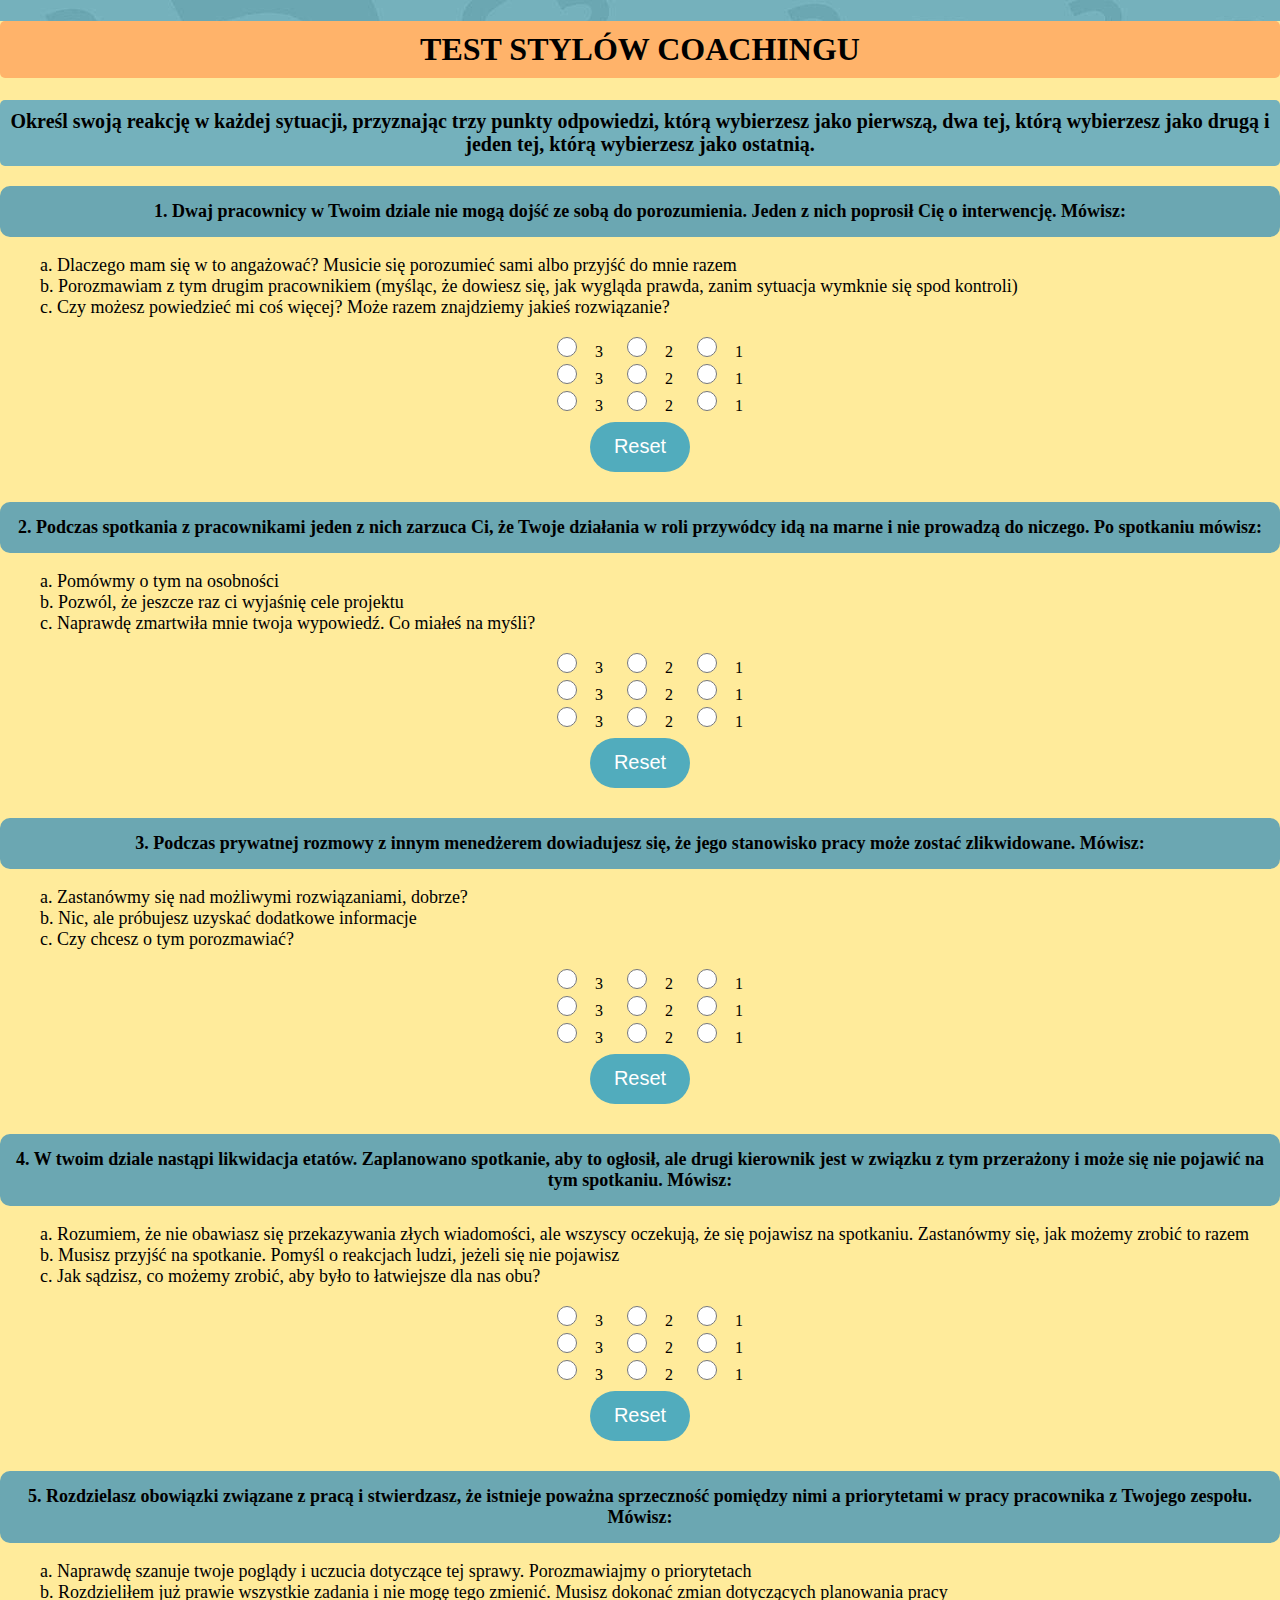
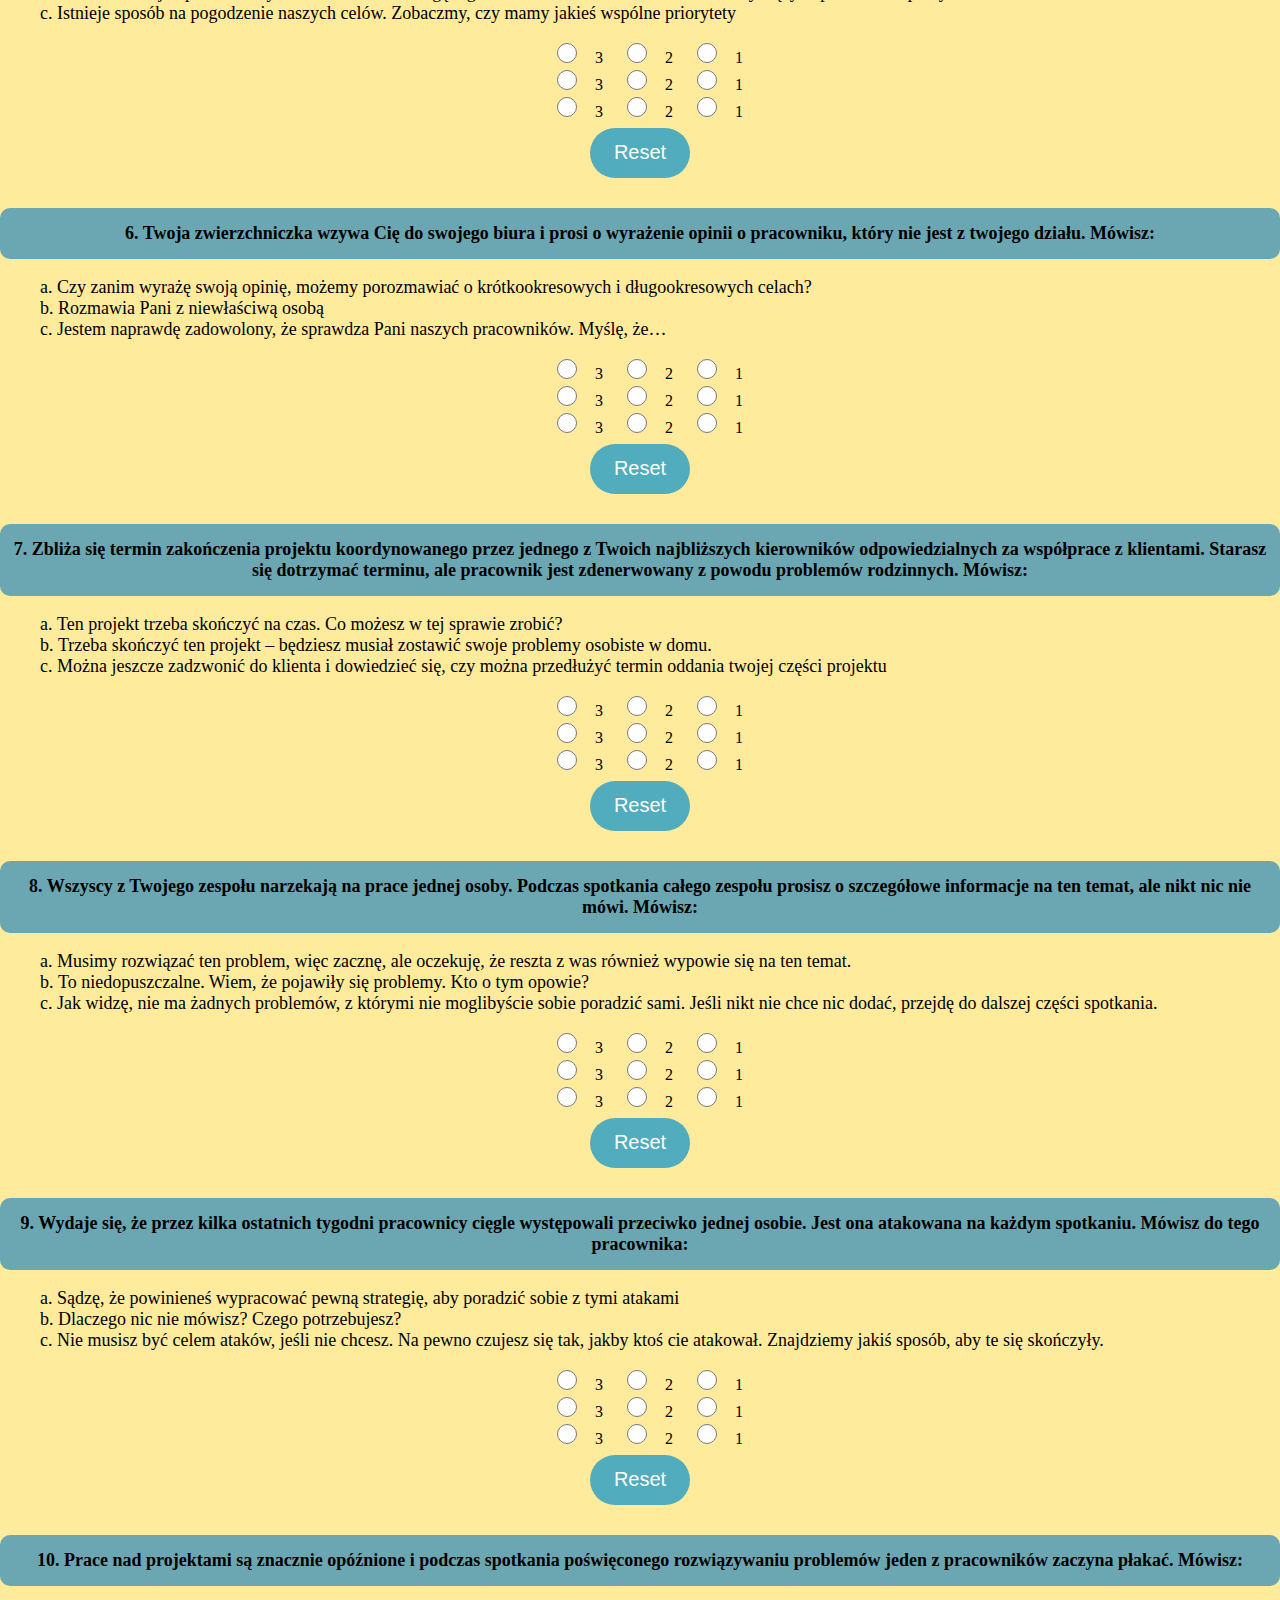
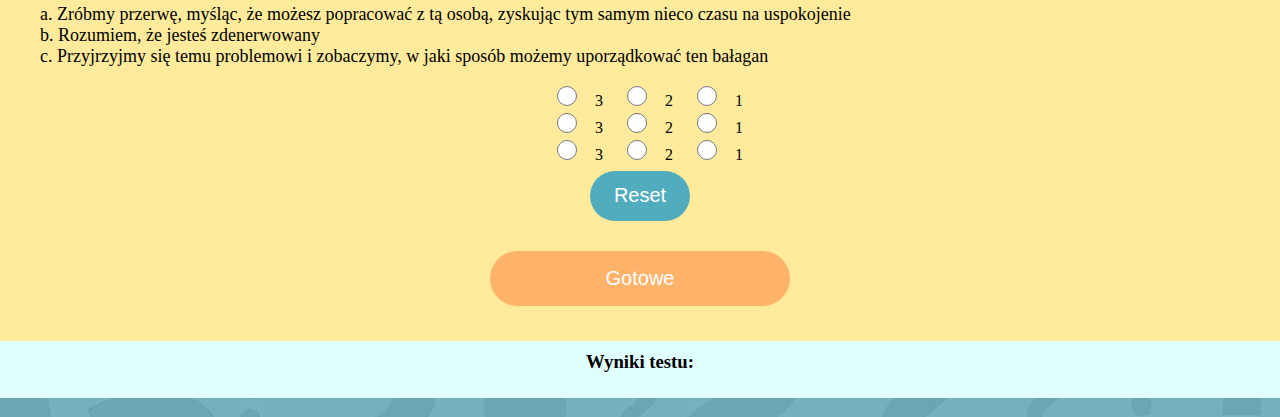
==== commit 4a21dbb9: "new layout" ====
--- a/index.html
+++ b/index.html
@@ -36,81 +36,69 @@
            </b>
        
        </p> 
-       <ol type="a">
-        <li>Dlaczego mam się w to angażować? Musicie się porozumieć sami albo
-            przyjść do mnie razem </li>
-        <li>Porozmawiam z tym drugim pracownikiem (myśląc, że dowiesz się, jak
-            wygląda prawda, zanim sytuacja wymknie się spod kontroli) </li>
-        <li>Czy możesz powiedzieć mi coś więcej? Może razem znajdziemy jakieś
-            rozwiązanie? </li>
-      </ol>
-    
-    </div>
-
-    <div class="row">
-        
-        <div class="col-sm-4">
-            <p class="infodp">Punkty dla odp a </p>
+
+       <div class="row">
+        <div class="col-lg-6">
+            <ol type="a">
+                <li>Dlaczego mam się w to angażować? Musicie się porozumieć sami albo
+                    przyjść do mnie razem </li>
+                <li>Porozmawiam z tym drugim pracownikiem (myśląc, że dowiesz się, jak
+                    wygląda prawda, zanim sytuacja wymknie się spod kontroli) </li>
+                <li>Czy możesz powiedzieć mi coś więcej? Może razem znajdziemy jakieś
+                    rozwiązanie? </li>
+              </ol>
+        </div>
+        <div class="col-lg-6">
             <form>
                 
                 <input type="radio" name="Question" id="0_1_3" onclick="display(id)" class="A"
                     value="3">3
                     
-                    <br>
+                    
                   
                 <input type="radio" name="Question" id="0_1_2" onclick="display(id)" class="A"
-                    value="2">2<br>
+                    value="2">2
                   
                 <input type="radio" name="Question" id="0_1_1" onclick="display(id)" class="A"
-                    value="1">1<br><br>
-              
-                
-            </form>
-    
-    
-         </div>
-         <div class="col-sm-4">
-            <p class="infodp">Punkty dla odp b </p>
-            <form>
-              <input type="radio" name="Question" id="0_2_3" onclick="display(id)" class="B"
-                  value="3">3<br>
-                
-              <input type="radio" name="Question" id="0_2_2" onclick="display(id)" class="B"
-                  value="2">2<br>
-                
-              <input type="radio" name="Question" id="0_2_1" onclick="display(id)" class="B"
-                  value="1">1<br><br>
-            
-              
-    
-    
-        </div>
-
-
-        <div class="col-sm-4">
-        </form>
-        <p class="infodp">Punkty dla odp c </p>
-        <form>
-          <input type="radio" name="Question" id="0_3_3" onclick="display(id)" class="C"
-              value="3">3<br>
-            
-          <input type="radio" name="Question" id="0_3_2" onclick="display(id)" class="C"
-              value="2">2<br>
-            
-          <input type="radio" name="Question" id="0_3_1" onclick="display(id)" class="C"
-              value="1">1<br><br>
-        
-          
-      </form>
-    
-    
+                    value="1">1
+              
+                
+            </form>
+
+            <form>
+                <input type="radio" name="Question" id="0_2_3" onclick="display(id)" class="B"
+                    value="3">3
+                  
+                <input type="radio" name="Question" id="0_2_2" onclick="display(id)" class="B"
+                    value="2">2
+                  
+                <input type="radio" name="Question" id="0_2_1" onclick="display(id)" class="B"
+                    value="1">1
+                  </form>
+                  
+                  <form>
+                    <input type="radio" name="Question" id="0_3_3" onclick="display(id)" class="C"
+                        value="3">3
+                      
+                    <input type="radio" name="Question" id="0_3_2" onclick="display(id)" class="C"
+                        value="2">2
+                      
+                    <input type="radio" name="Question" id="0_3_1" onclick="display(id)" class="C"
+                        value="1">1
+                  
+                    
+                </form>
+        </div>
+
+
+       </div>
+
+
       
     
-        </div> 
-
-        
-
-        </div>
+    </div>
+
+    
      
      
         <button type="button" id="0" onclick="reset(id)">
@@ -128,65 +116,62 @@
         mówisz:
       </b>  
        </p> 
-       <ol type="a">
-        <li>Pomówmy o tym na osobności </li>
-        <li>Pozwól, że jeszcze raz ci wyjaśnię cele projektu  </li>
-        <li>Naprawdę zmartwiła mnie twoja wypowiedź. Co miałeś na myśli? </li>
-      </ol>
-    
-    </div>
-
-    <div class="row">
-        <div class="col-sm-4">
-            <p class="infodp">Punkty dla odp a </p>
+
+       <div class="row">
+        <div class="col-lg-6">
+            <ol type="a">
+                <li>Pomówmy o tym na osobności </li>
+                <li>Pozwól, że jeszcze raz ci wyjaśnię cele projektu  </li>
+                <li>Naprawdę zmartwiła mnie twoja wypowiedź. Co miałeś na myśli? </li>
+              </ol>
+        </div>
+        <div class="col-lg-6">
             <form>
                 <input type="radio" name="Question" id="1_1_3" onclick="display(id)" class="A"
-                    value="3">3<br>
+                    value="3">3
                   
                 <input type="radio" name="Question" id="1_1_2" onclick="display(id)" class="A"
-                    value="2">2<br>
+                    value="2">2
                   
                 <input type="radio" name="Question" id="1_1_1" onclick="display(id)" class="A"
-                    value="1">1<br><br>
-              
-                
-            </form>
-        </div>
-        <div class="col-sm-4">
-            <p class="infodp">Punkty dla odp b </p>
-            <form>
-              <input type="radio" name="Question" id="1_2_3" onclick="display(id)" class="B"
-                  value="3">3<br>
-                
-              <input type="radio" name="Question" id="1_2_2" onclick="display(id)" class="B"
-                  value="2">2<br>
-                
-              <input type="radio" name="Question" id="1_2_1" onclick="display(id)" class="B"
-                  value="1">1<br><br>
-            
-              
-          </form>
-        </div>
-        <div class="col-sm-4">
-            <p class="infodp">Punkty dla odp c </p>
-            <form>
-              <input type="radio" name="Question" id="1_3_3" onclick="display(id)" class="C"
-                  value="3">3<br>
-                
-              <input type="radio" name="Question" id="1_3_2" onclick="display(id)" class="C"
-                  value="2">2<br>
-                
-              <input type="radio" name="Question" id="1_3_1" onclick="display(id)" class="C"
-                  value="1">1<br><br>
-            
-              
-          </form>
-        </div>
-       
-        
-      
-
-    </div>  
+                    value="1">1
+              
+                
+            </form>
+            <form>
+                <input type="radio" name="Question" id="1_2_3" onclick="display(id)" class="B"
+                    value="3">3
+                  
+                <input type="radio" name="Question" id="1_2_2" onclick="display(id)" class="B"
+                    value="2">2
+                  
+                <input type="radio" name="Question" id="1_2_1" onclick="display(id)" class="B"
+                    value="1">1
+              
+                
+            </form>
+            <form>
+                <input type="radio" name="Question" id="1_3_3" onclick="display(id)" class="C"
+                    value="3">3
+                  
+                <input type="radio" name="Question" id="1_3_2" onclick="display(id)" class="C"
+                    value="2">2
+                  
+                <input type="radio" name="Question" id="1_3_1" onclick="display(id)" class="C"
+                    value="1">1
+              
+                
+            </form>
+        </div>
+
+
+
+
+       
+    
+    </div>
+
+    
   
     <button type="button" id="1" onclick="reset(id)">
         Reset
@@ -202,65 +187,61 @@
         stanowisko pracy może zostać zlikwidowane. Mówisz:
        </b> 
        </p> 
-       <ol type="a">
-        <li>Zastanówmy się nad możliwymi rozwiązaniami, dobrze? </li>
-        <li>Nic, ale próbujesz uzyskać dodatkowe informacje  </li>
-        <li>Czy chcesz o tym porozmawiać?  </li>
-      </ol>
-    
-    </div>
-
-    <div class="row">
-        <div class="col-sm-4"> 
-            <p class="infodp">Punkty dla odp a </p>
-        <form>
-            <input type="radio" name="Question" id="2_1_3" onclick="display(id)" class="A"
-                value="3">3<br>
-              
-            <input type="radio" name="Question" id="2_1_2" onclick="display(id)" class="A"
-                value="2">2<br>
-              
-            <input type="radio" name="Question" id="2_1_1" onclick="display(id)" class="A"
-                value="1">1<br><br>
-          
-            
-        </form>
-        </div>
-        <div class="col-sm-4"> 
-            <p class="infodp">Punkty dla odp b </p>
-        <form>
-          <input type="radio" name="Question" id="2_2_3" onclick="display(id)" class="B"
-              value="3">3<br>
-            
-          <input type="radio" name="Question" id="2_2_2" onclick="display(id)" class="B"
-              value="2">2<br>
-            
-          <input type="radio" name="Question" id="2_2_1" onclick="display(id)" class="B"
-              value="1">1<br><br>
-        
-          
-      </form>
-        </div>
-        <div class="col-sm-4"> 
-            <p class="infodp">Punkty dla odp c </p>
-      <form>
-        <input type="radio" name="Question" id="2_3_3" onclick="display(id)" class="C"
-            value="3">3<br>
-           
-        <input type="radio" name="Question" id="2_3_2" onclick="display(id)" class="C"
-            value="2">2<br>
-          
-        <input type="radio" name="Question" id="2_3_1" onclick="display(id)" class="C"
-            value="1">1<br><br>
-      
-        
-    </form>
-        </div>
-        
-        
-      
-
-    </div>  
+       <div class="row">
+        <div class="col col-6">
+
+            <ol type="a">
+                <li>Zastanówmy się nad możliwymi rozwiązaniami, dobrze? </li>  
+                <li>Nic, ale próbujesz uzyskać dodatkowe informacje  </li>
+                <li>Czy chcesz o tym porozmawiać?  </li>
+              </ol>
+           </div>
+           <div class="col col-6">
+            <form>
+                <input type="radio" name="Question" id="2_1_3" onclick="display(id)" class="A"
+                    value="3">3
+                  
+                <input type="radio" name="Question" id="2_1_2" onclick="display(id)" class="A"
+                    value="2">2
+                  
+                <input type="radio" name="Question" id="2_1_1" onclick="display(id)" class="A"
+                    value="1">1
+              
+                
+            </form>
+    
+            <form>
+                <input type="radio" name="Question" id="2_2_3" onclick="display(id)" class="B"
+                    value="3">3
+                  
+                <input type="radio" name="Question" id="2_2_2" onclick="display(id)" class="B"
+                    value="2">2
+                  
+                <input type="radio" name="Question" id="2_2_1" onclick="display(id)" class="B"
+                    value="1">1
+              
+            </form>
+            <form>
+                <input type="radio" name="Question" id="2_3_3" onclick="display(id)" class="C"
+                    value="3">3
+                   
+                <input type="radio" name="Question" id="2_3_2" onclick="display(id)" class="C"
+                    value="2">2
+                  
+                <input type="radio" name="Question" id="2_3_1" onclick="display(id)" class="C"
+                    value="1">1
+              
+                
+            </form>
+    
+        </div>
+       </div>
+       
+    
+    </div>
+    
+
+   
 
 
     <button type="button" id="2" onclick="reset(id)">
@@ -277,70 +258,69 @@
         pojawić na tym spotkaniu. Mówisz: 
        </b> 
        </p> 
-       <ol type="a">
-        <li>Rozumiem, że nie obawiasz się przekazywania złych wiadomości, ale
-            wszyscy oczekują, że się pojawisz na spotkaniu. Zastanówmy się, jak
-            możemy zrobić to razem 
-             </li>
-        <li>Musisz przyjść na spotkanie. Pomyśl o reakcjach ludzi, jeżeli się nie
-            pojawisz  </li>
-        <li>Jak sądzisz, co możemy zrobić, aby było to łatwiejsze dla nas obu? 
-        </li>
-      </ol>
-    
-    </div>
-
-    <div class="row">
-        <div class="col-sm-4">
-            <p class="infodp">Punkty dla odp a </p>
+
+       <div class="row">
+        <div class="col-lg-6">
+            <ol type="a">
+                <li>Rozumiem, że nie obawiasz się przekazywania złych wiadomości, ale
+                    wszyscy oczekują, że się pojawisz na spotkaniu. Zastanówmy się, jak
+                    możemy zrobić to razem 
+                     </li>
+                <li>Musisz przyjść na spotkanie. Pomyśl o reakcjach ludzi, jeżeli się nie
+                    pojawisz  </li>
+                <li>Jak sądzisz, co możemy zrobić, aby było to łatwiejsze dla nas obu? 
+                </li>
+              </ol>
+        </div>
+        <div class="col-lg-6">
             <form>
                 <input type="radio" name="Question" id="3_1_3" onclick="display(id)" class="A" 
-                    value="3">3<br>
+                    value="3">3
                   
                 <input type="radio" name="Question" id="3_1_2" onclick="display(id)" class="A" 
-                    value="2">2<br>
+                    value="2">2
                   
                 <input type="radio" name="Question" id="3_1_1" onclick="display(id)" class="A"
-                    value="1">1<br><br>
-              
-                
-            </form>
-        </div>
-        <div class="col-sm-4">
-            <p class="infodp">Punkty dla odp b </p>
-            <form>
-              <input type="radio" name="Question" id="3_2_3" onclick="display(id)" class="B"
-                  value="3">3<br>
-                
-              <input type="radio" name="Question" id="3_2_2" onclick="display(id)" class="B"
-                  value="2">2<br>
-                
-              <input type="radio" name="Question" id="3_2_1" onclick="display(id)" class="B"
-                  value="1">1<br><br>
-            
-              
-          </form>
-        </div>
-        <div class="col-sm-4">
-            <p class="infodp">Punkty dla odp c </p>
-            <form>
-              <input type="radio" name="Question" id="3_3_3" onclick="display(id)" class="C"
-                  value="3">3<br>
-                
-              <input type="radio" name="Question" id="3_3_2" onclick="display(id)" class="C"
-                  value="2">2<br>
-                
-              <input type="radio" name="Question" id="3_3_1" onclick="display(id)" class="C"
-                  value="1">1<br><br> 
-            
-              
-          </form>
-        </div>
-        
-        
-      
-
-    </div>  
+                    value="1">1
+              
+                
+            </form>
+            <form>
+                <input type="radio" name="Question" id="3_2_3" onclick="display(id)" class="B"
+                    value="3">3
+                  
+                <input type="radio" name="Question" id="3_2_2" onclick="display(id)" class="B"
+                    value="2">2
+                  
+                <input type="radio" name="Question" id="3_2_1" onclick="display(id)" class="B"
+                    value="1">1
+              
+                
+            </form>
+            <form>
+                <input type="radio" name="Question" id="3_3_3" onclick="display(id)" class="C"
+                    value="3">3
+                  
+                <input type="radio" name="Question" id="3_3_2" onclick="display(id)" class="C"
+                    value="2">2
+                  
+                <input type="radio" name="Question" id="3_3_1" onclick="display(id)" class="C"
+                    value="1">1 
+              
+                
+            </form>
+        </div>
+        </div>
+
+
+
+
+
+       
+    
+    </div>
+
+    
  
     <button type="button" id="3" onclick="reset(id)">
         Reset
@@ -356,70 +336,72 @@
         zespołu. Mówisz: 
        </b> 
        </p> 
-       <ol type="a">
-        <li>Naprawdę szanuje twoje poglądy i uczucia dotyczące tej sprawy.
-            Porozmawiajmy o priorytetach 
-             </li>
-        <li>Rozdzieliłem już prawie wszystkie zadania i nie mogę tego zmienić.
-            Musisz dokonać zmian dotyczących planowania pracy   </li>
-        <li>Istnieje sposób na pogodzenie naszych celów. Zobaczmy, czy mamy
-            jakieś wspólne priorytety 
-        </li>
-      </ol>
-    
-    </div>
-
-    <div class="row">
-        <div class="col-sm-4">
-            <p class="infodp">Punkty dla odp a </p>
+
+
+       <div class="row">
+        <div class="col-lg-6">
+            <ol type="a">
+                <li>Naprawdę szanuje twoje poglądy i uczucia dotyczące tej sprawy.
+                    Porozmawiajmy o priorytetach 
+                     </li>
+                <li>Rozdzieliłem już prawie wszystkie zadania i nie mogę tego zmienić.
+                    Musisz dokonać zmian dotyczących planowania pracy   </li>
+                <li>Istnieje sposób na pogodzenie naszych celów. Zobaczmy, czy mamy
+                    jakieś wspólne priorytety 
+                </li>
+              </ol>
+        </div>
+        <div class="col-lg-6">
             <form>
                 <input type="radio" name="Question" id="4_1_3" onclick="display(id)" class="A" 
-                    value="3">3<br>
+                    value="3">3
                   
                 <input type="radio" name="Question" id="4_1_2" onclick="display(id)" class="A"
-                    value="2">2<br>
+                    value="2">2
                   
                 <input type="radio" name="Question" id="4_1_1" onclick="display(id)" class="A"
-                    value="1">1<br><br>
-              
-                
-            </form>
-        </div>
-        <div class="col-sm-4">
-            <p class="infodp">Punkty dla odp b </p>
-            <form>
-              <input type="radio" name="Question" id="4_2_3" onclick="display(id)" class="B"
-                  value="3">3<br>
-                 
-              <input type="radio" name="Question" id="4_2_2" onclick="display(id)" class="B"
-                  value="2">2<br>
-                
-              <input type="radio" name="Question" id="4_2_1" onclick="display(id)" class="B"
-                  value="1">1<br><br>
-            
-              
-          </form>
-        </div>
-        <div class="col-sm-4">
-            <p class="infodp">Punkty dla odp c </p>
-            <form>
-              <input type="radio" name="Question" id="4_3_3" onclick="display(id)" class="C"
-                  value="3">3<br>
-                
-              <input type="radio" name="Question" id="4_3_2" onclick="display(id)" class="C"
-                  value="2">2<br>
-                
-              <input type="radio" name="Question" id="4_3_1" onclick="display(id)" class="C"
-                  value="1">1<br><br>
-            
-              
-          </form>
-        </div>
-        
-      
-      
-
-    </div>  
+                    value="1">1
+              
+                
+            </form>
+            <form>
+                <input type="radio" name="Question" id="4_2_3" onclick="display(id)" class="B"
+                    value="3">3
+                   
+                <input type="radio" name="Question" id="4_2_2" onclick="display(id)" class="B"
+                    value="2">2
+                  
+                <input type="radio" name="Question" id="4_2_1" onclick="display(id)" class="B"
+                    value="1">1
+              
+                
+            </form>
+            <form>
+                <input type="radio" name="Question" id="4_3_3" onclick="display(id)" class="C"
+                    value="3">3
+                  
+                <input type="radio" name="Question" id="4_3_2" onclick="display(id)" class="C"
+                    value="2">2
+                  
+                <input type="radio" name="Question" id="4_3_1" onclick="display(id)" class="C"
+                    value="1">1
+              
+                
+            </form>
+        </div>
+        </div>
+
+
+
+
+
+
+
+       
+    
+    </div>
+
+     
 
     <button type="button" id="4" onclick="reset(id)">
         Reset
@@ -436,69 +418,68 @@
         o pracowniku, który nie jest z twojego działu. Mówisz: 
        </b>
        </p> 
-       <ol type="a">
-        <li>Czy zanim wyrażę swoją opinię, możemy porozmawiać o
-            krótkookresowych i długookresowych celach?  
-             </li>
-        <li>Rozmawia Pani z niewłaściwą osobą   </li>
-        <li>Jestem naprawdę zadowolony, że sprawdza Pani naszych pracowników.
-            Myślę, że… 
-        </li>
-      </ol>
-    
-    </div>
-
-    <div class="row">
-        <div class="col-sm-4">
-            <p class="infodp">Punkty dla odp a </p>
+
+
+       <div class="row">
+        <div class="col-lg-6">
+            <ol type="a">
+                <li>Czy zanim wyrażę swoją opinię, możemy porozmawiać o
+                    krótkookresowych i długookresowych celach?  
+                     </li>
+                <li>Rozmawia Pani z niewłaściwą osobą   </li>
+                <li>Jestem naprawdę zadowolony, że sprawdza Pani naszych pracowników.
+                    Myślę, że… 
+                </li>
+              </ol>
+        </div>
+        <div class="col-lg-6">
             <form>
                 <input type="radio" name="Question" id="5_1_3" onclick="display(id)" class="A"
-                    value="3">3<br>
+                    value="3">3
                   
                 <input type="radio" name="Question" id="5_1_2" onclick="display(id)" class="A"
-                    value="2">2<br>
+                    value="2">2
                   
                 <input type="radio" name="Question" id="5_1_1" onclick="display(id)" class="A"
-                    value="1">1<br><br>
-              
-                
-            </form>
-        </div>
-        <div class="col-sm-4">
-            <p class="infodp">Punkty dla odp b </p>
-            <form>
-              <input type="radio" name="Question" id="5_2_3" onclick="display(id)" class="B"
-                  value="3">3<br>
-                
-              <input type="radio" name="Question" id="5_2_2" onclick="display(id)" class="B"
-                  value="2">2<br>
-                
-              <input type="radio" name="Question" id="5_2_1" onclick="display(id)" class="B"
-                  value="1">1<br><br>
-            
-              
-          </form>
-        </div>
-        <div class="col-sm-4">
-            <p class="infodp">Punkty dla odp c </p>
-            <form>
-              <input type="radio" name="Question" id="5_3_3" onclick="display(id)" class="C"
-                  value="3">3<br>
-                
-              <input type="radio" name="Question" id="5_3_2" onclick="display(id)" class="C"
-                  value="2">2<br>
-                
-              <input type="radio" name="Question" id="5_3_1" onclick="display(id)" class="C"
-                  value="1">1<br><br>
-            
-              
-          </form>
-        </div>
-        
-        
-      
-
-    </div>  
+                    value="1">1
+              
+                
+            </form>
+            <form>
+                <input type="radio" name="Question" id="5_2_3" onclick="display(id)" class="B"
+                    value="3">3
+                  
+                <input type="radio" name="Question" id="5_2_2" onclick="display(id)" class="B"
+                    value="2">2
+                  
+                <input type="radio" name="Question" id="5_2_1" onclick="display(id)" class="B"
+                    value="1">1
+              
+                
+            </form>
+            <form>
+                <input type="radio" name="Question" id="5_3_3" onclick="display(id)" class="C"
+                    value="3">3
+                  
+                <input type="radio" name="Question" id="5_3_2" onclick="display(id)" class="C"
+                    value="2">2
+                  
+                <input type="radio" name="Question" id="5_3_1" onclick="display(id)" class="C"
+                    value="1">1
+              
+                
+            </form>
+        </div>
+        </div>
+
+
+
+
+       
+    
+    </div>
+
+    
  
 
     <button type="button" id="5" onclick="reset(id)">
@@ -519,70 +500,68 @@
        </b>
 
        </p> 
-       <ol type="a">
-        <li>Ten projekt trzeba skończyć na czas. Co możesz w tej sprawie zrobić? 
-             </li>
-        <li>Trzeba skończyć ten projekt – będziesz musiał zostawić swoje
-            problemy osobiste w domu. 
-              </li>
-        <li>Można jeszcze zadzwonić do klienta i dowiedzieć się, czy można
-            przedłużyć termin oddania twojej części projektu 
-            </li>
-      </ol>
-    
-    </div>
-
-    <div class="row">
-        <div class="col-sm-4">
-            <p class="infodp">Punkty dla odp a </p>
+
+
+       <div class="row">
+        <div class="col-lg-6">
+            <ol type="a">
+                <li>Ten projekt trzeba skończyć na czas. Co możesz w tej sprawie zrobić? 
+                     </li>
+                <li>Trzeba skończyć ten projekt – będziesz musiał zostawić swoje
+                    problemy osobiste w domu. 
+                      </li>
+                <li>Można jeszcze zadzwonić do klienta i dowiedzieć się, czy można
+                    przedłużyć termin oddania twojej części projektu 
+                    </li>
+              </ol>
+        </div>
+        <div class="col-lg-6">
             <form>
                 <input type="radio" name="Question" id="6_1_3" onclick="display(id)" class="A"
-                    value="3">3<br>
+                    value="3">3
                   
                 <input type="radio" name="Question" id="6_1_2" onclick="display(id)" class="A" 
-                    value="2">2<br>
+                    value="2">2
                   
                 <input type="radio" name="Question" id="6_1_1" onclick="display(id)" class="A"
-                    value="1">1<br><br>
-              
-                
-            </form>
-        </div>
-        <div class="col-sm-4">
-            <p class="infodp">Punkty dla odp b </p>
-            <form>
-              <input type="radio" name="Question" id="6_2_3" onclick="display(id)" class="B"
-                  value="3">3<br>
-                
-              <input type="radio" name="Question" id="6_2_2" onclick="display(id)" class="B"
-                  value="2">2<br>
-                
-              <input type="radio" name="Question" id="6_2_1" onclick="display(id)" class="B"
-                  value="1">1<br><br>
-            
-              
-          </form>
-        </div>
-        <div class="col-sm-4">
-            <p class="infodp">Punkty dla odp c </p>
-            <form>
-              <input type="radio" name="Question" id="6_3_3" onclick="display(id)" class="C"
-                  value="3">3<br>
-                
-              <input type="radio" name="Question" id="6_3_2" onclick="display(id)" class="C"
-                  value="2">2<br> 
-                
-              <input type="radio" name="Question" id="6_3_1" onclick="display(id)" class="C"
-                  value="1">1<br><br>
-            
-              
-          </form>
-        </div>
-        
-        
-      
-
-    </div>  
+                    value="1">1
+              
+                
+            </form>
+            <form>
+                <input type="radio" name="Question" id="6_2_3" onclick="display(id)" class="B"
+                    value="3">3
+                  
+                <input type="radio" name="Question" id="6_2_2" onclick="display(id)" class="B"
+                    value="2">2
+                  
+                <input type="radio" name="Question" id="6_2_1" onclick="display(id)" class="B"
+                    value="1">1
+              
+                
+            </form>
+            <form>
+                <input type="radio" name="Question" id="6_3_3" onclick="display(id)" class="C"
+                    value="3">3
+                  
+                <input type="radio" name="Question" id="6_3_2" onclick="display(id)" class="C"
+                    value="2">2 
+                  
+                <input type="radio" name="Question" id="6_3_1" onclick="display(id)" class="C"
+                    value="1">1
+              
+                
+            </form>
+        </div>
+        </div>
+
+
+
+       
+    
+    </div>
+
+     
 
 
     <button type="button" id="6" onclick="reset(id)">
@@ -599,72 +578,74 @@
         nikt nic nie mówi. Mówisz: 
        </b> 
        </p> 
-       <ol type="a">
-        <li>Musimy rozwiązać ten problem, więc zacznę, ale oczekuję, że reszta z
-            was również wypowie się na ten temat. 
-             </li>
-        <li>To niedopuszczalne. Wiem, że pojawiły się problemy. Kto o tym
-            opowie? 
-              </li>
-        <li>Jak widzę, nie ma żadnych problemów, z którymi nie moglibyście sobie
-            poradzić sami. Jeśli nikt nie chce nic dodać, przejdę do dalszej części
-            spotkania.
-        </li>
-      </ol>
-    
-    </div>
-
-    <div class="row">
-        <div class="col-sm-4">
-            <p class="infodp">Punkty dla odp a </p>
+
+
+       <div class="row">
+        <div class="col-lg-6">
+            <ol type="a">
+                <li>Musimy rozwiązać ten problem, więc zacznę, ale oczekuję, że reszta z
+                    was również wypowie się na ten temat. 
+                     </li>
+                <li>To niedopuszczalne. Wiem, że pojawiły się problemy. Kto o tym
+                    opowie? 
+                      </li>
+                <li>Jak widzę, nie ma żadnych problemów, z którymi nie moglibyście sobie
+                    poradzić sami. Jeśli nikt nie chce nic dodać, przejdę do dalszej części
+                    spotkania.
+                </li>
+              </ol>
+        </div>
+        <div class="col-lg-6">
             <form>
                 <input type="radio" name="Question" id="7_1_3" onclick="display(id)" class="A"
-                    value="3">3<br>
+                    value="3">3
                   
                 <input type="radio" name="Question" id="7_1_2" onclick="display(id)" class="A"
-                    value="2">2<br>
+                    value="2">2
                   
                 <input type="radio" name="Question" id="7_1_1" onclick="display(id)" class="A"
-                    value="1">1<br><br>
-              
-                
-            </form>
-        </div>
-        <div class="col-sm-4">
-            <p class="infodp">Punkty dla odp b </p>
-            <form>
-              <input type="radio" name="Question" id="7_2_3" onclick="display(id)" class="B"
-                  value="3">3<br>
-                
-              <input type="radio" name="Question" id="7_2_2" onclick="display(id)" class="B"
-                  value="2">2<br>
-                
-              <input type="radio" name="Question" id="7_2_1" onclick="display(id)" class="B"
-                  value="1">1<br><br>
-            
-              
-          </form>
-        </div>
-        <div class="col-sm-4">
-            <p class="infodp">Punkty dla odp c </p>
-            <form>
-              <input type="radio" name="Question" id="7_3_3" onclick="display(id)" class="C"
-                  value="3">3<br>
-                
-              <input type="radio" name="Question" id="7_3_2" onclick="display(id)" class="C" 
-                  value="2">2<br>
-                
-              <input type="radio" name="Question" id="7_3_1" onclick="display(id)" class="C"
-                  value="1">1<br><br>
-            
-              
-          </form>
-        </div>
-        
-        
-      
-
-    </div>  
+                    value="1">1
+              
+                
+            </form>
+            <form>
+                <input type="radio" name="Question" id="7_2_3" onclick="display(id)" class="B"
+                    value="3">3
+                  
+                <input type="radio" name="Question" id="7_2_2" onclick="display(id)" class="B"
+                    value="2">2
+                  
+                <input type="radio" name="Question" id="7_2_1" onclick="display(id)" class="B"
+                    value="1">1
+              
+                
+            </form>
+            <form>
+                <input type="radio" name="Question" id="7_3_3" onclick="display(id)" class="C"
+                    value="3">3
+                  
+                <input type="radio" name="Question" id="7_3_2" onclick="display(id)" class="C" 
+                    value="2">2
+                  
+                <input type="radio" name="Question" id="7_3_1" onclick="display(id)" class="C"
+                    value="1">1
+              
+                
+            </form>
+        </div>
+
+
+       </div>
+
+
+
+
+
+       
+    
+    </div>
+
+    
  
 
     <button type="button" id="7" onclick="reset(id)">
@@ -680,71 +661,73 @@
         przeciwko jednej osobie. Jest ona atakowana na każdym spotkaniu. Mówisz do
         tego pracownika: 
        </b>        
-       </p> 
-       <ol type="a">
-        <li>Sądzę, że powinieneś wypracować pewną strategię, aby poradzić sobie
-            z tymi atakami
-             </li>
-        <li>Dlaczego nic nie mówisz? Czego potrzebujesz? 
-              </li>
-        <li>Nie musisz być celem ataków, jeśli nie chcesz. Na pewno czujesz się tak,
-            jakby ktoś cie atakował. Znajdziemy jakiś sposób, aby te się skończyły.             
-        </li>
-      </ol>
-    
-    </div>
-
-    <div class="row">
-        <div class="col-sm-4">
-            <p class="infodp">Punkty dla odp a </p>
+       </p>
+       
+
+       <div class="row">
+        <div class="col-lg-6">
+            <ol type="a">
+                <li>Sądzę, że powinieneś wypracować pewną strategię, aby poradzić sobie
+                    z tymi atakami
+                     </li>
+                <li>Dlaczego nic nie mówisz? Czego potrzebujesz? 
+                      </li>
+                <li>Nie musisz być celem ataków, jeśli nie chcesz. Na pewno czujesz się tak,
+                    jakby ktoś cie atakował. Znajdziemy jakiś sposób, aby te się skończyły.             
+                </li>
+              </ol>
+        </div>
+        <div class="col-lg-6">
             <form>
                 <input type="radio" name="Question" id="8_1_3" onclick="display(id)" class="A"
-                    value="3">3<br>
+                    value="3">3
                   
                 <input type="radio" name="Question" id="8_1_2" onclick="display(id)" class="A"
-                    value="2">2<br>
+                    value="2">2
                   
                 <input type="radio" name="Question" id="8_1_1" onclick="display(id)" class="A"
-                    value="1">1<br><br>
-              
-                
-            </form>
-        </div>
-        <div class="col-sm-4">
-            <p class="infodp">Punkty dla odp b </p>
-            <form>
-              <input type="radio" name="Question" id="8_2_3" onclick="display(id)" class="B"
-                  value="3">3<br>
-                
-              <input type="radio" name="Question" id="8_2_2" onclick="display(id)" class="B"
-                  value="2">2<br>
-                
-              <input type="radio" name="Question" id="8_2_1" onclick="display(id)" class="B"
-                  value="1">1<br><br>
-            
-              
-          </form>
-        </div>
-        <div class="col-sm-4">
-            <p class="infodp">Punkty dla odp c </p>
-            <form>
-              <input type="radio" name="Question" id="8_3_3" onclick="display(id)" class="C"
-                  value="3">3<br>
-                
-              <input type="radio" name="Question" id="8_3_2" onclick="display(id)" class="C"
-                  value="2">2<br>
-                
-              <input type="radio" name="Question" id="8_3_1" onclick="display(id)" class="C"
-                  value="1">1<br><br>
-            
-              
-          </form>
-        </div>
-        
-        
+                    value="1">1
+              
+                
+            </form>
+            <form>
+                <input type="radio" name="Question" id="8_2_3" onclick="display(id)" class="B"
+                    value="3">3
+                  
+                <input type="radio" name="Question" id="8_2_2" onclick="display(id)" class="B"
+                    value="2">2
+                  
+                <input type="radio" name="Question" id="8_2_1" onclick="display(id)" class="B"
+                    value="1">1
+              
+                
+            </form>
+            <form>
+                <input type="radio" name="Question" id="8_3_3" onclick="display(id)" class="C"
+                    value="3">3
+                  
+                <input type="radio" name="Question" id="8_3_2" onclick="display(id)" class="C"
+                    value="2">2
+                  
+                <input type="radio" name="Question" id="8_3_1" onclick="display(id)" class="C"
+                    value="1">1
+              
+                
+            </form>
+        </div>
+
+
+       </div>
+
+
+
+
+
+       
+    
+    </div>
+
      
-
-    </div>  
 
     <button type="button" id="8" onclick="reset(id)">
         Reset
@@ -764,70 +747,71 @@
            </b>
                
        </p> 
-       <ol type="a">
-        <li>Zróbmy przerwę, myśląc, że możesz popracować z tą osobą, zyskując
-            tym samym nieco czasu na uspokojenie             
-             </li>
-        <li>Rozumiem, że jesteś zdenerwowany
-              </li>
-        <li>Przyjrzyjmy się temu problemowi i zobaczymy, w jaki sposób możemy
-            uporządkować ten bałagan            
-        </li>
-      </ol>
-    
-    </div>
-
-    <div class="row">
-        <div class="col-sm-4">
-            <p class="infodp">Punkty dla odp a </p>
+
+
+
+       <div class="row">
+        <div class="col-lg-6">
+            <ol type="a">
+                <li>Zróbmy przerwę, myśląc, że możesz popracować z tą osobą, zyskując
+                    tym samym nieco czasu na uspokojenie             
+                     </li>
+                <li>Rozumiem, że jesteś zdenerwowany
+                      </li>
+                <li>Przyjrzyjmy się temu problemowi i zobaczymy, w jaki sposób możemy
+                    uporządkować ten bałagan            
+                </li>
+              </ol>
+        </div>
+        <div class="col-lg-6">
             <form>
                 <input type="radio" name="Question" id="9_1_3" onclick="display(id)" class="A" 
-                    value="3">3<br>
+                    value="3">3
                   
                 <input type="radio" name="Question" id="9_1_2" onclick="display(id)" class="A"
-                    value="2">2<br>
+                    value="2">2
                   
                 <input type="radio" name="Question" id="9_1_1" onclick="display(id)" class="A"
-                    value="1">1<br><br>
-              
-                
-            </form>
-        </div>
-        <div class="col-sm-4">
-            <p class="infodp">Punkty dla odp b </p>
-            <form>
-              <input type="radio" name="Question" id="9_2_3" onclick="display(id)" class="B"
-                  value="3">3<br>
-                
-              <input type="radio" name="Question" id="9_2_2" onclick="display(id)" class="B"
-                  value="2">2<br>
-                
-              <input type="radio" name="Question" id="9_2_1" onclick="display(id)" class="B"
-                  value="1">1<br><br>
-            
-              
-          </form>
-        </div>
-        <div class="col-sm-4">
-            <p class="infodp">Punkty dla odp c </p>
-            <form>
-              <input type="radio" name="Question" id="9_3_3" onclick="display(id)" class="C"
-                  value="3">3<br>
-                
-              <input type="radio" name="Question" id="9_3_2" onclick="display(id)" class="C"
-                  value="2">2<br>
-                
-              <input type="radio" name="Question" id="9_3_1" onclick="display(id)" class="C"
-                  value="1">1<br><br>
-            
-              
-          </form>
-        </div>
-        
-        
-      
-
-    </div>  
+                    value="1">1
+              
+                
+            </form>
+            <form>
+                <input type="radio" name="Question" id="9_2_3" onclick="display(id)" class="B"
+                    value="3">3
+                  
+                <input type="radio" name="Question" id="9_2_2" onclick="display(id)" class="B"
+                    value="2">2
+                  
+                <input type="radio" name="Question" id="9_2_1" onclick="display(id)" class="B"
+                    value="1">1
+              
+                
+            </form>
+            <form>
+                <input type="radio" name="Question" id="9_3_3" onclick="display(id)" class="C"
+                    value="3">3
+                  
+                <input type="radio" name="Question" id="9_3_2" onclick="display(id)" class="C"
+                    value="2">2
+                  
+                <input type="radio" name="Question" id="9_3_1" onclick="display(id)" class="C"
+                    value="1">1
+              
+                
+            </form>
+        </div>
+
+
+       </div>
+
+
+
+       
+    
+    </div>
+
+  
 
     <button type="button" id="9" onclick="reset(id)">
         Reset
@@ -850,7 +834,7 @@
  </h3>
 
             
-      <br>
+      
     
 
     </div>
--- a/style.css
+++ b/style.css
@@ -8,7 +8,7 @@
 .container
 {
 
-	background-color:#FAEBD7;
+	background-color:#FFEB9B;
    
 }
 
@@ -31,8 +31,9 @@
     margin-top:15px;
 }
 h1{
-    background-color: #D8BFD8;
+    background-color: #FFB36A;
     padding: 10px;
+    border-radius: 5px;
 }
 
 h3{
@@ -42,19 +43,23 @@
 }
 
 .instrukcja{
-    background-color: #E0FFFF;
+    background-color: #74B1BC;
     font-size: 20px;
     padding: 10px;
+    border-radius: 5px;
 }
 
 .pytanie{
-    background-color: lightgrey;
+    background-color: #6BA7B2;
     font-size: 18px;
     font-weight: bold;
+    border-radius: 10px;
+    padding: 15px 10px 15px 10px;
 }
 
 li{
     font-size: 18px;
+    text-align: left;
 }
 
 .infodp{
@@ -64,7 +69,7 @@
 button
 {
 	color: white;
-	background-color: #d6c755;
+	background-color: #51ACBD;
 	margin: 7px;
 	width: 100px;
 	height: 50px;
@@ -72,11 +77,12 @@
     border-radius: 25px;
     cursor: pointer;
     font-size: 20px;
+    margin-bottom: 10px;
 }
 
 #done{
     color: white;
-	background-color: #90EE90;
+	background-color: #FFB36A;
 	margin: 7px;
 	width: 300px;
 	height: 55px;
@@ -101,6 +107,5 @@
     width: 50px;
     height: 20px;
     
+    
 }
-
-
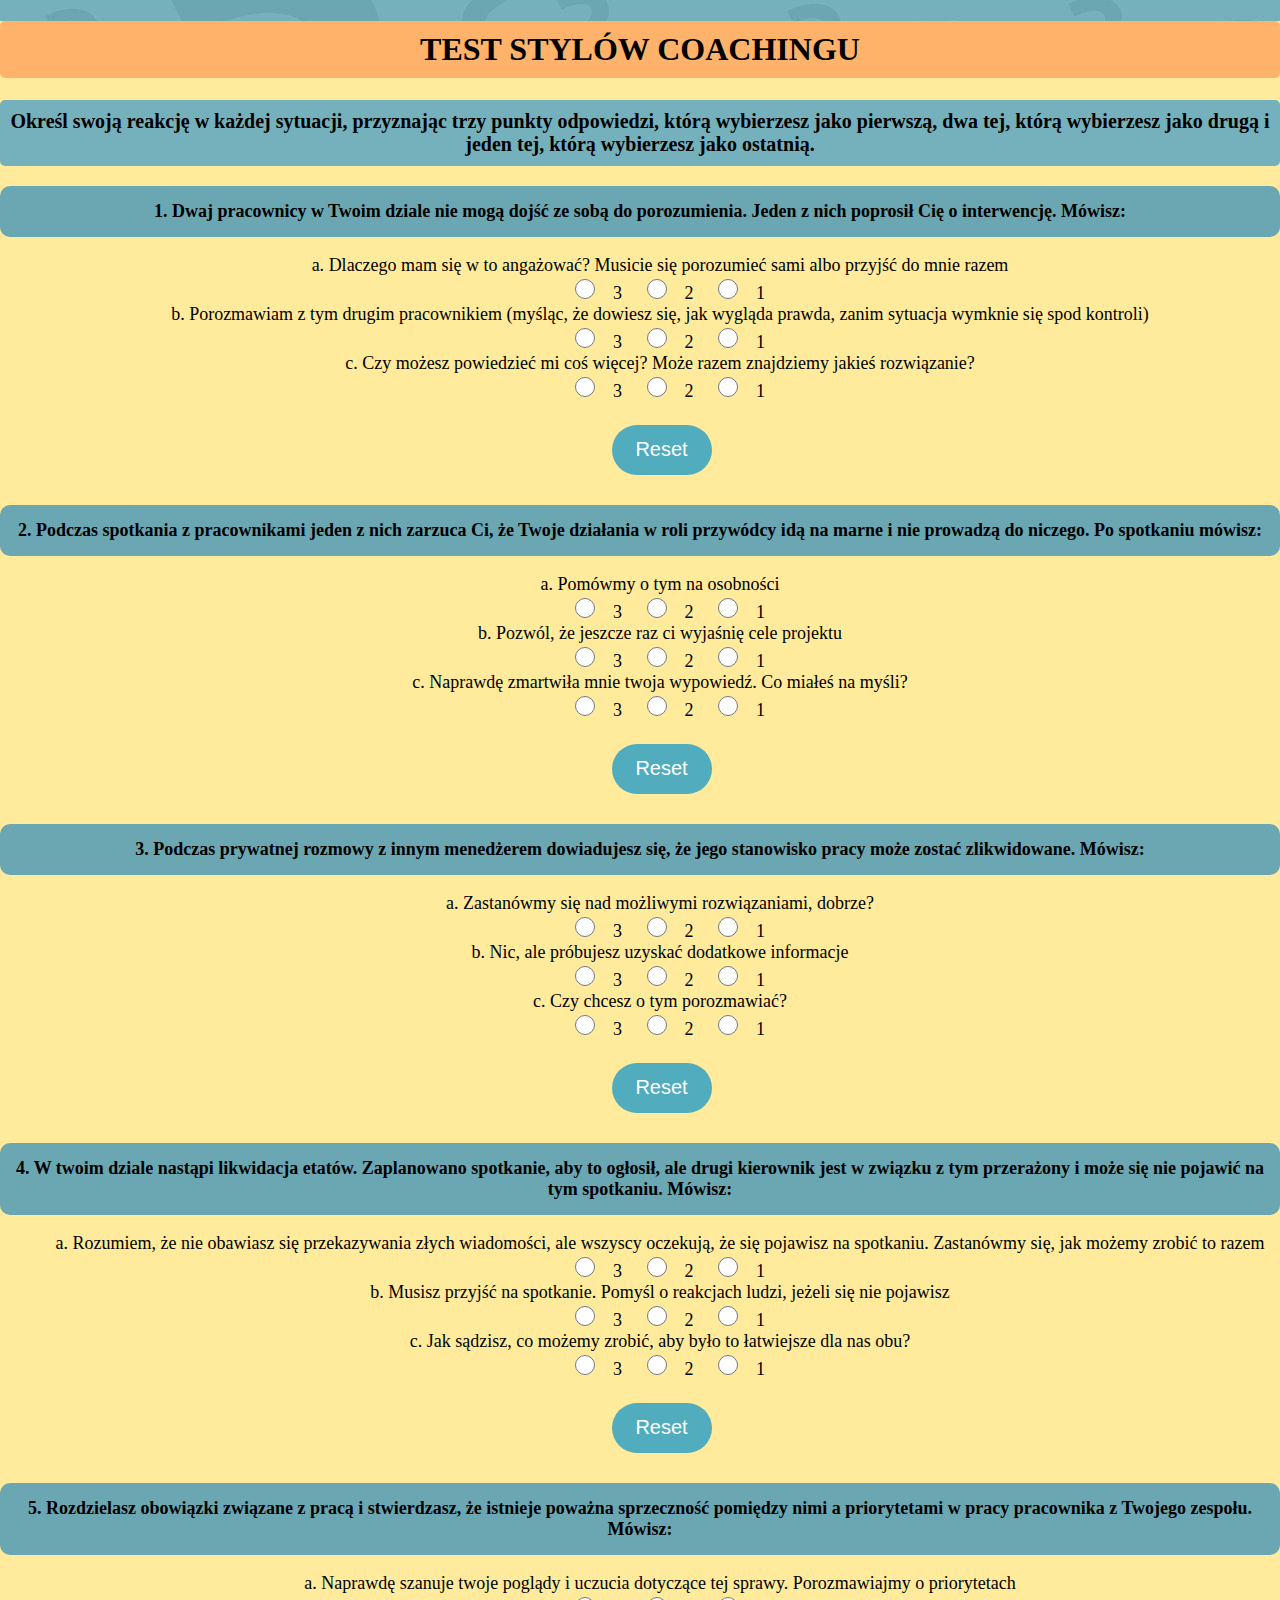
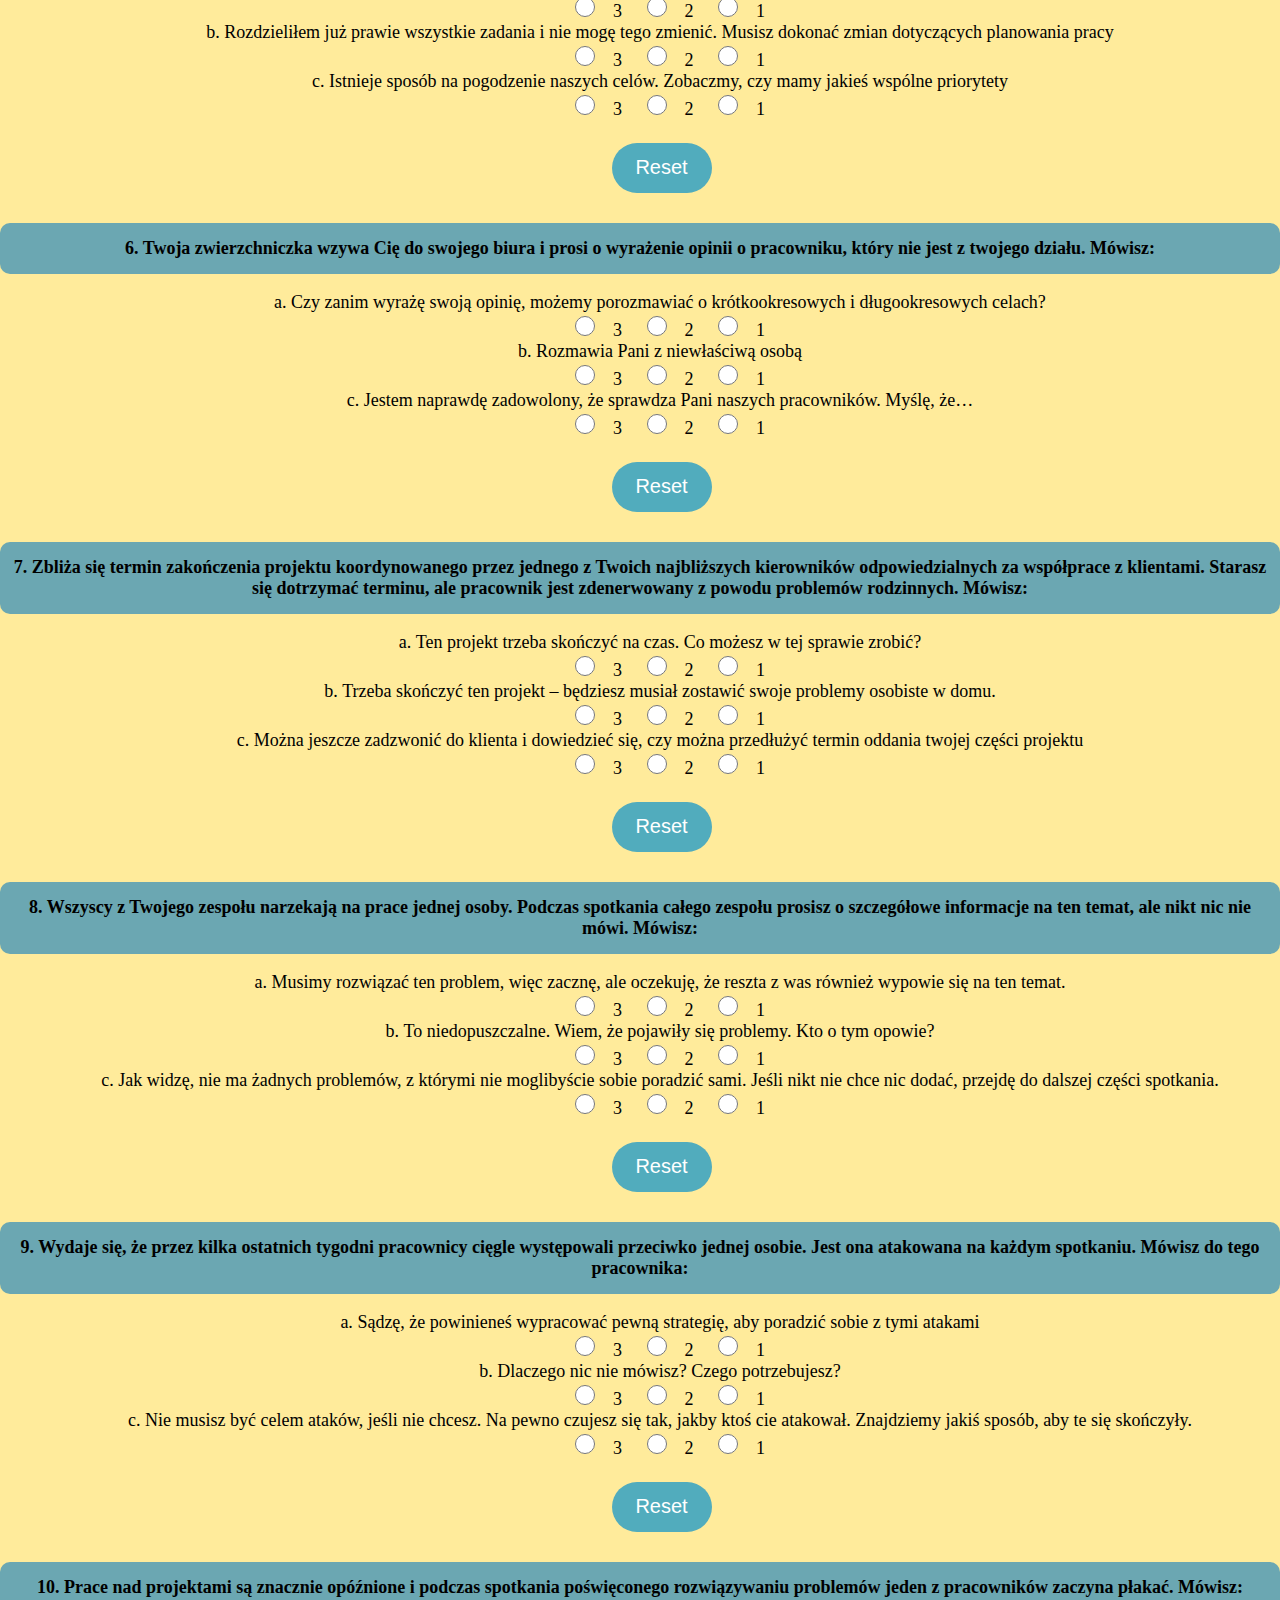
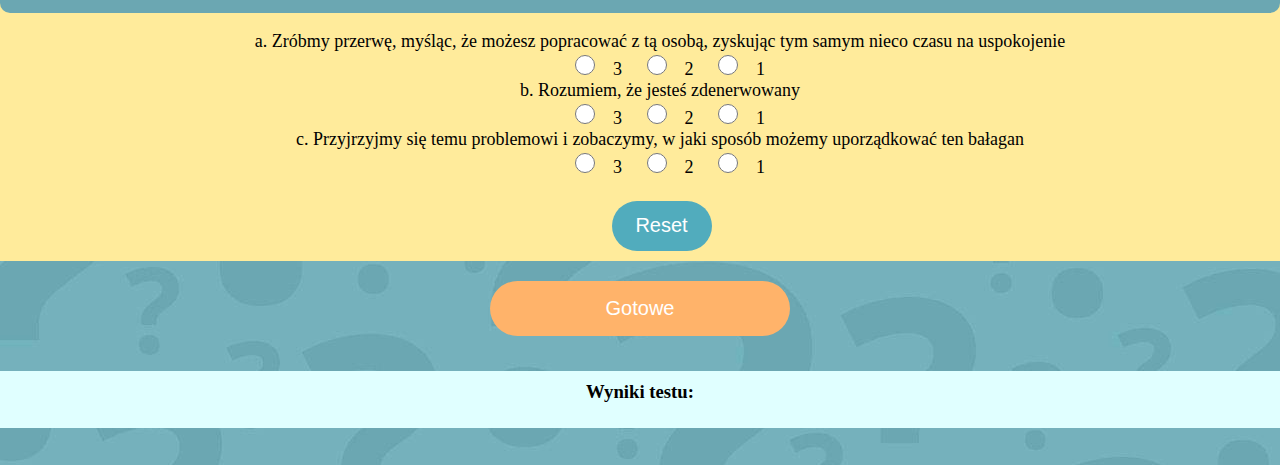
==== commit 3d1e80b9: "New answers style" ====
--- a/index.html
+++ b/index.html
@@ -19,6 +19,7 @@
 
 
     <div class="col col-lg-12">
+
         <P class="instrukcja">
             <b>
                 Określ swoją reakcję w każdej sytuacji, przyznając trzy punkty odpowiedzi, którą
@@ -34,78 +35,84 @@
             Jeden z nich poprosił Cię o interwencję. Mówisz:
            </b> 
            </b>
-       
-       </p> 
-
-       <div class="row">
-        <div class="col-lg-6">
-            <ol type="a">
-                <li>Dlaczego mam się w to angażować? Musicie się porozumieć sami albo
-                    przyjść do mnie razem </li>
-                <li>Porozmawiam z tym drugim pracownikiem (myśląc, że dowiesz się, jak
-                    wygląda prawda, zanim sytuacja wymknie się spod kontroli) </li>
-                <li>Czy możesz powiedzieć mi coś więcej? Może razem znajdziemy jakieś
-                    rozwiązanie? </li>
-              </ol>
-        </div>
-        <div class="col-lg-6">
-            <form>
-                
-                <input type="radio" name="Question" id="0_1_3" onclick="display(id)" class="A"
-                    value="3">3
+       </p> 
+
+
+       <ol type="a">   
+            <li>Dlaczego mam się w to angażować? Musicie się porozumieć sami albo
+                przyjść do mnie razem  
+    
+                <form>
+    
+                    <input type="radio" name="Question" id="0_1_3" onclick="display(id)" class="A"
+                        value="3">3
+                        
+                    <input type="radio" name="Question" id="0_1_2" onclick="display(id)" class="A"
+                        value="2">2
+                      
+                    <input type="radio" name="Question" id="0_1_1" onclick="display(id)" class="A"
+                        value="1">1
+    
+                </form>
                     
                     
-                  
-                <input type="radio" name="Question" id="0_1_2" onclick="display(id)" class="A"
-                    value="2">2
-                  
-                <input type="radio" name="Question" id="0_1_1" onclick="display(id)" class="A"
-                    value="1">1
-              
-                
-            </form>
-
-            <form>
+            </li>
+
+        
+
+            <li>Porozmawiam z tym drugim pracownikiem (myśląc, że dowiesz się, jak
+            wygląda prawda, zanim sytuacja wymknie się spod kontroli)
+
+             <form>
                 <input type="radio" name="Question" id="0_2_3" onclick="display(id)" class="B"
-                    value="3">3
-                  
+                value="3">3
+
                 <input type="radio" name="Question" id="0_2_2" onclick="display(id)" class="B"
-                    value="2">2
-                  
+                value="2">2
+
                 <input type="radio" name="Question" id="0_2_1" onclick="display(id)" class="B"
-                    value="1">1
-                  </form>
-                  
-                  <form>
-                    <input type="radio" name="Question" id="0_3_3" onclick="display(id)" class="C"
-                        value="3">3
-                      
-                    <input type="radio" name="Question" id="0_3_2" onclick="display(id)" class="C"
-                        value="2">2
-                      
-                    <input type="radio" name="Question" id="0_3_1" onclick="display(id)" class="C"
-                        value="1">1
-                  
-                    
-                </form>
-        </div>
-
-
-       </div>
-
-
+                value="1">1
+
+             </form>
+        
+                
+
+            </li>
+
+
+
+            <li>Czy możesz powiedzieć mi coś więcej? Może razem znajdziemy jakieś
+            rozwiązanie?
+        
+
+            <form>
+              
+                
+                <input type="radio" name="Question" id="0_3_3" onclick="display(id)" class="C"
+                value="3">3
+            
+                <input type="radio" name="Question" id="0_3_2" onclick="display(id)" class="C"
+                value="2">2
+            
+                <input type="radio" name="Question" id="0_3_1" onclick="display(id)" class="C"
+                value="1">1
+                
+              
+            
+            </form>
+                
+        
+            </li>
       
-    
-    </div>
-
-    
-     
-     
+        </ol>
+
         <button type="button" id="0" onclick="reset(id)">
             Reset
         </button>
     
-
+    </div>
+
+    
 
     <div class="col col-12">
         
@@ -115,17 +122,15 @@
         w roli przywódcy idą na marne i nie prowadzą do niczego. Po spotkaniu
         mówisz:
       </b>  
-       </p> 
-
-       <div class="row">
-        <div class="col-lg-6">
-            <ol type="a">
-                <li>Pomówmy o tym na osobności </li>
-                <li>Pozwól, że jeszcze raz ci wyjaśnię cele projektu  </li>
-                <li>Naprawdę zmartwiła mnie twoja wypowiedź. Co miałeś na myśli? </li>
-              </ol>
-        </div>
-        <div class="col-lg-6">
+
+
+       </p> 
+
+
+       <ol type="a">
+
+        <li>Pomówmy o tym na osobności
+            
             <form>
                 <input type="radio" name="Question" id="1_1_3" onclick="display(id)" class="A"
                     value="3">3
@@ -138,6 +143,14 @@
               
                 
             </form>
+        
+        
+        </li>
+
+
+        <li>Pozwól, że jeszcze raz ci wyjaśnię cele projektu  
+
+
             <form>
                 <input type="radio" name="Question" id="1_2_3" onclick="display(id)" class="B"
                     value="3">3
@@ -150,6 +163,12 @@
               
                 
             </form>
+
+        </li>
+
+
+        <li>Naprawdę zmartwiła mnie twoja wypowiedź. Co miałeś na myśli?
+            
             <form>
                 <input type="radio" name="Question" id="1_3_3" onclick="display(id)" class="C"
                     value="3">3
@@ -159,26 +178,22 @@
                   
                 <input type="radio" name="Question" id="1_3_1" onclick="display(id)" class="C"
                     value="1">1
-              
-                
-            </form>
-        </div>
-
-
-
-
-       
-    
-    </div>
-
-    
-  
-    <button type="button" id="1" onclick="reset(id)">
-        Reset
-    </button>
-
-
-
+                  
+            </form>
+        
+        
+        </li>
+
+
+      </ol>
+
+        <button type="button" id="1" onclick="reset(id)">
+            Reset
+        </button>
+    
+    </div>
+
+    
     <div class="col col-12">
         
        <p class="pytanie">
@@ -187,16 +202,10 @@
         stanowisko pracy może zostać zlikwidowane. Mówisz:
        </b> 
        </p> 
-       <div class="row">
-        <div class="col col-6">
-
-            <ol type="a">
-                <li>Zastanówmy się nad możliwymi rozwiązaniami, dobrze? </li>  
-                <li>Nic, ale próbujesz uzyskać dodatkowe informacje  </li>
-                <li>Czy chcesz o tym porozmawiać?  </li>
-              </ol>
-           </div>
-           <div class="col col-6">
+       <ol type="a">
+
+        <li>Zastanówmy się nad możliwymi rozwiązaniami, dobrze?
+            
             <form>
                 <input type="radio" name="Question" id="2_1_3" onclick="display(id)" class="A"
                     value="3">3
@@ -209,7 +218,11 @@
               
                 
             </form>
-    
+        
+        </li>
+
+        <li>Nic, ale próbujesz uzyskać dodatkowe informacje 
+            
             <form>
                 <input type="radio" name="Question" id="2_2_3" onclick="display(id)" class="B"
                     value="3">3
@@ -220,7 +233,14 @@
                 <input type="radio" name="Question" id="2_2_1" onclick="display(id)" class="B"
                     value="1">1
               
-            </form>
+                
+            </form>
+        
+        </li>
+
+
+        <li>Czy chcesz o tym porozmawiać?  
+
             <form>
                 <input type="radio" name="Question" id="2_3_3" onclick="display(id)" class="C"
                     value="3">3
@@ -233,20 +253,18 @@
               
                 
             </form>
-    
-        </div>
-       </div>
-       
-    
-    </div>
-    
-
-   
-
-
-    <button type="button" id="2" onclick="reset(id)">
-        Reset
-    </button>
+
+
+        </li>
+
+      </ol>
+
+        <button type="button" id="2" onclick="reset(id)">
+            Reset
+        </button>
+    
+    </div>
+
 
  
     <div class="col col-12">
@@ -258,21 +276,14 @@
         pojawić na tym spotkaniu. Mówisz: 
        </b> 
        </p> 
-
-       <div class="row">
-        <div class="col-lg-6">
-            <ol type="a">
-                <li>Rozumiem, że nie obawiasz się przekazywania złych wiadomości, ale
-                    wszyscy oczekują, że się pojawisz na spotkaniu. Zastanówmy się, jak
-                    możemy zrobić to razem 
-                     </li>
-                <li>Musisz przyjść na spotkanie. Pomyśl o reakcjach ludzi, jeżeli się nie
-                    pojawisz  </li>
-                <li>Jak sądzisz, co możemy zrobić, aby było to łatwiejsze dla nas obu? 
-                </li>
-              </ol>
-        </div>
-        <div class="col-lg-6">
+       <ol type="a">
+
+
+        <li>Rozumiem, że nie obawiasz się przekazywania złych wiadomości, ale
+            wszyscy oczekują, że się pojawisz na spotkaniu. Zastanówmy się, jak
+            możemy zrobić to razem 
+
+
             <form>
                 <input type="radio" name="Question" id="3_1_3" onclick="display(id)" class="A" 
                     value="3">3
@@ -285,6 +296,14 @@
               
                 
             </form>
+
+            
+        </li>
+
+
+        <li>Musisz przyjść na spotkanie. Pomyśl o reakcjach ludzi, jeżeli się nie
+            pojawisz  
+        
             <form>
                 <input type="radio" name="Question" id="3_2_3" onclick="display(id)" class="B"
                     value="3">3
@@ -297,6 +316,13 @@
               
                 
             </form>
+        
+        </li>
+
+
+        <li>Jak sądzisz, co możemy zrobić, aby było to łatwiejsze dla nas obu? 
+        
+        
             <form>
                 <input type="radio" name="Question" id="3_3_3" onclick="display(id)" class="C"
                     value="3">3
@@ -309,22 +335,15 @@
               
                 
             </form>
-        </div>
-        </div>
-
-
-
-
-
-       
-    
-    </div>
-
-    
- 
-    <button type="button" id="3" onclick="reset(id)">
-        Reset
-    </button>
+        
+        </li>
+      </ol>
+    
+        <button type="button" id="3" onclick="reset(id)">
+            Reset
+        </button>
+
+    </div>
 
 
     <div class="col col-12">
@@ -336,22 +355,11 @@
         zespołu. Mówisz: 
        </b> 
        </p> 
-
-
-       <div class="row">
-        <div class="col-lg-6">
-            <ol type="a">
-                <li>Naprawdę szanuje twoje poglądy i uczucia dotyczące tej sprawy.
-                    Porozmawiajmy o priorytetach 
-                     </li>
-                <li>Rozdzieliłem już prawie wszystkie zadania i nie mogę tego zmienić.
-                    Musisz dokonać zmian dotyczących planowania pracy   </li>
-                <li>Istnieje sposób na pogodzenie naszych celów. Zobaczmy, czy mamy
-                    jakieś wspólne priorytety 
-                </li>
-              </ol>
-        </div>
-        <div class="col-lg-6">
+       <ol type="a">
+
+        <li>Naprawdę szanuje twoje poglądy i uczucia dotyczące tej sprawy.
+            Porozmawiajmy o priorytetach 
+
             <form>
                 <input type="radio" name="Question" id="4_1_3" onclick="display(id)" class="A" 
                     value="3">3
@@ -364,6 +372,13 @@
               
                 
             </form>
+
+        </li>
+
+        <li>Rozdzieliłem już prawie wszystkie zadania i nie mogę tego zmienić.
+            Musisz dokonać zmian dotyczących planowania pracy  
+        
+
             <form>
                 <input type="radio" name="Question" id="4_2_3" onclick="display(id)" class="B"
                     value="3">3
@@ -376,6 +391,12 @@
               
                 
             </form>
+
+        </li>
+
+        <li>Istnieje sposób na pogodzenie naszych celów. Zobaczmy, czy mamy
+            jakieś wspólne priorytety 
+
             <form>
                 <input type="radio" name="Question" id="4_3_3" onclick="display(id)" class="C"
                     value="3">3
@@ -388,25 +409,16 @@
               
                 
             </form>
-        </div>
-        </div>
-
-
-
-
-
-
-
-       
-    
-    </div>
-
-     
-
-    <button type="button" id="4" onclick="reset(id)">
-        Reset
-    </button>
-
+
+        </li>
+
+      </ol>
+
+        <button type="button" id="4" onclick="reset(id)">
+            Reset
+        </button>
+    
+    </div>
 
 
 
@@ -418,21 +430,11 @@
         o pracowniku, który nie jest z twojego działu. Mówisz: 
        </b>
        </p> 
-
-
-       <div class="row">
-        <div class="col-lg-6">
-            <ol type="a">
-                <li>Czy zanim wyrażę swoją opinię, możemy porozmawiać o
-                    krótkookresowych i długookresowych celach?  
-                     </li>
-                <li>Rozmawia Pani z niewłaściwą osobą   </li>
-                <li>Jestem naprawdę zadowolony, że sprawdza Pani naszych pracowników.
-                    Myślę, że… 
-                </li>
-              </ol>
-        </div>
-        <div class="col-lg-6">
+       <ol type="a">
+
+        <li>Czy zanim wyrażę swoją opinię, możemy porozmawiać o
+            krótkookresowych i długookresowych celach?  
+        
             <form>
                 <input type="radio" name="Question" id="5_1_3" onclick="display(id)" class="A"
                     value="3">3
@@ -445,6 +447,11 @@
               
                 
             </form>
+        
+        </li>
+
+        <li>Rozmawia Pani z niewłaściwą osobą 
+            
             <form>
                 <input type="radio" name="Question" id="5_2_3" onclick="display(id)" class="B"
                     value="3">3
@@ -457,6 +464,12 @@
               
                 
             </form>
+        </li>
+
+        <li>Jestem naprawdę zadowolony, że sprawdza Pani naszych pracowników.
+            Myślę, że… 
+
+
             <form>
                 <input type="radio" name="Question" id="5_3_3" onclick="display(id)" class="C"
                     value="3">3
@@ -469,24 +482,15 @@
               
                 
             </form>
-        </div>
-        </div>
-
-
-
-
-       
-    
-    </div>
-
-    
- 
-
-    <button type="button" id="5" onclick="reset(id)">
-        Reset
-    </button>
-
-
+
+        </li>
+      </ol>
+
+        <button type="button" id="5" onclick="reset(id)">
+            Reset
+        </button>
+    
+    </div>
 
 
     <div class="col col-12">
@@ -500,22 +504,10 @@
        </b>
 
        </p> 
-
-
-       <div class="row">
-        <div class="col-lg-6">
-            <ol type="a">
-                <li>Ten projekt trzeba skończyć na czas. Co możesz w tej sprawie zrobić? 
-                     </li>
-                <li>Trzeba skończyć ten projekt – będziesz musiał zostawić swoje
-                    problemy osobiste w domu. 
-                      </li>
-                <li>Można jeszcze zadzwonić do klienta i dowiedzieć się, czy można
-                    przedłużyć termin oddania twojej części projektu 
-                    </li>
-              </ol>
-        </div>
-        <div class="col-lg-6">
+       <ol type="a">
+
+        <li>Ten projekt trzeba skończyć na czas. Co możesz w tej sprawie zrobić? 
+            
             <form>
                 <input type="radio" name="Question" id="6_1_3" onclick="display(id)" class="A"
                     value="3">3
@@ -528,6 +520,13 @@
               
                 
             </form>
+
+        </li>
+
+
+        <li>Trzeba skończyć ten projekt – będziesz musiał zostawić swoje
+            problemy osobiste w domu. 
+
             <form>
                 <input type="radio" name="Question" id="6_2_3" onclick="display(id)" class="B"
                     value="3">3
@@ -540,33 +539,36 @@
               
                 
             </form>
+
+        </li>
+
+        <li>Można jeszcze zadzwonić do klienta i dowiedzieć się, czy można
+            przedłużyć termin oddania twojej części projektu 
+
+
             <form>
                 <input type="radio" name="Question" id="6_3_3" onclick="display(id)" class="C"
                     value="3">3
                   
                 <input type="radio" name="Question" id="6_3_2" onclick="display(id)" class="C"
-                    value="2">2 
+                    value="2">2
                   
                 <input type="radio" name="Question" id="6_3_1" onclick="display(id)" class="C"
                     value="1">1
               
                 
             </form>
-        </div>
-        </div>
-
-
-
-       
-    
-    </div>
-
-     
-
-
-    <button type="button" id="6" onclick="reset(id)">
-        Reset
-    </button>
+
+        </li>
+
+
+      </ol>
+
+        <button type="button" id="6" onclick="reset(id)">
+            Reset
+        </button>
+    
+    </div>
 
 
     <div class="col col-12">
@@ -578,24 +580,12 @@
         nikt nic nie mówi. Mówisz: 
        </b> 
        </p> 
-
-
-       <div class="row">
-        <div class="col-lg-6">
-            <ol type="a">
-                <li>Musimy rozwiązać ten problem, więc zacznę, ale oczekuję, że reszta z
-                    was również wypowie się na ten temat. 
-                     </li>
-                <li>To niedopuszczalne. Wiem, że pojawiły się problemy. Kto o tym
-                    opowie? 
-                      </li>
-                <li>Jak widzę, nie ma żadnych problemów, z którymi nie moglibyście sobie
-                    poradzić sami. Jeśli nikt nie chce nic dodać, przejdę do dalszej części
-                    spotkania.
-                </li>
-              </ol>
-        </div>
-        <div class="col-lg-6">
+       <ol type="a">
+
+
+        <li>Musimy rozwiązać ten problem, więc zacznę, ale oczekuję, że reszta z
+            was również wypowie się na ten temat. 
+
             <form>
                 <input type="radio" name="Question" id="7_1_3" onclick="display(id)" class="A"
                     value="3">3
@@ -608,6 +598,13 @@
               
                 
             </form>
+
+        </li>
+
+
+        <li>To niedopuszczalne. Wiem, że pojawiły się problemy. Kto o tym
+            opowie? 
+
             <form>
                 <input type="radio" name="Question" id="7_2_3" onclick="display(id)" class="B"
                     value="3">3
@@ -620,6 +617,15 @@
               
                 
             </form>
+
+        </li>
+
+
+        <li>Jak widzę, nie ma żadnych problemów, z którymi nie moglibyście sobie
+            poradzić sami. Jeśli nikt nie chce nic dodać, przejdę do dalszej części
+            spotkania.
+
+
             <form>
                 <input type="radio" name="Question" id="7_3_3" onclick="display(id)" class="C"
                     value="3">3
@@ -632,26 +638,19 @@
               
                 
             </form>
-        </div>
-
-
-       </div>
-
-
-
-
-
-       
-    
-    </div>
-
-    
- 
-
-    <button type="button" id="7" onclick="reset(id)">
-        Reset
-    </button>
-
+
+        </li>
+
+
+      </ol>
+
+        <button type="button" id="7" onclick="reset(id)">
+            Reset
+        </button>
+    
+    </div>
+
+    
  
     <div class="col col-12">
         
@@ -661,23 +660,12 @@
         przeciwko jednej osobie. Jest ona atakowana na każdym spotkaniu. Mówisz do
         tego pracownika: 
        </b>        
-       </p>
-       
-
-       <div class="row">
-        <div class="col-lg-6">
-            <ol type="a">
-                <li>Sądzę, że powinieneś wypracować pewną strategię, aby poradzić sobie
-                    z tymi atakami
-                     </li>
-                <li>Dlaczego nic nie mówisz? Czego potrzebujesz? 
-                      </li>
-                <li>Nie musisz być celem ataków, jeśli nie chcesz. Na pewno czujesz się tak,
-                    jakby ktoś cie atakował. Znajdziemy jakiś sposób, aby te się skończyły.             
-                </li>
-              </ol>
-        </div>
-        <div class="col-lg-6">
+       </p> 
+       <ol type="a">
+
+        <li>Sądzę, że powinieneś wypracować pewną strategię, aby poradzić sobie
+            z tymi atakami
+
             <form>
                 <input type="radio" name="Question" id="8_1_3" onclick="display(id)" class="A"
                     value="3">3
@@ -690,6 +678,11 @@
               
                 
             </form>
+
+        </li>
+
+        <li>Dlaczego nic nie mówisz? Czego potrzebujesz? 
+        
             <form>
                 <input type="radio" name="Question" id="8_2_3" onclick="display(id)" class="B"
                     value="3">3
@@ -702,6 +695,12 @@
               
                 
             </form>
+        
+        </li>
+
+        <li>Nie musisz być celem ataków, jeśli nie chcesz. Na pewno czujesz się tak,
+            jakby ktoś cie atakował. Znajdziemy jakiś sposób, aby te się skończyły.   
+            
             <form>
                 <input type="radio" name="Question" id="8_3_3" onclick="display(id)" class="C"
                     value="3">3
@@ -714,27 +713,15 @@
               
                 
             </form>
-        </div>
-
-
-       </div>
-
-
-
-
-
-       
-    
-    </div>
-
-     
-
-    <button type="button" id="8" onclick="reset(id)">
-        Reset
-    </button>
- 
-
-
+            
+        </li>
+      </ol>
+
+        <button type="button" id="8" onclick="reset(id)">
+            Reset
+        </button>
+    
+    </div>
 
 
     <div class="col col-12">
@@ -747,23 +734,11 @@
            </b>
                
        </p> 
-
-
-
-       <div class="row">
-        <div class="col-lg-6">
-            <ol type="a">
-                <li>Zróbmy przerwę, myśląc, że możesz popracować z tą osobą, zyskując
-                    tym samym nieco czasu na uspokojenie             
-                     </li>
-                <li>Rozumiem, że jesteś zdenerwowany
-                      </li>
-                <li>Przyjrzyjmy się temu problemowi i zobaczymy, w jaki sposób możemy
-                    uporządkować ten bałagan            
-                </li>
-              </ol>
-        </div>
-        <div class="col-lg-6">
+       <ol type="a">
+
+        <li>Zróbmy przerwę, myśląc, że możesz popracować z tą osobą, zyskując
+            tym samym nieco czasu na uspokojenie             
+        
             <form>
                 <input type="radio" name="Question" id="9_1_3" onclick="display(id)" class="A" 
                     value="3">3
@@ -776,6 +751,11 @@
               
                 
             </form>
+        
+        </li>
+
+        <li>Rozumiem, że jesteś zdenerwowany
+        
             <form>
                 <input type="radio" name="Question" id="9_2_3" onclick="display(id)" class="B"
                     value="3">3
@@ -788,6 +768,12 @@
               
                 
             </form>
+        
+        </li>
+
+        <li>Przyjrzyjmy się temu problemowi i zobaczymy, w jaki sposób możemy
+            uporządkować ten bałagan  
+            
             <form>
                 <input type="radio" name="Question" id="9_3_3" onclick="display(id)" class="C"
                     value="3">3
@@ -800,24 +786,16 @@
               
                 
             </form>
-        </div>
-
-
-       </div>
-
-
-
-       
-    
-    </div>
-
-  
-
-    <button type="button" id="9" onclick="reset(id)">
-        Reset
-    </button>
-
-    
+            
+        </li>
+
+      </ol>
+
+        <button type="button" id="9" onclick="reset(id)">
+            Reset
+        </button>
+    
+    </div>
 
     
 </div> 
@@ -834,7 +812,7 @@
  </h3>
 
             
-      
+      <br>
     
 
     </div>
--- a/style.css
+++ b/style.css
@@ -23,6 +23,7 @@
     text-align: center;
     list-style-position: inside;
 }
+
 #done{
     margin-top: 50px;
     margin-bottom: 50px;
@@ -59,7 +60,6 @@
 
 li{
     font-size: 18px;
-    text-align: left;
 }
 
 .infodp{
@@ -107,5 +107,10 @@
     width: 50px;
     height: 20px;
     
-    
 }
+
+
+button{
+    margin-left: 50px;
+}
+
